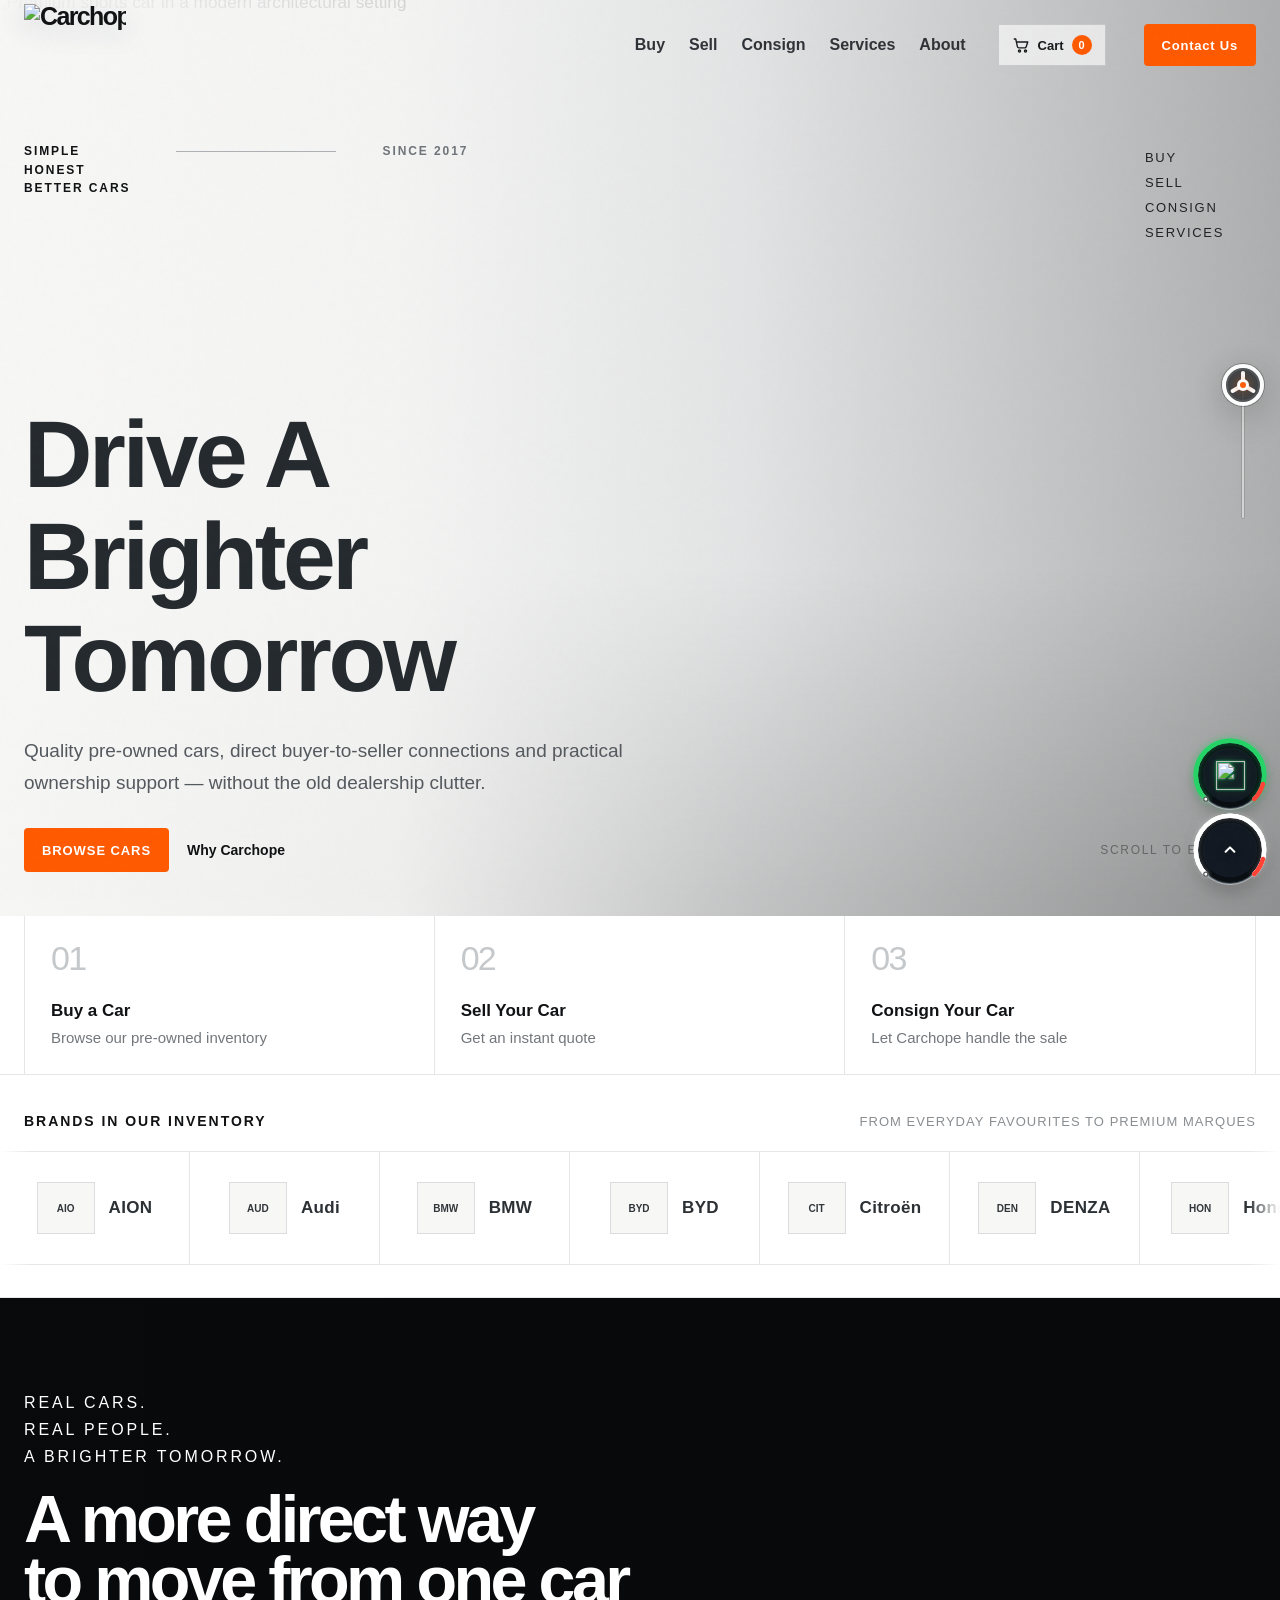
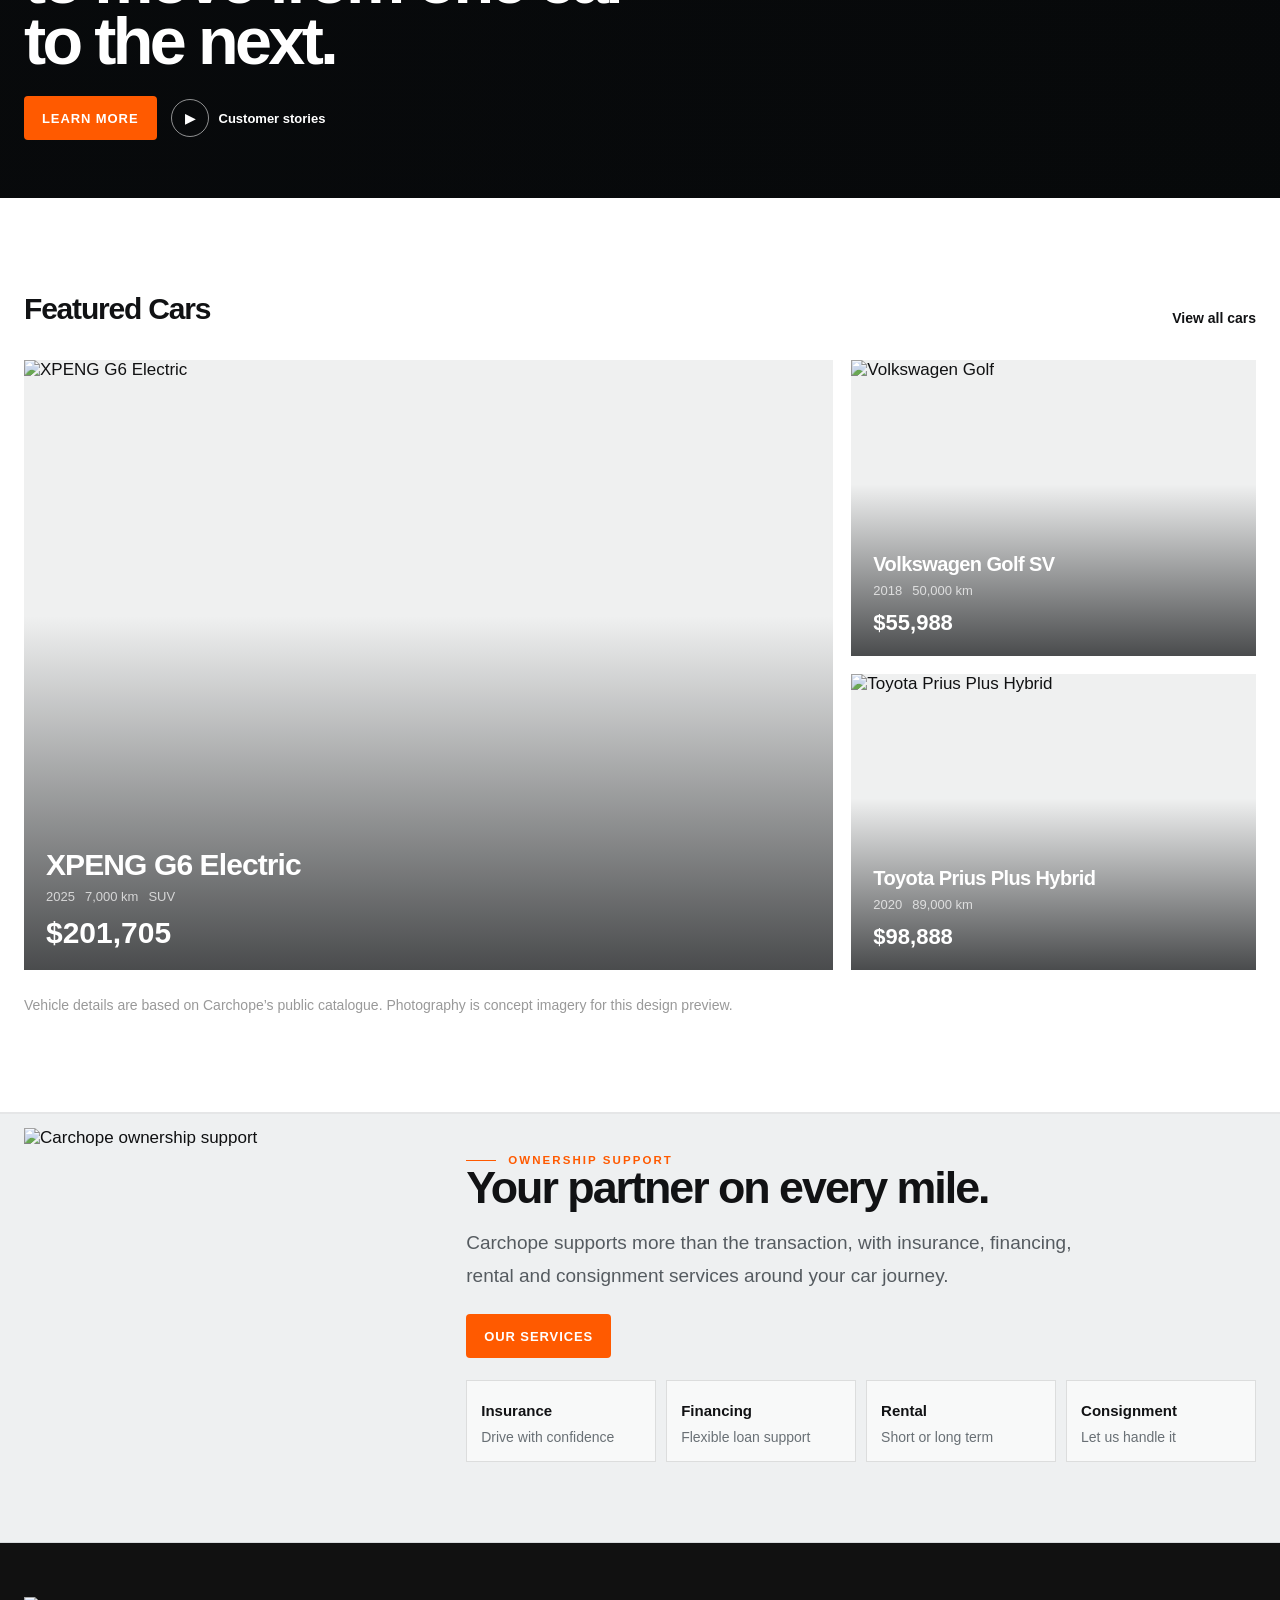
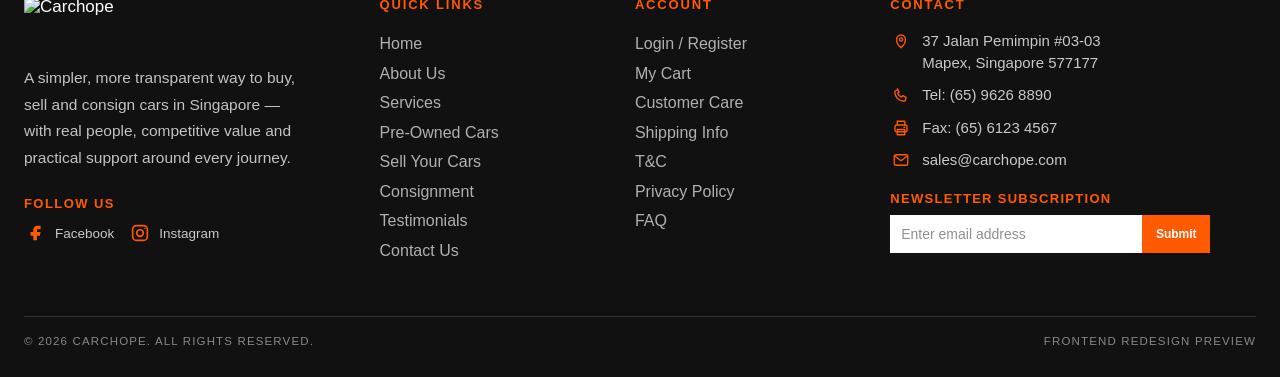
==== index.html @ 50578f13 "Reduce page title weight to 700" ====
<!doctype html>
<html lang="en">
<head>
  <meta charset="utf-8">
  <meta name="viewport" content="width=device-width,initial-scale=1">
  <meta name="theme-color" content="#ffffff">
  <meta name="description" content="Carchope premium automotive frontend redesign preview.">
  <title>Carchope — Drive A Brighter Tomorrow</title>
  <link rel="stylesheet" href="styles.css?v=canonical-page-title-700-1">
</head>
<body>

<a class="skip-link" href="#main">Skip to content</a>
<header class="site-header">
  <div class="container header-inner">
    <a class="logo header-logo" href="index.html" aria-label="Carchope home"><img class="header-brand-logo" src="https://www.carchope.com//image/catalog/Slicing/header/logo.png" alt="Carchope"></a>
    <nav class="desktop-nav" aria-label="Primary navigation">
      <a  href="products.html">Buy</a>
      <a href="https://www.carchope.com/sell-your-cars" target="_blank" rel="noopener">Sell</a>
      <a href="https://www.carchope.com/consignment" target="_blank" rel="noopener">Consign</a>
      <a  href="service.html">Services</a>
      <a  href="about-us.html">About</a>
    </nav>
    <div class="header-cart-wrap">
      <button class="header-cart" id="header-cart-toggle" type="button" aria-label="Open cart menu" aria-expanded="false">
        <svg viewBox="0 0 24 24" aria-hidden="true"><path d="M3 4h2l2.2 10.2a2 2 0 0 0 2 1.6h7.8a2 2 0 0 0 1.9-1.4L21 8H7"></path><circle cx="10" cy="20" r="1.4"></circle><circle cx="18" cy="20" r="1.4"></circle></svg>
        <span class="header-cart-label">Cart</span>
        <span class="header-cart-count" data-cart-count>0</span>
      </button>
      <div class="cart-popover" id="cart-popover" aria-hidden="true">
        <div class="cart-popover-head">
          <div>
            <strong>Your Cart</strong>
            <span><span data-cart-count>0</span> item(s)</span>
          </div>
          <button class="cart-clear-btn" id="cart-clear-btn" type="button">Clear Cart</button>
        </div>
        <div class="cart-popover-items" id="cart-popover-items"></div>
        <div class="cart-popover-empty" id="cart-popover-empty">No cars added yet.</div>
        <a class="cart-popover-link" href="https://www.carchope.com/cart" target="_blank" rel="noopener">View Cart</a>
      </div>
    </div>
    <a class="header-cta" href="https://www.carchope.com/contact-us" target="_blank" rel="noopener">Contact Us</a>
    <button class="menu-toggle" id="menu-toggle" aria-label="Open navigation" aria-expanded="false"><span></span><span></span><span></span></button>
  </div>
</header>
<div class="mobile-panel" id="mobile-panel">
  <a class="mobile-cart-link" href="https://www.carchope.com/cart" target="_blank" rel="noopener">Cart <span data-cart-count>0</span></a>
  <a href="products.html">Buy / Pre-Owned Cars</a>
  <a href="https://www.carchope.com/sell-your-cars" target="_blank" rel="noopener">Sell Your Car</a>
  <a href="https://www.carchope.com/consignment" target="_blank" rel="noopener">Consign</a>
  <a href="service.html">Services</a>
  <a href="about-us.html">About Us</a>
</div>
<main id="main">
  <section class="hero">
    <div class="hero-media">
      <img src="https://images.unsplash.com/photo-1503376780353-7e6692767b70?auto=format&fit=crop&w=2200&q=90" alt="Premium sports car in a modern architectural setting">
    </div>
    <div class="container hero-inner">
      <div class="hero-top reveal">
        <div class="label">Simple<br>Honest<br>Better Cars</div>
        <div class="hero-rule"></div>
        <div class="label muted">Since 2017</div>
      </div>
      <nav class="hero-vertical-nav" aria-label="Quick navigation">
        <a href="products.html">Buy</a>
        <a href="https://www.carchope.com/sell-your-cars" target="_blank" rel="noopener">Sell</a>
        <a href="https://www.carchope.com/consignment" target="_blank" rel="noopener">Consign</a>
        <a href="service.html">Services</a>
      </nav>
      <div class="hero-title reveal" data-delay="1">
        <h1 class="display page-title">Drive A<br>Brighter<br>Tomorrow</h1>
      </div>
      <p class="lead hero-copy reveal" data-delay="2">Quality pre-owned cars, direct buyer-to-seller connections and practical ownership support — without the old dealership clutter.</p>
      <div class="hero-actions reveal" data-delay="3">
        <a class="btn-orange" href="products.html">Browse Cars </a>
        <a class="text-link" href="about-us.html">Why Carchope</a>
        <span class="hero-scroll">Scroll to explore </span>
      </div>
    </div>
  </section>

  <section class="journey-rail">
    <div class="container journey-grid">
      <a class="journey-item reveal" href="products.html">
        <div class="journey-num">01</div>
        <h3>Buy a Car</h3>
        <p>Browse our pre-owned inventory</p>
      </a>
      <a class="journey-item reveal" data-delay="1" href="https://www.carchope.com/sell-your-cars" target="_blank" rel="noopener">
        <div class="journey-num">02</div>
        <h3>Sell Your Car</h3>
        <p>Get an instant quote</p>
      </a>
      <a class="journey-item reveal" data-delay="2" href="https://www.carchope.com/consignment" target="_blank" rel="noopener">
        <div class="journey-num">03</div>
        <h3>Consign Your Car</h3>
        <p>Let Carchope handle the sale</p>
      </a>
    </div>
  </section>

  <section class="brand-marquee-section" aria-label="Car brands available at Carchope">
    <div class="container brand-marquee-head">
      <span class="label">Brands in our inventory</span>
      <span class="brand-marquee-note">From everyday favourites to premium marques</span>
    </div>
    <div class="brand-marquee" aria-label="Vehicle brands">
      <div class="brand-marquee-track" id="brand-marquee-track"></div>
    </div>
  </section>

  <section class="manifesto manifesto-video-section">
    <video class="manifesto-video" data-autoplay-video autoplay muted loop playsinline preload="auto" poster="https://assets.mixkit.co/videos/52427/52427-thumb-720-0.jpg" aria-hidden="true">
      <source src="https://assets.mixkit.co/videos/52427/52427-1080.mp4" type="video/mp4">
      <source src="https://assets.mixkit.co/videos/52427/52427-720.mp4" type="video/mp4">
    </video>
    <div class="container manifesto-inner">
      <div class="manifesto-kicker reveal">Real cars.<br>Real people.<br>A brighter tomorrow.</div>
      <h2 class="display-md reveal" data-delay="1">A more direct way<br>to move from one car<br>to the next.</h2>
      <div class="manifesto-actions reveal" data-delay="2">
        <a class="btn-orange" href="about-us.html">Learn More </a>
        <a class="play-link" href="https://www.carchope.com/testimonial" target="_blank" rel="noopener"><span class="play-circle">▶</span> Customer stories</a>
      </div>
    </div>
  </section>

  <section class="section section-line">
    <div class="container">
      <div class="section-heading reveal">
        <h2 class="section-title">Featured Cars</h2>
        <a class="text-link" href="products.html">View all cars</a>
      </div>
      <div class="featured-grid">
        <a class="feature-car large reveal" href="products.html">
          <img src="https://images.unsplash.com/photo-1619767886558-efdc259cde1a?auto=format&fit=crop&w=1600&q=90" alt="XPENG G6 Electric">
          <div class="feature-copy large"><h3>XPENG G6 Electric</h3><div class="feature-meta"><span>2025</span><span>7,000 km</span><span>SUV</span></div><div class="feature-price">$201,705</div></div>
        </a>
        <a class="feature-car reveal" data-delay="1" href="products.html">
          <img src="https://images.unsplash.com/photo-1549399542-7e3f8b79c341?auto=format&fit=crop&w=1200&q=90" alt="Volkswagen Golf">
          <div class="feature-copy"><h3>Volkswagen Golf SV</h3><div class="feature-meta"><span>2018</span><span>50,000 km</span></div><div class="feature-price">$55,988</div></div>
        </a>
        <a class="feature-car reveal" data-delay="2" href="products.html">
          <img src="https://images.unsplash.com/photo-1542362567-b07e54358753?auto=format&fit=crop&w=1200&q=90" alt="Toyota Prius Plus Hybrid">
          <div class="feature-copy"><h3>Toyota Prius Plus Hybrid</h3><div class="feature-meta"><span>2020</span><span>89,000 km</span></div><div class="feature-price">$98,888</div></div>
        </a>
      </div>
      <div class="preview-caption">Vehicle details are based on Carchope’s public catalogue. Photography is concept imagery for this design preview.</div>
    </div>
  </section>

  <section class="partner-band home-closing-section">
    <div class="container partner-shell">
      <div class="partner-image"><img src="https://www.carchope.com/image/catalog/Slicing/home/home_service3.jpg" alt="Carchope ownership support"></div>
      <div class="partner-copy">
        <div class="eyebrow orange-line reveal">Ownership support</div>
        <h2 class="display-sm reveal" data-delay="1">Your partner on every mile.</h2>
        <p class="lead reveal" data-delay="2">Carchope supports more than the transaction, with insurance, financing, rental and consignment services around your car journey.</p>
        <div class="partner-actions reveal" data-delay="3">
          <a class="btn-orange" href="service.html">Our Services</a>
        </div>
        <div class="partner-services reveal" data-delay="3">
          <a href="service.html"><strong>Insurance</strong><span>Drive with confidence</span></a>
          <a href="service.html"><strong>Financing</strong><span>Flexible loan support</span></a>
          <a href="service.html"><strong>Rental</strong><span>Short or long term</span></a>
          <a href="https://www.carchope.com/consignment" target="_blank" rel="noopener"><strong>Consignment</strong><span>Let us handle it</span></a>
        </div>
      </div>
    </div>
  </section>
</main>

<footer class="site-footer">
  <div class="container">
    <div class="footer-grid footer-grid-four">
      <div class="footer-col footer-brand-col">
        <a class="footer-logo" href="index.html" aria-label="Carchope home">
          <img src="https://www.carchope.com//image/catalog/Slicing/header/logo.png" alt="Carchope">
        </a>
        <p class="footer-brand-copy">A simpler, more transparent way to buy, sell and consign cars in Singapore — with real people, competitive value and practical support around every journey.</p>
        <div class="footer-brand-social">
        <div class="footer-subtitle">Follow Us</div>
        <div class="footer-social-icons">
          <a href="https://m.facebook.com/carchope/" target="_blank" rel="noopener" aria-label="Follow Carchope on Facebook">
            <span class="footer-social-vector" aria-hidden="true">
              <svg viewBox="0 0 24 24"><path d="M14.2 8H17V4h-3.4C10.5 4 9 5.9 9 9v2H6v4h3v5h4v-5h3.2l.8-4H13V9.3c0-.9.3-1.3 1.2-1.3Z"></path></svg>
            </span>
            <span>Facebook</span>
          </a>
          <a href="https://www.instagram.com/invites/contact/?i=u53lhditdk3o&amp;utm_content=n6bo93j" target="_blank" rel="noopener" aria-label="Follow Carchope on Instagram">
            <span class="footer-social-vector" aria-hidden="true">
              <svg viewBox="0 0 24 24"><rect x="4" y="4" width="16" height="16" rx="4"></rect><circle cx="12" cy="12" r="3.6"></circle><circle cx="17.3" cy="6.8" r=".9" class="fill-dot"></circle></svg>
            </span>
            <span>Instagram</span>
          </a>
        </div>
        </div>
      </div>

      <div class="footer-col">
        <div class="footer-title">Quick Links</div>
        <div class="footer-links">
          <a href="index.html">Home</a>
          <a href="about-us.html">About Us</a>
          <a href="service.html">Services</a>
          <a href="products.html">Pre-Owned Cars</a>
          <a href="https://www.carchope.com/sell-your-cars" target="_blank" rel="noopener">Sell Your Cars</a>
          <a href="https://www.carchope.com/consignment" target="_blank" rel="noopener">Consignment</a>
          <a href="https://www.carchope.com/testimonial" target="_blank" rel="noopener">Testimonials</a>
          <a href="https://www.carchope.com/contact-us" target="_blank" rel="noopener">Contact Us</a>
        </div>
      </div>

      <div class="footer-col">
        <div class="footer-title">Account</div>
        <div class="footer-links">
          <a href="https://www.carchope.com/login" target="_blank" rel="noopener">Login / Register</a>
          <a href="https://www.carchope.com/cart" target="_blank" rel="noopener">My Cart</a>
          <a href="https://www.carchope.com/customer-care" target="_blank" rel="noopener">Customer Care</a>
          <a href="https://www.carchope.com/delivery" target="_blank" rel="noopener">Shipping Info</a>
          <a href="https://www.carchope.com/terms" target="_blank" rel="noopener">T&amp;C</a>
          <a href="https://www.carchope.com/privacy" target="_blank" rel="noopener">Privacy Policy</a>
          <a href="https://www.carchope.com/faqs" target="_blank" rel="noopener">FAQ</a>
        </div>
      </div>

      <div class="footer-col footer-contact-col">
        <div class="footer-title">Contact</div>

        <div class="footer-contact-list">
          <a class="footer-contact-item" href="https://www.google.com/maps/search/?api=1&amp;query=37+Jalan+Pemimpin+%2303-03+Mapex+Singapore+577177" target="_blank" rel="noopener">
            <span class="footer-contact-icon" aria-hidden="true">
              <svg viewBox="0 0 24 24"><path d="M12 21s6-5.2 6-11a6 6 0 1 0-12 0c0 5.8 6 11 6 11Z"></path><circle cx="12" cy="10" r="2.2"></circle></svg>
            </span>
            <span>37 Jalan Pemimpin #03-03<br>Mapex, Singapore 577177</span>
          </a>

          <a class="footer-contact-item" href="tel:+6596268890">
            <span class="footer-contact-icon" aria-hidden="true">
              <svg viewBox="0 0 24 24"><path d="M7.2 3.7 9.6 8l-2 1.8c1 2.2 2.8 4 5 5l1.8-2 4.3 2.4-.8 3.8c-.2.8-.9 1.3-1.7 1.3C9.3 20.3 3.7 14.7 3.7 7.8c0-.8.5-1.5 1.3-1.7l2.2-.5Z"></path></svg>
            </span>
            <span>Tel: (65) 9626 8890</span>
          </a>

          <a class="footer-contact-item" href="tel:+6561234567">
            <span class="footer-contact-icon" aria-hidden="true">
              <svg viewBox="0 0 24 24"><path d="M7 8V3h10v5"></path><rect x="4" y="8" width="16" height="9" rx="2"></rect><path d="M7 14h10v7H7z"></path><path d="M16 11h1"></path></svg>
            </span>
            <span>Fax: (65) 6123 4567</span>
          </a>

          <a class="footer-contact-item" href="mailto:sales@carchope.com">
            <span class="footer-contact-icon" aria-hidden="true">
              <svg viewBox="0 0 24 24"><rect x="3" y="5" width="18" height="14" rx="2"></rect><path d="m4 7 8 6 8-6"></path></svg>
            </span>
            <span>sales@carchope.com</span>
          </a>
        </div>



        <div class="footer-newsletter-title">Newsletter Subscription</div>
        <form class="footer-newsletter footer-newsletter-compact" data-footer-newsletter>
          <label class="sr-only" for="footer-email">Email address</label>
          <input id="footer-email" type="email" required placeholder="Enter email address">
          <button type="submit">Submit</button>
        </form>
        <div class="footer-newsletter-note" aria-live="polite"></div>
      </div>
    </div>

    <div class="footer-bottom">
      <span>© 2026 Carchope. All Rights Reserved.</span>
      <span>Frontend redesign preview</span>
    </div>
  </div>
</footer>

<div class="floating-actions" id="floating-actions" aria-hidden="true">
  <a class="floating-btn floating-whatsapp" href="https://api.whatsapp.com/send?phone=96268890" target="_blank" rel="noopener" aria-label="Contact Carchope on WhatsApp">
    <span class="whatsapp-round-icon" aria-hidden="true">
      <img src="https://cdn.simpleicons.org/whatsapp/25D366" alt="">
    </span>
  </a>
  <button class="floating-btn floating-top" id="scroll-top-btn" type="button" aria-label="Scroll to top">
    <svg viewBox="0 0 24 24" aria-hidden="true"><path d="m7 14 5-5 5 5"></path></svg>
  </button>
</div>
<script src="app.js?v=gauge-white-start-1"></script>
<!-- whatsapp-logo-sync -->
</body>
</html>
---- styles.css ----
:root{
  --orange:#ff5a00;
  --ink:#111214;
  --graphite:#17191c;
  --smoke:#6f7479;
  --silver:#c9cccf;
  --line:#e5e6e7;
  --soft:#f3f4f4;
  --paper:#ffffff;
  --max:1460px;
  --ease:cubic-bezier(.16,1,.3,1);
}
*{box-sizing:border-box}
html{scroll-behavior:smooth}
body{
  margin:0;
  color:var(--ink);
  background:var(--paper);
  font-family:"Avenir Next","Helvetica Neue",Arial,sans-serif;
  -webkit-font-smoothing:antialiased;
  text-rendering:optimizeLegibility;
}
body::before{
  content:"";
  position:fixed;
  inset:0;
  pointer-events:none;
  opacity:.018;
  z-index:100;
  background-image:url("data:image/svg+xml,%3Csvg viewBox='0 0 140 140' xmlns='http://www.w3.org/2000/svg'%3E%3Cfilter id='n'%3E%3CfeTurbulence type='fractalNoise' baseFrequency='.95' numOctaves='4' stitchTiles='stitch'/%3E%3C/filter%3E%3Crect width='100%25' height='100%25' filter='url(%23n)' opacity='.8'/%3E%3C/svg%3E");
}
body.menu-open{overflow:hidden}
a{color:inherit;text-decoration:none}
img{display:block;width:100%}
button,input,select,textarea{font:inherit}
button{cursor:pointer}
:focus-visible{outline:2px solid var(--orange);outline-offset:3px}
.container{width:min(var(--max),calc(100% - 64px));margin-inline:auto}
.container-wide{width:min(1600px,calc(100% - 32px));margin-inline:auto}
.muted{color:var(--smoke)}
.orange{color:var(--orange)}
.tabular{font-variant-numeric:tabular-nums}
.skip-link{position:fixed;left:14px;top:-60px;background:#fff;color:#111;padding:10px 14px;z-index:120;border:1px solid var(--line);font-size:12px}
.skip-link:focus{top:14px}

.site-header{
  height:74px;
  position:sticky;
  top:0;
  z-index:50;
  background:rgba(255,255,255,.94);
  backdrop-filter:blur(18px);
  border-bottom:1px solid rgba(17,18,20,.07);
}
.header-inner{height:100%;display:flex;align-items:center;gap:32px}
.logo{
  font-size:20px;
  font-weight:900;
  letter-spacing:-.065em;
  white-space:nowrap;
}
.logo b{color:var(--orange)}
.desktop-nav{display:flex;align-items:center;gap:30px;margin-left:auto}
.desktop-nav a{
  position:relative;
  padding:8px 0;
  font-size:11px;
  font-weight:650;
  color:#2f3337;
}
.desktop-nav a::after{
  content:"";
  position:absolute;
  left:0;
  right:auto;
  bottom:1px;
  width:0;
  height:2px;
  background:var(--orange);
  transition:width .28s var(--ease);
}
.desktop-nav a:hover::after,.desktop-nav a.active::after{width:100%}
.header-cta{
  margin-left:6px;
  min-height:40px;
  display:inline-flex;
  align-items:center;
  padding:0 16px;
  background:var(--orange);
  color:#fff;
  font-size:10px;
  font-weight:800;
  letter-spacing:.06em;
  border-radius:4px;
  transition:transform .2s var(--ease),background .2s;
}
.header-cta:hover{background:#e95000;transform:translateY(-1px)}
.header-cta:active{transform:scale(.98)}
.menu-toggle{
  display:none;
  width:28px;height:28px;border:0;background:none;padding:0;margin-left:auto;
  flex-direction:column;justify-content:center;align-items:flex-end;gap:4px;
}
.menu-toggle span{display:block;height:1.5px;background:#111}
.menu-toggle span:nth-child(1),.menu-toggle span:nth-child(3){width:18px}
.menu-toggle span:nth-child(2){width:12px}
.mobile-panel{
  display:none;
  position:fixed;
  top:74px;left:0;right:0;
  z-index:49;
  background:#fff;
  border-bottom:1px solid var(--line);
}
.mobile-panel.open{display:block}
.mobile-panel a{
  display:flex;
  justify-content:space-between;
  padding:16px 24px;
  border-top:1px solid var(--line);
  font-size:12px;
  font-weight:700;
}
.mobile-panel span{color:var(--orange)}

.eyebrow{
  display:flex;
  align-items:center;
  gap:12px;
  font-size:9px;
  font-weight:800;
  letter-spacing:.18em;
  text-transform:uppercase;
}
.eyebrow::before{
  content:"";
  width:30px;
  height:1px;
  background:currentColor;
  opacity:.55;
}
.eyebrow.orange-line::before{background:var(--orange);opacity:1}
.display{
  margin:0;
  font-size:clamp(58px,7.4vw,120px);
  line-height:.86;
  letter-spacing:-.075em;
  font-weight:800;
  text-wrap:balance;
}
.display-md{
  margin:0;
  font-size:clamp(42px,5.2vw,76px);
  line-height:.92;
  letter-spacing:-.055em;
  font-weight:750;
  text-wrap:balance;
}
.display-sm{
  margin:0;
  font-size:clamp(34px,4vw,58px);
  line-height:.96;
  letter-spacing:-.045em;
  font-weight:720;
}
.lead{
  max-width:52ch;
  margin:0;
  font-size:14px;
  line-height:1.7;
  color:#54595e;
}
.label{
  font-size:9px;
  font-weight:800;
  letter-spacing:.16em;
  text-transform:uppercase;
}
.text-link{
  display:inline-flex;
  align-items:center;
  gap:10px;
  font-size:11px;
  font-weight:750;
}
.text-link::after{content:"→";color:var(--orange);transition:transform .2s var(--ease)}
.text-link:hover::after{transform:translateX(5px)}
.btn-orange{
  display:inline-flex;
  align-items:center;
  justify-content:center;
  min-height:44px;
  padding:0 18px;
  border:0;
  background:var(--orange);
  color:#fff;
  border-radius:4px;
  font-size:10px;
  font-weight:800;
  letter-spacing:.07em;
  text-transform:uppercase;
  transition:transform .2s var(--ease),background .2s;
}
.btn-orange:hover{background:#e95000;transform:translateY(-1px)}
.btn-orange:active{transform:scale(.98)}
.btn-outline{
  display:inline-flex;
  align-items:center;
  justify-content:center;
  min-height:44px;
  padding:0 18px;
  border:1px solid currentColor;
  border-radius:4px;
  font-size:10px;
  font-weight:800;
  letter-spacing:.07em;
  text-transform:uppercase;
  transition:transform .2s var(--ease),background .2s,color .2s;
}
.btn-outline:hover{background:#111;color:#fff;border-color:#111}
.btn-outline:active{transform:scale(.98)}

.reveal{opacity:0;transform:translateY(14px);transition:opacity .7s var(--ease),transform .7s var(--ease)}
.reveal.in{opacity:1;transform:none}
.reveal[data-delay="1"]{transition-delay:.08s}
.reveal[data-delay="2"]{transition-delay:.16s}
.reveal[data-delay="3"]{transition-delay:.24s}

.hero{
  position:relative;
  min-height:calc(100dvh - 74px);
  overflow:hidden;
  background:#dedfe0;
}
.hero-media{position:absolute;inset:0}
.hero-media img{
  width:100%;
  height:100%;
  object-fit:cover;
  object-position:center;
  filter:saturate(.72) contrast(1.02);
  transform:scale(1.015);
}
.hero::after{
  content:"";
  position:absolute;
  inset:0;
  background:
    linear-gradient(90deg,rgba(247,247,246,.98) 0%,rgba(247,247,246,.86) 31%,rgba(247,247,246,.18) 58%,rgba(0,0,0,.22) 100%),
    linear-gradient(0deg,rgba(0,0,0,.18),transparent 38%);
  z-index:1;
}
.hero-inner{
  position:relative;
  z-index:2;
  min-height:calc(100dvh - 74px);
  display:flex;
  flex-direction:column;
  justify-content:flex-end;
  padding:64px 0 44px;
}
.hero-top{
  position:absolute;
  top:52px;
  left:0;
  display:flex;
  align-items:flex-start;
  gap:46px;
}
.hero-top .label{line-height:1.55}
.hero-rule{width:160px;height:1px;background:#aeb1b3;margin-top:9px}
.hero-title{max-width:720px}
.hero-copy{margin-top:24px;max-width:460px}
.hero-actions{display:flex;align-items:center;gap:18px;margin-top:28px}
.hero-scroll{margin-left:auto;font-size:9px;letter-spacing:.14em;text-transform:uppercase;color:#666}
.hero-vertical-nav{
  position:absolute;
  right:32px;
  top:60px;
  display:flex;
  flex-direction:column;
  gap:10px;
  z-index:3;
}
.hero-vertical-nav a{
  font-size:10px;
  letter-spacing:.13em;
  text-transform:uppercase;
  color:#202326;
}
.hero-vertical-nav a:hover{color:var(--orange)}

.journey-rail{border-bottom:1px solid var(--line);background:#fff}
.journey-grid{display:grid;grid-template-columns:repeat(3,1fr)}
.journey-item{
  position:relative;
  min-height:142px;
  padding:25px 26px;
  border-right:1px solid var(--line);
  overflow:hidden;
}
.journey-item:first-child{border-left:1px solid var(--line)}
.journey-num{
  font-size:34px;
  line-height:1;
  font-weight:400;
  color:#c5c8ca;
  letter-spacing:-.05em;
  transition:color .25s;
}
.journey-item h3{margin:26px 0 5px;font-size:14px}
.journey-item p{margin:0;font-size:10px;color:#73777b}
.journey-item::after{
  content:"";
  position:absolute;
  left:0;bottom:0;width:100%;height:3px;
  background:var(--orange);
  transform:scaleX(0);
  transform-origin:left;
  transition:transform .35s var(--ease);
}
.journey-item:hover::after{transform:scaleX(1)}
.journey-item:hover .journey-num{color:var(--orange)}

.manifesto{
  position:relative;
  min-height:500px;
  overflow:hidden;
  background:#111;
  color:#fff;
}
.manifesto img{
  position:absolute;inset:0;width:100%;height:100%;object-fit:cover;
  filter:saturate(.75) brightness(.54) contrast(1.06);
}
.manifesto::after{
  content:"";
  position:absolute;inset:0;
  background:linear-gradient(90deg,rgba(12,14,16,.95),rgba(12,14,16,.56) 52%,rgba(12,14,16,.18));
}
.manifesto-inner{
  position:relative;z-index:2;min-height:500px;
  display:flex;flex-direction:column;justify-content:flex-end;
  padding:58px 0;
}
.manifesto-kicker{font-size:13px;line-height:1.7;letter-spacing:.18em;text-transform:uppercase}
.manifesto h2{max-width:780px;margin:18px 0 24px}
.manifesto-actions{display:flex;gap:14px;align-items:center}
.play-link{
  display:inline-flex;align-items:center;gap:10px;font-size:10px;font-weight:700
}
.play-circle{
  width:38px;height:38px;border:1px solid rgba(255,255,255,.55);border-radius:50%;
  display:grid;place-items:center;
}

.section{padding:94px 0}
.section-compact{padding:68px 0}
.section-line{border-bottom:1px solid var(--line)}
.section-heading{display:flex;justify-content:space-between;align-items:end;gap:40px;margin-bottom:34px}
.section-heading p{margin:0;max-width:420px;font-size:12px;line-height:1.7;color:#6a6f73;text-align:right}
.section-title{font-size:30px;letter-spacing:-.04em;margin:0}

.featured-grid{
  display:grid;
  grid-template-columns:1.6fr .8fr;
  grid-template-rows:1fr 1fr;
  gap:18px;
}
.feature-car{position:relative;overflow:hidden;background:#eff0f0;min-height:250px}
.feature-car.large{grid-row:1/3;min-height:610px}
.feature-car img{position:absolute;inset:0;width:100%;height:100%;object-fit:cover;filter:saturate(.72);transition:transform .6s var(--ease)}
.feature-car:hover img{transform:scale(1.025)}
.feature-car::after{
  content:"";position:absolute;inset:0;background:linear-gradient(0deg,rgba(10,12,14,.72),transparent 58%);
}
.feature-copy{
  position:absolute;z-index:2;left:22px;right:22px;bottom:20px;color:#fff;
}
.feature-copy h3{margin:0;font-size:20px;letter-spacing:-.03em}
.feature-copy.large h3{font-size:30px}
.feature-meta{margin-top:7px;display:flex;gap:10px;flex-wrap:wrap;font-size:9px;color:rgba(255,255,255,.72)}
.feature-price{margin-top:12px;font-size:22px;font-weight:750;font-variant-numeric:tabular-nums}
.feature-copy.large .feature-price{font-size:30px}

.partner-band{
  display:grid;
  grid-template-columns:44% 56%;
  min-height:430px;
  background:#111;
  color:#fff;
}
.partner-image{overflow:hidden;clip-path:polygon(0 0,100% 0,82% 100%,0 100%)}
.partner-image img{height:100%;object-fit:cover;filter:saturate(.7)}
.partner-copy{display:flex;flex-direction:column;justify-content:center;padding:55px 56px 55px 20px}
.partner-copy h2{max-width:700px}
.partner-copy .lead{color:#c5c7c9;margin-top:18px}
.partner-services{
  display:grid;grid-template-columns:repeat(4,1fr);
  border-top:1px solid rgba(255,255,255,.14);
  margin-top:38px;
}
.partner-services a{padding:18px 12px 0 0;border-right:1px solid rgba(255,255,255,.14)}
.partner-services a:last-child{border-right:0}
.partner-services strong{display:block;font-size:12px}
.partner-services span{display:block;margin-top:6px;font-size:9px;color:#a8abad}

.page-hero{
  position:relative;
  min-height:620px;
  overflow:hidden;
  border-bottom:1px solid var(--line);
}
.page-hero-media{position:absolute;inset:0}
.page-hero-media img{height:100%;object-fit:cover;filter:saturate(.74) contrast(1.02)}
.page-hero::after{
  content:"";position:absolute;inset:0;
  background:linear-gradient(90deg,rgba(255,255,255,.97) 0%,rgba(255,255,255,.88) 39%,rgba(255,255,255,.16) 69%,rgba(0,0,0,.1));
}
.page-hero.dark::after{
  background:linear-gradient(90deg,rgba(8,10,12,.94),rgba(8,10,12,.64) 52%,rgba(8,10,12,.17));
}
.page-hero-inner{
  position:relative;z-index:2;min-height:620px;display:flex;align-items:center;
}
.page-hero-copy{max-width:730px;padding:60px 0}
.page-hero-copy .eyebrow{margin-bottom:36px}
.page-hero-copy .lead{margin-top:24px}
.page-hero.dark{color:#fff}
.page-hero.dark .lead{color:#d0d2d4}
.page-hero.dark .eyebrow{color:var(--orange)}
.hero-metrics{
  position:absolute;z-index:3;left:0;right:0;bottom:0;
  background:rgba(255,255,255,.94);
  backdrop-filter:blur(12px);
  border-top:1px solid rgba(17,18,20,.08);
}
.hero-metrics-grid{display:grid;grid-template-columns:repeat(4,1fr)}
.metric{padding:19px 0;border-right:1px solid var(--line)}
.metric:first-child{border-left:1px solid var(--line);padding-left:20px}
.metric:not(:first-child){padding-left:20px}
.metric strong{display:block;font-size:24px;letter-spacing:-.04em}
.metric span{display:block;margin-top:5px;font-size:9px;letter-spacing:.08em;text-transform:uppercase;color:#7b7f82}

.story-grid{
  display:grid;
  grid-template-columns:1.12fr .88fr;
  gap:54px;
  align-items:center;
}
.story-media{min-height:480px;overflow:hidden;background:#eee}
.story-media img{height:100%;object-fit:cover;filter:saturate(.75)}
.story-copy{padding-right:30px}
.story-copy .eyebrow{margin-bottom:26px;color:var(--orange)}
.story-copy .display-sm{max-width:620px}
.story-copy .lead{margin-top:22px}
.story-facts{
  display:grid;grid-template-columns:repeat(2,1fr);
  border-top:1px solid var(--line);
  margin-top:34px;
}
.story-fact{padding:20px 18px 0 0}
.story-fact:nth-child(even){border-left:1px solid var(--line);padding-left:18px}
.story-fact strong{font-size:20px;letter-spacing:-.03em}
.story-fact span{display:block;margin-top:5px;font-size:9px;color:#75797c;text-transform:uppercase;letter-spacing:.1em}

.quote-panel{
  position:relative;
  min-height:420px;
  background:#f2f3f3;
  overflow:hidden;
}
.quote-panel img{
  position:absolute;right:0;top:0;width:50%;height:100%;object-fit:cover;filter:saturate(.7)
}
.quote-panel::after{
  content:"";position:absolute;inset:0;background:linear-gradient(90deg,#f2f3f3 0%,#f2f3f3 42%,rgba(242,243,243,.08) 70%);
}
.quote-inner{position:relative;z-index:2;min-height:420px;display:flex;align-items:center}
.quote-copy{max-width:650px}
.quote-mark{font-size:68px;line-height:.7;color:#d1d3d4}
.quote-copy h2{font-size:32px;line-height:1.2;letter-spacing:-.035em;margin:15px 0 10px}
.quote-copy p{font-size:11px;color:#6d7174;margin:0}

.service-strip{background:#fff;border-bottom:1px solid var(--line)}
.service-strip-grid{display:grid;grid-template-columns:repeat(4,1fr)}
.service-pill{
  position:relative;
  padding:26px 24px;
  border-right:1px solid var(--line);
  min-height:135px;
}
.service-pill:first-child{border-left:1px solid var(--line)}
.service-pill .num{font-size:10px;color:var(--orange);font-weight:800;letter-spacing:.1em}
.service-pill h3{font-size:16px;margin:22px 0 5px}
.service-pill p{font-size:10px;line-height:1.5;color:#74787b;margin:0}
.service-pill::after{content:"→";position:absolute;right:22px;bottom:22px;color:#999;transition:transform .2s var(--ease),color .2s}
.service-pill:hover::after{transform:translateX(4px);color:var(--orange)}

.service-story{
  display:grid;
  grid-template-columns:1fr 1fr;
  min-height:520px;
  border-bottom:1px solid var(--line);
}
.service-story.reverse .service-photo{order:2}
.service-photo{overflow:hidden;background:#eceeee}
.service-photo img{height:100%;object-fit:cover;filter:saturate(.7)}
.service-text{padding:70px;display:flex;flex-direction:column;justify-content:center}
.service-text .eyebrow{color:var(--orange);margin-bottom:28px}
.service-text h2{max-width:620px}
.service-text .lead{margin-top:20px}
.partner-cloud{display:flex;gap:10px 18px;flex-wrap:wrap;margin-top:26px}
.partner-cloud span{font-size:9px;color:#666;border-bottom:1px solid #bfc1c2;padding:7px 0}
.why-grid{display:grid;grid-template-columns:1fr 1fr;gap:44px;align-items:center}
.why-image{min-height:420px;overflow:hidden}
.why-image img{height:100%;object-fit:cover;filter:saturate(.7)}
.why-list{border-top:1px solid var(--line)}
.why-item{display:grid;grid-template-columns:34px 1fr;gap:12px;padding:16px 0;border-bottom:1px solid var(--line)}
.why-bullet{width:18px;height:18px;border-radius:50%;background:var(--orange);color:#fff;display:grid;place-items:center;font-size:10px;margin-top:2px}
.why-item strong{font-size:13px}
.why-item p{margin:4px 0 0;font-size:10px;color:#75797d;line-height:1.5}

.enquiry{background:#f3f4f4}
.form-wrap{display:grid;grid-template-columns:.85fr 1.15fr;gap:60px}
.form-intro h2{margin-top:22px}
.form-intro .lead{margin-top:20px}
.form-grid{display:grid;grid-template-columns:1fr 1fr;gap:14px}
.field{display:flex;flex-direction:column;gap:7px}
.field.full{grid-column:1/-1}
.field label{font-size:9px;font-weight:800;letter-spacing:.12em;text-transform:uppercase}
.field input,.field select,.field textarea{
  border:1px solid #d8dadb;background:#fff;padding:14px 15px;outline:none;border-radius:4px;font-size:13px;
}
.field input:focus,.field select:focus,.field textarea:focus{border-color:#111}
.field textarea{min-height:120px;resize:vertical}
.form-note{margin-top:12px;font-size:10px;color:#777}

.inventory-hero{padding-bottom:0}
.inventory-search{
  margin-top:35px;
  display:grid;
  grid-template-columns:1fr .8fr .8fr 1.4fr 46px;
  background:rgba(255,255,255,.96);
  border:1px solid var(--line);
  box-shadow:0 12px 35px rgba(10,14,18,.07);
}
.inventory-search .filter-field{padding:11px 13px;border-right:1px solid var(--line)}
.inventory-search .filter-field label{display:block;font-size:8px;font-weight:800;letter-spacing:.1em;text-transform:uppercase;color:#999;margin-bottom:4px}
.inventory-search input,.inventory-search select{width:100%;border:0;background:transparent;outline:0;font-size:11px;font-weight:650;padding:2px 0}
.search-btn{border:0;background:var(--orange);color:#fff;font-size:18px}
.inventory-toolbar{display:flex;justify-content:space-between;align-items:center;margin:0 0 26px}
.inventory-toolbar p{margin:0;font-size:10px;color:#767a7e}
.inventory-toolbar select{border:1px solid var(--line);background:#fff;padding:9px 12px;font-size:10px}
.inventory-grid{
  display:grid;
  grid-template-columns:repeat(3,1fr);
  gap:44px 18px;
}
.inventory-card{border-top:1px solid var(--line);padding-top:10px}
.inventory-card:first-child{grid-column:span 2}
.inventory-top{display:flex;justify-content:space-between;margin-bottom:9px;font-size:8px;letter-spacing:.13em;text-transform:uppercase;color:#999}
.inventory-top b{color:var(--orange)}
.inventory-photo{aspect-ratio:1.5/1;overflow:hidden;background:#eff0f0;position:relative}
.inventory-card:first-child .inventory-photo{aspect-ratio:2.05/1}
.inventory-photo img{height:100%;object-fit:cover;filter:saturate(.73);transition:transform .5s var(--ease)}
.inventory-card:hover .inventory-photo img{transform:scale(1.025)}
.inventory-photo .view{
  position:absolute;right:10px;bottom:10px;background:#fff;color:#111;padding:9px 11px;font-size:8px;font-weight:800;letter-spacing:.08em;text-transform:uppercase;
}
.inventory-copy{padding-top:15px}
.inventory-copy h3{font-size:18px;line-height:1.2;letter-spacing:-.025em;margin:0 0 8px;min-height:42px}
.inventory-card:first-child .inventory-copy h3{font-size:24px}
.inventory-price{font-size:24px;font-weight:760;letter-spacing:-.035em;margin:12px 0;font-variant-numeric:tabular-nums}
.inventory-card:first-child .inventory-price{font-size:30px}
.inventory-specs{display:grid;grid-template-columns:repeat(3,1fr);border-top:1px solid var(--line);border-bottom:1px solid var(--line)}
.inventory-spec{padding:10px 8px 10px 0}
.inventory-spec+.inventory-spec{border-left:1px solid var(--line);padding-left:8px}
.inventory-spec span{display:block;font-size:7px;color:#999;text-transform:uppercase;letter-spacing:.1em}
.inventory-spec strong{display:block;margin-top:4px;font-size:10px}
.inventory-empty{display:none;grid-column:1/-1;padding:60px 20px;text-align:center;border-top:1px solid var(--line);border-bottom:1px solid var(--line);color:#777;font-size:12px}
.preview-caption{margin-top:24px;font-size:9px;line-height:1.6;color:#999}

.site-footer{padding:48px 0 34px;background:#111;color:#fff}
.footer-grid{display:grid;grid-template-columns:1.3fr .8fr .9fr;gap:60px}
.footer-title{font-size:9px;font-weight:800;letter-spacing:.14em;text-transform:uppercase;color:#fff;margin-bottom:14px}
.footer-copy,.footer-links a{font-size:11px;color:#aeb1b4;line-height:1.8}
.footer-links{display:flex;flex-direction:column;align-items:flex-start}
.footer-links a:hover{color:#fff}
.footer-bottom{margin-top:38px;padding-top:16px;border-top:1px solid rgba(255,255,255,.14);display:flex;justify-content:space-between;gap:20px;font-size:8px;letter-spacing:.1em;text-transform:uppercase;color:#85898d}

@media (prefers-reduced-motion:reduce){
  html{scroll-behavior:auto}
  .reveal{opacity:1;transform:none;transition:none}
  *{animation:none!important;transition-duration:.01ms!important}
}
@media(max-width:1120px){
  .container{width:calc(100% - 42px)}
  .desktop-nav{gap:20px}
  .hero-vertical-nav{display:none}
  .featured-grid{grid-template-columns:1.35fr .9fr}
  .inventory-grid{grid-template-columns:repeat(2,1fr)}
  .inventory-card:first-child{grid-column:span 2}
}
@media(max-width:860px){
  .desktop-nav,.header-cta{display:none}
  .menu-toggle{display:flex}
  .hero::after{background:linear-gradient(90deg,rgba(247,247,246,.97),rgba(247,247,246,.86) 58%,rgba(247,247,246,.16))}
  .hero-top{top:34px}
  .hero-inner{padding-bottom:38px}
  .hero-scroll{display:none}
  .journey-grid{grid-template-columns:1fr}
  .journey-item{border-left:1px solid var(--line)}
  .featured-grid{grid-template-columns:1fr;grid-template-rows:auto}
  .feature-car.large{grid-row:auto;min-height:480px}
  .feature-car{min-height:350px}
  .partner-band{grid-template-columns:1fr}
  .partner-image{clip-path:none;min-height:320px}
  .partner-copy{padding:44px 28px}
  .page-hero,.page-hero-inner{min-height:560px}
  .hero-metrics{position:relative}
  .hero-metrics-grid{grid-template-columns:repeat(2,1fr)}
  .story-grid,.why-grid,.form-wrap{grid-template-columns:1fr}
  .service-strip-grid{grid-template-columns:repeat(2,1fr)}
  .service-story,.service-story.reverse{grid-template-columns:1fr}
  .service-story.reverse .service-photo{order:0}
  .service-photo{min-height:360px}
  .service-text{padding:48px 24px}
  .quote-panel img{opacity:.25;width:100%}
  .quote-panel::after{background:linear-gradient(90deg,#f2f3f3 0%,rgba(242,243,243,.86) 62%,rgba(242,243,243,.4))}
  .inventory-search{grid-template-columns:1fr 1fr}
  .inventory-search .filter-field{border-bottom:1px solid var(--line)}
  .search-btn{min-height:48px}
  .footer-grid{grid-template-columns:1fr}
}
@media(max-width:580px){
  .container{width:calc(100% - 28px)}
  .site-header{height:68px}
  .mobile-panel{top:68px}
  .display{font-size:49px}
  .display-md{font-size:42px}
  .display-sm{font-size:34px}
  .hero{min-height:650px}
  .hero-inner{min-height:650px}
  .hero-top{gap:18px}
  .hero-rule{width:80px}
  .hero-actions{align-items:flex-start;flex-direction:column}
  .manifesto,.manifesto-inner{min-height:430px}
  .section{padding:72px 0}
  .section-heading{align-items:flex-start;flex-direction:column}
  .section-heading p{text-align:left}
  .feature-car.large{min-height:390px}
  .feature-car{min-height:280px}
  .partner-services{grid-template-columns:repeat(2,1fr)}
  .page-hero,.page-hero-inner{min-height:510px}
  .page-hero::after{background:linear-gradient(90deg,rgba(255,255,255,.96),rgba(255,255,255,.85) 68%,rgba(255,255,255,.25))}
  .page-hero.dark::after{background:linear-gradient(90deg,rgba(8,10,12,.94),rgba(8,10,12,.72) 72%,rgba(8,10,12,.28))}
  .hero-metrics-grid{grid-template-columns:1fr 1fr}
  .metric strong{font-size:20px}
  .story-media{min-height:330px}
  .story-facts{grid-template-columns:1fr}
  .story-fact:nth-child(even){border-left:0;padding-left:0}
  .service-strip-grid{grid-template-columns:1fr}
  .service-pill{border-left:1px solid var(--line)}
  .form-grid{grid-template-columns:1fr}
  .field.full{grid-column:auto}
  .inventory-search{grid-template-columns:1fr}
  .inventory-search .filter-field{border-right:0}
  .inventory-grid{grid-template-columns:1fr}
  .inventory-card:first-child{grid-column:auto}
  .inventory-card:first-child .inventory-photo{aspect-ratio:1.5/1}
  .inventory-card:first-child .inventory-copy h3{font-size:18px}
  .inventory-card:first-child .inventory-price{font-size:24px}
  .footer-bottom{flex-direction:column}
}


/* Product brand filter */
.brand-filter-section{
  padding:30px 0 26px;
  background:#fff;
  border-bottom:1px solid var(--line);
}
.brand-filter-head{
  display:flex;
  align-items:end;
  justify-content:space-between;
  gap:30px;
  margin-bottom:20px;
}
.brand-filter-head .eyebrow{margin-bottom:9px}
.brand-filter-head h2{
  margin:0;
  font-size:22px;
  line-height:1;
  letter-spacing:-.035em;
}
.brand-reset{
  border:0;
  background:transparent;
  padding:8px 0;
  color:#6e7377;
  font-size:9px;
  font-weight:800;
  letter-spacing:.1em;
  text-transform:uppercase;
}
.brand-reset:hover{color:var(--orange)}
.brand-filter-scroll{
  display:flex;
  gap:9px;
  overflow-x:auto;
  padding:1px 1px 8px;
  scroll-snap-type:x proximity;
  scrollbar-width:none;
  -webkit-overflow-scrolling:touch;
}
.brand-filter-scroll::-webkit-scrollbar{display:none}
.brand-filter-btn{
  flex:0 0 108px;
  min-height:78px;
  scroll-snap-align:start;
  border:1px solid var(--line);
  background:#fff;
  border-radius:4px;
  padding:10px 9px 9px;
  display:flex;
  flex-direction:column;
  align-items:center;
  justify-content:center;
  gap:7px;
  color:#4b5054;
  transition:
    border-color .22s var(--ease),
    color .22s var(--ease),
    transform .22s var(--ease),
    box-shadow .22s var(--ease);
}
.brand-filter-btn:hover{
  border-color:#aeb2b5;
  color:#111;
  transform:translateY(-1px);
}
.brand-filter-btn:active{transform:scale(.98)}
.brand-filter-btn.active{
  border-color:#151719;
  color:#111;
  box-shadow:inset 0 -3px 0 var(--orange);
}
.brand-logo-wrap{
  width:34px;
  height:30px;
  display:grid;
  place-items:center;
  font-size:11px;
  font-weight:850;
  letter-spacing:-.03em;
}
.brand-logo-wrap img{
  width:100%;
  height:100%;
  object-fit:contain;
}
.brand-logo-wrap.fallback{
  border:1px solid #d8dadd;
  background:#f7f7f6;
  padding:2px;
}
.brand-filter-name{
  width:100%;
  overflow:hidden;
  text-overflow:ellipsis;
  white-space:nowrap;
  text-align:center;
  font-size:8px;
  font-weight:750;
  letter-spacing:.02em;
}
.brand-filter-btn.all .brand-logo-wrap{
  border:0;
  background:#111;
  color:#fff;
}
.inventory-brand{
  display:inline-flex;
  align-items:center;
  gap:7px;
  color:#5e6367;
}
.inventory-brand-logo{
  width:20px;
  height:16px;
  object-fit:contain;
}

@media(max-width:580px){
  .brand-filter-section{padding:24px 0 20px}
  .brand-filter-head{align-items:flex-start}
  .brand-filter-btn{flex-basis:94px;min-height:72px}
  .brand-logo-wrap{width:30px;height:27px}
}


/* Brand dropdown inside product filter */
.product-filter-section{
  position:relative;
  z-index:20;
  padding:22px 0 26px;
  background:#fff;
  border-bottom:1px solid var(--line);
}
.inventory-search.inventory-search-below{
  margin-top:0;
  grid-template-columns:1.04fr 1.18fr .84fr .84fr 1fr 48px;
  box-shadow:0 14px 34px rgba(10,14,18,.065);
}
.brand-field{position:relative;overflow:visible}
.brand-select{position:relative}
.brand-select-trigger{
  width:100%;
  min-height:24px;
  border:0;
  padding:0;
  display:flex;
  align-items:center;
  justify-content:space-between;
  gap:10px;
  background:transparent;
  color:#111;
  text-align:left;
}
.brand-select-current{
  min-width:0;
  display:flex;
  align-items:center;
  gap:8px;
  font-size:11px;
  font-weight:650;
}
.brand-current-mark{
  width:25px;
  height:20px;
  display:grid;
  place-items:center;
  flex:0 0 auto;
  border:1px solid #d7d9da;
  background:#f7f7f6;
  font-size:6px;
  font-weight:900;
  letter-spacing:.04em;
}
.brand-current-logo{
  width:25px;
  height:20px;
  object-fit:contain;
  flex:0 0 auto;
}
.brand-chevron{color:#5f6468;font-size:13px;transition:transform .2s var(--ease)}
.brand-select.open .brand-chevron{transform:rotate(180deg)}
.brand-select-menu{
  position:absolute;
  left:-14px;
  top:calc(100% + 14px);
  z-index:60;
  width:min(440px,72vw);
  max-height:330px;
  overflow:auto;
  padding:8px;
  display:none;
  grid-template-columns:repeat(2,minmax(0,1fr));
  gap:3px;
  background:#fff;
  border:1px solid #dfe1e2;
  box-shadow:0 22px 60px rgba(16,19,22,.13);
}
.brand-select.open .brand-select-menu{display:grid}
.brand-option{
  min-width:0;
  min-height:47px;
  border:0;
  padding:7px 9px;
  display:flex;
  align-items:center;
  gap:10px;
  background:#fff;
  color:#34393d;
  text-align:left;
  border-radius:3px;
  transition:background .18s,color .18s;
}
.brand-option:hover,.brand-option.active{background:#f2f3f3;color:#111}
.brand-option.active{box-shadow:inset 2px 0 0 var(--orange)}
.brand-option-logo{
  width:31px;
  height:26px;
  display:grid;
  place-items:center;
  flex:0 0 auto;
}
.brand-option-logo img{
  width:100%;
  height:100%;
  object-fit:contain;
}
.brand-option-logo.fallback{
  border:1px solid #d9dbdc;
  background:#f7f7f6;
  font-size:7px;
  font-weight:900;
}
.brand-option-name{
  min-width:0;
  overflow:hidden;
  text-overflow:ellipsis;
  white-space:nowrap;
  font-size:10px;
  font-weight:700;
}
.brand-filter-section{display:none!important}

/* Continuous brand panel on homepage */
.brand-marquee-section{
  padding:24px 0 20px;
  overflow:hidden;
  background:#fff;
  border-bottom:1px solid var(--line);
}
.brand-marquee-head{
  display:flex;
  align-items:center;
  justify-content:space-between;
  gap:24px;
  padding-bottom:16px;
}
.brand-marquee-note{
  color:#8a8e91;
  font-size:9px;
  letter-spacing:.08em;
  text-transform:uppercase;
}
.brand-marquee{
  position:relative;
  width:100%;
  overflow:hidden;
  border-top:1px solid var(--line);
  border-bottom:1px solid var(--line);
  -webkit-mask-image:linear-gradient(90deg,transparent 0,#000 4%,#000 96%,transparent 100%);
  mask-image:linear-gradient(90deg,transparent 0,#000 4%,#000 96%,transparent 100%);
}
.brand-marquee-track{
  width:max-content;
  display:flex;
  animation:carchope-brand-run 48s linear infinite;
}
.brand-marquee:hover .brand-marquee-track,
.brand-marquee:focus-within .brand-marquee-track{animation-play-state:paused}
.brand-marquee-group{display:flex}
.brand-marquee-item{
  width:148px;
  min-height:78px;
  padding:13px 18px;
  border-right:1px solid var(--line);
  display:flex;
  align-items:center;
  justify-content:center;
  gap:10px;
  color:#656a6e;
  transition:color .2s,background .2s;
}
.brand-marquee-item:hover{background:#fafafa;color:#111}
.brand-marquee-logo{
  width:32px;
  height:30px;
  display:grid;
  place-items:center;
  flex:0 0 auto;
}
.brand-marquee-logo img{
  width:100%;
  height:100%;
  object-fit:contain;
  filter:grayscale(1);
  opacity:.78;
  transition:filter .2s,opacity .2s;
}
.brand-marquee-item:hover img{filter:none;opacity:1}
.brand-marquee-logo.fallback{
  border:1px solid #daddde;
  background:#f7f7f6;
  font-size:7px;
  font-weight:900;
}
.brand-marquee-name{
  font-size:9px;
  font-weight:750;
  letter-spacing:.02em;
  white-space:nowrap;
}
@keyframes carchope-brand-run{
  from{transform:translateX(0)}
  to{transform:translateX(-50%)}
}

@media(max-width:1120px){
  .inventory-search.inventory-search-below{
    grid-template-columns:1fr 1fr 1fr;
  }
  .inventory-search.inventory-search-below .brand-field{border-bottom:1px solid var(--line)}
  .inventory-search.inventory-search-below .search-btn{min-height:52px}
}
@media(max-width:860px){
  .product-filter-section{padding-top:18px}
  .brand-select-menu{width:min(420px,88vw)}
  .brand-marquee-head{align-items:flex-start;flex-direction:column;gap:7px}
}
@media(max-width:580px){
  .inventory-search.inventory-search-below{grid-template-columns:1fr}
  .inventory-search.inventory-search-below .filter-field{border-right:0}
  .brand-select-menu{
    left:0;
    width:100%;
    grid-template-columns:1fr;
  }
  .brand-marquee-item{width:124px;min-height:70px;padding:11px 14px}
  .brand-marquee-logo{width:28px;height:26px}
  .brand-marquee-name{font-size:8px}
}
@media(prefers-reduced-motion:reduce){
  .brand-marquee-track{animation:none}
}



/* Typography scale increase — header, descriptions, footer */
.logo{font-size:25px}
.desktop-nav a{font-size:15px}
.header-cta{font-size:12px;min-height:42px;padding:0 18px}
.mobile-panel a{font-size:15px}

.lead{font-size:18px;line-height:1.72;max-width:58ch}
.label{font-size:11px}
.eyebrow{font-size:10.5px}
.text-link{font-size:13px}
.btn-orange,.btn-outline{font-size:11.5px}
.hero-scroll{font-size:11px}
.hero-vertical-nav a{font-size:12px}
.journey-item h3{font-size:16px}
.journey-item p{font-size:14px;line-height:1.55}
.manifesto-kicker{font-size:15px}
.play-link{font-size:12px}
.section-heading p{font-size:16px}
.feature-meta{font-size:12px}
.partner-services strong{font-size:14px}
.partner-services span{font-size:13px}
.metric span{font-size:11.5px}
.story-fact span{font-size:11px}
.quote-copy p{font-size:15px}
.service-pill h3{font-size:18px}
.service-pill p{font-size:14px;line-height:1.6}
.partner-cloud span{font-size:12px}
.why-item strong{font-size:15px}
.why-item p{font-size:14px;line-height:1.6}
.field label{font-size:11px}
.field input,.field select,.field textarea{font-size:16px}
.form-note{font-size:12px}

.inventory-search .filter-field label{font-size:10px}
.inventory-search input,.inventory-search select{font-size:15px}
.inventory-toolbar p{font-size:14px}
.inventory-toolbar select{font-size:13px}
.inventory-top{font-size:10.5px}
.inventory-spec span{font-size:9.5px}
.inventory-spec strong{font-size:13px}
.preview-caption{font-size:13px;line-height:1.7}
.brand-marquee-note{font-size:11px}
.brand-marquee-name{font-size:11.5px}
.brand-option-name{font-size:12.5px}
.brand-select-current{font-size:13px}

.footer-title{font-size:12.5px}
.footer-copy,.footer-links a{font-size:15px;line-height:1.85}
.footer-bottom{font-size:11px}

@media(max-width:860px){
  .mobile-panel a{font-size:15px}
  .lead{font-size:17px}
  .section-heading p{font-size:15px}
}
@media(max-width:580px){
  .logo{font-size:23px}
  .lead{font-size:16px}
  .eyebrow{font-size:10px}
  .journey-item h3{font-size:15px}
  .journey-item p,.service-pill p,.why-item p{font-size:13px}
  .field input,.field select,.field textarea{font-size:16px}
  .footer-title{font-size:11.5px}
  .footer-copy,.footer-links a{font-size:14px}
  .footer-bottom{font-size:10px}
}


/* Larger homepage brand showcase */
.brand-marquee-section{
  padding:38px 0 32px;
}
.brand-marquee-head{
  padding-bottom:22px;
}
.brand-marquee-head .label{
  font-size:13px;
  letter-spacing:.14em;
}
.brand-marquee-note{
  font-size:12px;
}
.brand-marquee-item{
  width:190px;
  min-height:112px;
  padding:20px 24px;
  gap:14px;
}
.brand-marquee-logo{
  width:50px;
  height:46px;
}
.brand-marquee-name{
  font-size:13px;
  font-weight:800;
}
.brand-marquee-logo.fallback{
  font-size:10px;
}

@media(max-width:860px){
  .brand-marquee-section{
    padding:32px 0 27px;
  }
  .brand-marquee-head{
    padding-bottom:18px;
  }
  .brand-marquee-item{
    width:170px;
    min-height:100px;
    padding:17px 20px;
  }
  .brand-marquee-logo{
    width:44px;
    height:40px;
  }
  .brand-marquee-name{
    font-size:12px;
  }
}

@media(max-width:580px){
  .brand-marquee-section{
    padding:28px 0 24px;
  }
  .brand-marquee-item{
    width:148px;
    min-height:90px;
    padding:15px 16px;
    gap:11px;
  }
  .brand-marquee-logo{
    width:39px;
    height:36px;
  }
  .brand-marquee-name{
    font-size:11px;
  }
  .brand-marquee-head .label{
    font-size:11px;
  }
  .brand-marquee-note{
    font-size:10px;
  }
}


/* Pagination and service image-right refinement */
.why-grid-text-left{
  grid-template-columns:1fr 1fr;
}
.why-grid-text-left .why-image{
  order:2;
}
.pagination{
  display:flex;
  align-items:center;
  justify-content:center;
  gap:7px;
  margin-top:52px;
  min-height:44px;
}
.pagination button{
  min-width:42px;
  height:42px;
  border:1px solid var(--line);
  background:#fff;
  color:#33383c;
  border-radius:4px;
  font-size:13px;
  font-weight:750;
  transition:background .2s,color .2s,border-color .2s,transform .2s var(--ease);
}
.pagination button:hover:not(:disabled){
  border-color:#aeb2b5;
  background:#f5f6f6;
}
.pagination button:active:not(:disabled){
  transform:scale(.97);
}
.pagination button.active{
  background:#111;
  border-color:#111;
  color:#fff;
}
.pagination button:disabled{
  opacity:.35;
  cursor:not-allowed;
}
.pagination .pagination-prev,
.pagination .pagination-next{
  padding:0 14px;
  width:auto;
}
.pagination-status{
  padding:0 8px;
  font-size:11px;
  color:#7a7e82;
}
@media(max-width:860px){
  .why-grid-text-left{
    grid-template-columns:1fr;
  }
  .why-grid-text-left .why-image{
    order:2;
  }
}
@media(max-width:580px){
  .pagination{
    gap:5px;
    margin-top:40px;
    flex-wrap:wrap;
  }
  .pagination button{
    min-width:38px;
    height:38px;
    font-size:12px;
  }
  .pagination .pagination-prev,
  .pagination .pagination-next{
    padding:0 11px;
  }
}


/* Official Carchope header logo */
.logo{
  display:inline-flex;
  align-items:center;
  flex:0 0 auto;
  line-height:1;
}
.logo img{
  display:block;
  width:auto;
  height:36px;
  max-width:190px;
  object-fit:contain;
}
@media(max-width:580px){
  .logo img{
    height:32px;
    max-width:168px;
  }
}


/* Full original Carchope footer content */
.sr-only{
  position:absolute!important;
  width:1px!important;
  height:1px!important;
  padding:0!important;
  margin:-1px!important;
  overflow:hidden!important;
  clip:rect(0,0,0,0)!important;
  white-space:nowrap!important;
  border:0!important;
}
.site-footer{
  position:relative;
  padding:58px 0 34px;
  background:#111;
  color:#fff;
}
.footer-grid-full{
  display:grid;
  grid-template-columns:1.25fr 1fr 1fr .8fr 1.35fr;
  gap:46px;
  align-items:start;
}
.footer-title{
  color:var(--orange);
}
.footer-copy{
  display:flex;
  flex-direction:column;
  align-items:flex-start;
  gap:4px;
  font-size:17px;
  line-height:1.75;
}
.footer-copy a{
  color:#c7c9cb;
  transition:color .2s;
}
.footer-copy a:hover{color:#fff}
.footer-contact-gap{height:12px}
.footer-links{
  gap:2px;
}
.footer-links a{
  font-size:16px;
  line-height:1.72;
}
.footer-socials{
  display:flex;
  flex-direction:column;
  gap:15px;
}
.footer-socials a{
  display:flex;
  align-items:center;
  gap:11px;
  color:#c7c9cb;
  font-size:16px;
  line-height:1.4;
  transition:color .2s;
}
.footer-socials a:hover{color:#fff}
.social-mark{
  width:29px;
  height:29px;
  display:grid;
  place-items:center;
  flex:0 0 auto;
  border:1px solid rgba(255,255,255,.3);
  color:#fff;
  font-size:11px;
  font-weight:850;
}
.footer-newsletter{
  display:grid;
  grid-template-columns:minmax(0,1fr) auto;
  margin-top:2px;
}
.footer-newsletter input{
  min-width:0;
  height:52px;
  padding:0 14px;
  border:1px solid rgba(255,255,255,.18);
  border-right:0;
  border-radius:0;
  background:#fff;
  color:#111;
  outline:0;
  font-size:15px;
}
.footer-newsletter input::placeholder{color:#8d9194}
.footer-newsletter input:focus{border-color:var(--orange)}
.footer-newsletter button{
  min-width:86px;
  height:52px;
  border:0;
  background:var(--orange);
  color:#fff;
  font-size:14px;
  font-weight:800;
  transition:background .2s,transform .2s var(--ease);
}
.footer-newsletter button:hover{background:#e95000}
.footer-newsletter button:active{transform:scale(.98)}
.footer-newsletter-note{
  min-height:20px;
  margin-top:9px;
  color:#aeb1b4;
  font-size:12px;
  line-height:1.5;
}
.footer-bottom{
  margin-top:44px;
  padding-top:18px;
  font-size:11px;
}
.whatsapp-float{
  position:fixed;
  right:22px;
  bottom:22px;
  z-index:45;
  width:58px;
  height:58px;
  display:grid;
  place-items:center;
  border-radius:50%;
  background:var(--orange);
  color:#fff;
  box-shadow:0 14px 36px rgba(255,90,0,.28);
  transition:transform .2s var(--ease),box-shadow .2s;
}
.whatsapp-float span{
  width:36px;
  height:36px;
  display:grid;
  place-items:center;
  border:2px solid #fff;
  border-radius:50%;
  font-size:10px;
  font-weight:900;
  letter-spacing:.02em;
}
.whatsapp-float:hover{
  transform:translateY(-2px);
  box-shadow:0 18px 42px rgba(255,90,0,.36);
}
.whatsapp-float:active{transform:scale(.97)}

@media(max-width:1180px){
  .footer-grid-full{
    grid-template-columns:1.2fr 1fr 1fr;
    gap:44px 38px;
  }
  .footer-newsletter-col{
    grid-column:2/4;
  }
}
@media(max-width:760px){
  .footer-grid-full{
    grid-template-columns:1fr 1fr;
    gap:38px 28px;
  }
  .footer-newsletter-col{
    grid-column:1/-1;
  }
  .footer-copy{font-size:16px}
  .footer-links a,.footer-socials a{font-size:15px}
}
@media(max-width:520px){
  .site-footer{padding-top:46px}
  .footer-grid-full{
    grid-template-columns:1fr;
    gap:34px;
  }
  .footer-newsletter-col{grid-column:auto}
  .footer-copy{font-size:16px}
  .footer-links a,.footer-socials a{font-size:15px}
  .footer-bottom{font-size:10px}
  .whatsapp-float{
    width:52px;
    height:52px;
    right:14px;
    bottom:14px;
  }
  .whatsapp-float span{
    width:32px;
    height:32px;
    font-size:9px;
  }
}


/* Final responsive refinement batch */
.logo-text{
  color:var(--orange);
  font-size:26px;
  font-weight:900;
  letter-spacing:-.055em;
  line-height:1;
}
.logo-text:hover{color:#e95000}
.logo img{display:none}
.text-link::after{display:none!important;content:none!important}
.service-pill::after{display:none!important;content:none!important}

/* Home closing section separated from footer */
.home-closing-section{
  background:#eef0f1!important;
  color:var(--ink)!important;
  border-top:1px solid var(--line);
  border-bottom:1px solid #d7dadd;
}
.home-closing-section .partner-copy .lead{color:#555b60!important}
.home-closing-section .partner-services{border-top-color:rgba(17,18,20,.14)!important}
.home-closing-section .partner-services a{border-right-color:rgba(17,18,20,.14)!important}
.home-closing-section .partner-services span{color:#697075!important}
.home-closing-section .eyebrow{color:var(--orange)}
.home-closing-section .partner-image img{filter:saturate(.72) contrast(1.02)}

/* About car: show the entire vehicle */
.quote-panel-car{
  min-height:0;
  background:#f0f2f2;
}
.quote-panel-car::after{display:none}
.quote-car-grid{
  min-height:440px;
  display:grid;
  grid-template-columns:.92fr 1.08fr;
  align-items:stretch;
}
.quote-panel-car .quote-copy{
  max-width:650px;
  padding:76px 50px 76px 0;
  align-self:center;
}
.quote-car-media{
  min-height:440px;
  display:flex;
  align-items:center;
  justify-content:center;
  overflow:hidden;
  background:#e7eaeb;
  padding:24px;
}
.quote-car-media img{
  position:static!important;
  width:100%!important;
  height:100%!important;
  max-height:390px;
  object-fit:contain!important;
  object-position:center!important;
  opacity:1!important;
  filter:saturate(.74) contrast(1.02)!important;
}

/* Product featured cars */
.product-featured-section{
  padding:68px 0 72px;
  background:#fff;
  border-bottom:1px solid var(--line);
}
.product-featured-head{
  display:flex;
  align-items:end;
  justify-content:space-between;
  gap:36px;
  margin-bottom:26px;
}
.product-featured-head .eyebrow{margin-bottom:12px}
.product-featured-head h2{
  margin:0;
  font-size:clamp(32px,3.4vw,50px);
  line-height:.96;
  letter-spacing:-.045em;
}
.product-featured-head p{
  max-width:360px;
  margin:0;
  color:#73787c;
  font-size:14px;
  line-height:1.6;
  text-align:right;
}
.product-featured-grid{
  display:grid;
  grid-template-columns:1fr 1fr;
  gap:18px;
}
.product-featured-card{
  display:grid;
  grid-template-columns:1.25fr .75fr;
  min-height:315px;
  border-top:1px solid #17191c;
  background:#f3f4f4;
  overflow:hidden;
}
.product-featured-image{
  min-height:315px;
  overflow:hidden;
}
.product-featured-image img{
  height:100%;
  object-fit:cover;
  filter:saturate(.75);
  transition:transform .5s var(--ease);
}
.product-featured-card:hover .product-featured-image img{transform:scale(1.025)}
.product-featured-copy{
  padding:30px 28px;
  display:flex;
  flex-direction:column;
  justify-content:flex-end;
}
.product-featured-meta{
  margin-bottom:auto;
  color:#7c8185;
  font-size:10px;
  font-weight:750;
  letter-spacing:.08em;
  text-transform:uppercase;
}
.product-featured-copy h3{
  margin:22px 0 20px;
  font-size:24px;
  line-height:1.08;
  letter-spacing:-.035em;
}
.product-featured-bottom{
  display:flex;
  align-items:end;
  justify-content:space-between;
  gap:18px;
  border-top:1px solid #d6d9da;
  padding-top:15px;
}
.product-featured-bottom strong{
  font-size:26px;
  letter-spacing:-.035em;
  font-variant-numeric:tabular-nums;
}
.product-featured-bottom span{font-size:12px;color:#72777b}

/* Product filters */
.product-filter-section{
  padding:28px 0;
  background:#f7f8f8;
}
.inventory-search.inventory-search-below{
  grid-template-columns:1.16fr 1.08fr .8fr 1.3fr 1.04fr auto;
  align-items:stretch;
}
.inventory-search .filter-field{
  min-width:0;
  padding:13px 15px;
}
.inventory-search .filter-field label{
  font-size:10.5px;
}
.inventory-search input,
.inventory-search select{
  font-size:14px;
}
.search-btn{
  min-width:88px;
  padding:0 16px;
  font-size:13px;
  font-weight:800;
  letter-spacing:.03em;
  text-transform:uppercase;
}

/* Larger brand menu */
.brand-select-trigger{min-height:34px}
.brand-select-current{
  gap:11px;
  font-size:15px;
  font-weight:750;
}
.brand-current-mark{
  width:38px;
  height:31px;
  font-size:8px;
}
.brand-current-logo{
  width:42px;
  height:34px;
}
.brand-menu-plus{
  font-size:19px;
  line-height:1;
  color:#5d6266;
  transition:transform .2s var(--ease);
}
.brand-select.open .brand-menu-plus{transform:rotate(45deg)}
.brand-select-menu{
  width:min(540px,80vw);
  max-height:390px;
  padding:10px;
  grid-template-columns:repeat(2,minmax(0,1fr));
  gap:5px;
}
.brand-option{
  min-height:62px;
  padding:10px 12px;
  gap:13px;
}
.brand-option-logo{
  width:45px;
  height:38px;
}
.brand-option-logo.fallback{font-size:9px}
.brand-option-name{
  font-size:14px;
  font-weight:760;
}

/* Budget range slider */
.budget-range-field{
  display:flex;
  flex-direction:column;
  justify-content:center;
}
.budget-range-head{
  display:flex;
  align-items:center;
  justify-content:space-between;
  gap:12px;
  margin-bottom:7px;
}
.budget-range-head label{margin:0!important}
.budget-range-head span{
  color:#51565a;
  font-size:11px;
  font-weight:750;
  white-space:nowrap;
}
.budget-range{
  width:100%;
  height:18px;
  margin:0;
  padding:0!important;
  appearance:none;
  -webkit-appearance:none;
  background:transparent!important;
  cursor:pointer;
}
.budget-range::-webkit-slider-runnable-track{
  height:4px;
  border-radius:0;
  background:linear-gradient(90deg,var(--orange) 0,var(--orange) var(--budget-progress,100%),#d8dbdc var(--budget-progress,100%),#d8dbdc 100%);
}
.budget-range::-moz-range-track{
  height:4px;
  background:#d8dbdc;
}
.budget-range::-moz-range-progress{
  height:4px;
  background:var(--orange);
}
.budget-range::-webkit-slider-thumb{
  appearance:none;
  -webkit-appearance:none;
  width:18px;
  height:18px;
  margin-top:-7px;
  border:3px solid #fff;
  border-radius:50%;
  background:var(--orange);
  box-shadow:0 0 0 1px #b7bbbd;
}
.budget-range::-moz-range-thumb{
  width:14px;
  height:14px;
  border:3px solid #fff;
  border-radius:50%;
  background:var(--orange);
  box-shadow:0 0 0 1px #b7bbbd;
}

/* Standard 3 x 3 listing, magnifier on mouse hover */
.inventory-card:first-child{grid-column:auto!important}
.inventory-card:first-child .inventory-photo{aspect-ratio:1.5/1!important}
.inventory-card:first-child .inventory-copy h3{font-size:18px!important}
.inventory-card:first-child .inventory-price{font-size:24px!important}
.inventory-photo{
  cursor:zoom-in;
}
.inventory-photo::before,
.inventory-photo::after{
  content:"";
  position:absolute;
  z-index:3;
  pointer-events:none;
  opacity:0;
  transition:opacity .2s var(--ease),transform .2s var(--ease);
}
.inventory-photo::before{
  left:50%;
  top:50%;
  width:44px;
  height:44px;
  border:2px solid #111;
  border-radius:50%;
  background:rgba(255,255,255,.88);
  transform:translate(-50%,-50%) scale(.86);
}
.inventory-photo::after{
  left:calc(50% + 14px);
  top:calc(50% + 15px);
  width:17px;
  height:2px;
  background:#111;
  transform:rotate(45deg) scale(.86);
  transform-origin:left center;
}
@media(hover:hover) and (pointer:fine){
  .inventory-photo:hover::before,
  .inventory-photo:hover::after{opacity:1}
  .inventory-photo:hover::before{transform:translate(-50%,-50%) scale(1)}
  .inventory-photo:hover::after{transform:rotate(45deg) scale(1)}
}
.inventory-photo .view{
  right:12px;
  bottom:12px;
  font-size:9px;
}

/* Pagination no arrows */
.pagination .pagination-prev,
.pagination .pagination-next{
  min-width:92px;
}

/* Footer: 4 columns */
.footer-grid-four{
  display:grid;
  grid-template-columns:1.25fr .82fr .82fr 1.45fr;
  gap:54px;
  align-items:start;
}
.footer-logo{
  display:inline-flex;
  align-items:center;
  margin-bottom:24px;
}
.footer-logo img{
  display:block;
  width:auto;
  height:44px;
  max-width:220px;
  object-fit:contain;
}
.footer-brand-copy{
  max-width:36ch;
  margin:0;
  color:#c0c3c5;
  font-size:15px;
  line-height:1.75;
}
.footer-contact-copy{
  font-size:15px;
  line-height:1.75;
}
.footer-social-row{
  display:flex;
  flex-wrap:wrap;
  gap:10px 18px;
  margin-top:18px;
}
.footer-social-row a{
  color:#c7c9cb;
  font-size:14px;
}
.footer-social-row a:hover{color:#fff}
.footer-newsletter-title{
  margin:25px 0 10px;
  color:var(--orange);
  font-size:12.5px;
  font-weight:800;
  letter-spacing:.1em;
  text-transform:uppercase;
}
.footer-newsletter input{font-size:15px}
.footer-newsletter button{font-size:13px}

/* Floating controls appear after first screen */
.floating-actions{
  position:fixed;
  right:22px;
  bottom:22px;
  z-index:46;
  display:flex;
  flex-direction:column;
  gap:10px;
  opacity:0;
  visibility:hidden;
  transform:translateY(12px);
  transition:opacity .25s var(--ease),transform .25s var(--ease),visibility .25s;
}
.floating-actions.visible{
  opacity:1;
  visibility:visible;
  transform:none;
}
.floating-btn{
  width:54px;
  height:54px;
  display:grid;
  place-items:center;
  border:0;
  border-radius:50%;
  font-size:10px;
  font-weight:900;
  letter-spacing:.03em;
  box-shadow:0 12px 30px rgba(10,14,18,.18);
  transition:transform .2s var(--ease),background .2s,color .2s;
}
.floating-btn:hover{transform:translateY(-2px)}
.floating-btn:active{transform:scale(.97)}
.floating-whatsapp{
  background:var(--orange);
  color:#fff;
}
.floating-top{
  background:#fff;
  color:#111;
  border:1px solid #d6d8d9;
}

/* Laptop refinement: 1180–1366 */
@media(max-width:1366px){
  .container{width:min(var(--max),calc(100% - 44px))}
  .desktop-nav{gap:24px}
  .product-featured-copy{padding:25px 22px}
  .inventory-search.inventory-search-below{
    grid-template-columns:1.08fr 1fr .78fr 1.15fr 1fr auto;
  }
  .footer-grid-four{gap:38px}
}
@media(max-width:1180px){
  .desktop-nav{gap:18px}
  .inventory-search.inventory-search-below{
    grid-template-columns:repeat(3,1fr);
  }
  .inventory-search.inventory-search-below .filter-field{
    border-bottom:1px solid var(--line);
  }
  .search-btn{min-height:58px}
  .footer-grid-four{
    grid-template-columns:1.15fr .85fr .85fr;
    gap:42px 34px;
  }
  .footer-contact-col{grid-column:1/-1}
}
@media(max-width:860px){
  .quote-car-grid{
    grid-template-columns:1fr;
  }
  .quote-panel-car .quote-copy{
    padding:58px 0 32px;
  }
  .quote-car-media{
    min-height:340px;
    padding:18px;
  }
  .quote-car-media img{max-height:310px}
  .product-featured-head{
    align-items:flex-start;
    flex-direction:column;
  }
  .product-featured-head p{text-align:left}
  .product-featured-grid{
    grid-template-columns:1fr;
  }
  .product-featured-card{
    grid-template-columns:1.15fr .85fr;
  }
  .inventory-search.inventory-search-below{
    grid-template-columns:1fr 1fr;
  }
  .search-btn{min-height:58px}
  .brand-select-menu{
    width:min(560px,92vw);
  }
  .footer-grid-four{
    grid-template-columns:1fr 1fr;
    gap:40px 28px;
  }
  .footer-contact-col{grid-column:auto}
}
@media(max-width:580px){
  .logo-text{font-size:23px}
  .product-featured-section{padding:52px 0 56px}
  .product-featured-card{
    grid-template-columns:1fr;
  }
  .product-featured-image{min-height:230px}
  .product-featured-copy{padding:22px 18px}
  .product-featured-copy h3{font-size:22px}
  .product-featured-bottom strong{font-size:23px}
  .inventory-search.inventory-search-below{
    grid-template-columns:1fr;
  }
  .inventory-search .filter-field{
    border-right:0!important;
    border-bottom:1px solid var(--line);
  }
  .brand-select-menu{
    left:0;
    width:100%;
    grid-template-columns:1fr;
  }
  .brand-option{
    min-height:58px;
  }
  .brand-option-logo{
    width:42px;
    height:35px;
  }
  .brand-option-name{font-size:14px}
  .inventory-grid{grid-template-columns:1fr}
  .footer-grid-four{
    grid-template-columns:1fr;
    gap:34px;
  }
  .footer-logo img{height:40px}
  .footer-brand-copy{font-size:14px}
  .floating-actions{
    right:14px;
    bottom:14px;
  }
  .floating-btn{
    width:50px;
    height:50px;
  }
}


/* Home closing services refinement */
.home-closing-section .partner-actions{
  display:flex;
  align-items:center;
  margin-top:28px;
}
.home-closing-section .partner-services{
  margin-top:28px;
  border-top:0!important;
  display:grid;
  grid-template-columns:repeat(4,minmax(0,1fr));
  gap:10px;
}
.home-closing-section .partner-services a{
  min-width:0;
  min-height:96px;
  padding:17px 16px!important;
  display:flex;
  flex-direction:column;
  justify-content:flex-end;
  border:1px solid rgba(17,18,20,.12)!important;
  background:rgba(255,255,255,.62);
  transition:background .2s var(--ease),border-color .2s var(--ease),transform .2s var(--ease);
}
.home-closing-section .partner-services a:hover{
  background:#fff;
  border-color:rgba(17,18,20,.24)!important;
  transform:translateY(-2px);
}
.home-closing-section .partner-services strong{
  font-size:14px;
  line-height:1.25;
}
.home-closing-section .partner-services span{
  margin-top:7px;
  font-size:13px;
  line-height:1.4;
}
@media(max-width:1180px){
  .home-closing-section .partner-services{
    grid-template-columns:repeat(2,minmax(0,1fr));
  }
}
@media(max-width:580px){
  .home-closing-section .partner-actions{
    margin-top:24px;
  }
  .home-closing-section .partner-services{
    grid-template-columns:1fr;
    margin-top:24px;
  }
  .home-closing-section .partner-services a{
    min-height:84px;
    padding:15px 16px!important;
  }
}


/* Cart, hover zoom, featured image and floating button refinement */
.header-cart{
  min-height:42px;
  padding:0 13px;
  display:inline-flex;
  align-items:center;
  gap:8px;
  border:1px solid #d9dcde;
  background:#fff;
  color:#17191b;
  font-size:12px;
  font-weight:800;
  transition:border-color .2s var(--ease),background .2s var(--ease);
}
.header-cart:hover{
  border-color:#b9bdc0;
  background:#f7f8f8;
}
.header-cart svg{
  width:18px;
  height:18px;
  fill:none;
  stroke:currentColor;
  stroke-width:1.8;
  stroke-linecap:round;
  stroke-linejoin:round;
}
.header-cart-count{
  min-width:20px;
  height:20px;
  padding:0 5px;
  display:grid;
  place-items:center;
  border-radius:999px;
  background:var(--orange);
  color:#fff;
  font-size:10px;
  line-height:1;
}
.mobile-cart-link{
  display:flex!important;
  align-items:center;
  justify-content:space-between;
}
.mobile-cart-link span{
  min-width:24px;
  height:24px;
  display:grid;
  place-items:center;
  border-radius:999px;
  background:var(--orange);
  color:#fff;
  font-size:10px;
  font-weight:800;
}

/* Featured cards use the car image across the whole card */
.product-featured-card{
  position:relative;
  display:block;
  min-height:390px;
  overflow:hidden;
  border-top:1px solid #17191c;
  background:#151719;
  color:#fff;
}
.product-featured-image{
  position:absolute;
  inset:0;
  min-height:0;
}
.product-featured-image img{
  width:100%;
  height:100%;
  object-fit:cover;
  object-position:center;
  filter:saturate(.78) contrast(1.03);
  transition:transform .6s var(--ease);
}
.product-featured-card:hover .product-featured-image img{transform:scale(1.035)}
.product-featured-overlay{
  position:absolute;
  inset:0;
  background:
    linear-gradient(90deg,rgba(8,10,12,.12) 0%,rgba(8,10,12,.08) 38%,rgba(8,10,12,.64) 76%,rgba(8,10,12,.88) 100%),
    linear-gradient(0deg,rgba(8,10,12,.48),transparent 55%);
}
.product-featured-copy{
  position:relative;
  z-index:2;
  width:min(48%,360px);
  min-height:390px;
  margin-left:auto;
  padding:30px 28px;
  display:flex;
  flex-direction:column;
  justify-content:flex-end;
}
.product-featured-meta{
  margin-bottom:auto;
  color:rgba(255,255,255,.72);
}
.product-featured-copy h3{
  color:#fff;
  text-shadow:0 1px 18px rgba(0,0,0,.2);
}
.product-featured-bottom{
  border-top-color:rgba(255,255,255,.28);
}
.product-featured-bottom strong{color:#fff}
.product-featured-bottom span{color:rgba(255,255,255,.7)}

/* Inventory card actions sit beside price */
.inventory-photo .view{display:none!important}
.inventory-card{display:block}
.inventory-price-actions{
  display:flex;
  align-items:center;
  justify-content:space-between;
  gap:14px;
  margin:12px 0;
}
.inventory-price-actions .inventory-price{margin:0}
.inventory-actions{
  display:flex;
  align-items:center;
  gap:7px;
  flex:0 0 auto;
}
.inventory-view-btn,
.inventory-cart-btn{
  min-height:38px;
  border:1px solid #d6d9da;
  background:#fff;
  color:#111;
  font-size:10px;
  font-weight:850;
  letter-spacing:.04em;
  text-transform:uppercase;
  transition:background .2s,border-color .2s,color .2s,transform .2s var(--ease);
}
.inventory-view-btn{
  padding:0 12px;
  display:inline-flex;
  align-items:center;
  justify-content:center;
}
.inventory-cart-btn{
  width:40px;
  display:grid;
  place-items:center;
  padding:0;
}
.inventory-view-btn:hover,
.inventory-cart-btn:hover:not(:disabled){
  background:#111;
  border-color:#111;
  color:#fff;
}
.inventory-cart-btn:active:not(:disabled){transform:scale(.96)}
.inventory-cart-btn:disabled{opacity:.35;cursor:not-allowed}
.inventory-cart-btn.added{
  background:var(--orange)!important;
  border-color:var(--orange)!important;
  color:#fff!important;
}
.inventory-cart-btn svg{
  width:18px;
  height:18px;
  fill:none;
  stroke:currentColor;
  stroke-width:1.8;
  stroke-linecap:round;
  stroke-linejoin:round;
}

/* Cursor-led image zoom */
.inventory-photo{
  overflow:hidden;
  cursor:zoom-in;
}
.inventory-photo::before,
.inventory-photo::after{
  display:none!important;
  content:none!important;
}
.inventory-photo img{
  transform:scale(1);
  transform-origin:50% 50%;
  will-change:transform,transform-origin;
  transition:transform .28s ease-out;
}
@media(hover:hover) and (pointer:fine){
  .inventory-photo.is-zooming img{
    transform:scale(1.7);
    transition:transform .16s ease-out;
  }
}
@media(hover:none),(pointer:coarse){
  .inventory-photo{cursor:default}
  .inventory-photo img{transform:none!important}
}

/* WhatsApp and scroll-to-top controls */
.floating-actions{
  right:24px;
  bottom:24px;
  gap:12px;
}
.floating-whatsapp{
  position:relative;
  width:74px;
  height:74px;
  background:transparent;
  box-shadow:none;
  overflow:visible;
}
.whatsapp-ring{
  position:absolute;
  inset:0;
  border-radius:50%;
  border:1px solid rgba(37,211,102,.17);
  background:rgba(37,211,102,.055);
  pointer-events:none;
}
.whatsapp-ring-one{transform:scale(.86)}
.whatsapp-ring-two{transform:scale(1.08);opacity:.72}
.whatsapp-core{
  position:relative;
  z-index:2;
  width:50px;
  height:50px;
  display:grid;
  place-items:center;
  border-radius:50%;
  background:#fff;
  box-shadow:0 8px 22px rgba(20,60,38,.16);
}
.whatsapp-core img{
  width:30px;
  height:30px;
  object-fit:contain;
}
.floating-whatsapp:hover{transform:translateY(-2px)}
.floating-top{
  width:50px;
  height:50px;
  margin-left:auto;
  border:1px solid #d6d8d9;
  background:#fff;
  color:#111;
  font-size:22px;
  font-weight:500;
  line-height:1;
}

@media(max-width:1180px){
  .header-cart-label{display:none}
  .header-cart{padding:0 10px}
  .product-featured-card{min-height:360px}
  .product-featured-copy{min-height:360px;width:min(50%,330px)}
}
@media(max-width:860px){
  .header-cart{display:none}
  .product-featured-card{min-height:360px}
  .product-featured-copy{
    width:min(58%,340px);
    min-height:360px;
  }
  .product-featured-overlay{
    background:
      linear-gradient(90deg,rgba(8,10,12,.08) 0%,rgba(8,10,12,.12) 34%,rgba(8,10,12,.74) 75%,rgba(8,10,12,.88) 100%),
      linear-gradient(0deg,rgba(8,10,12,.52),transparent 54%);
  }
}
@media(max-width:580px){
  .product-featured-card{min-height:330px}
  .product-featured-copy{
    width:100%;
    min-height:330px;
    padding:22px 18px;
  }
  .product-featured-overlay{
    background:linear-gradient(0deg,rgba(8,10,12,.88) 0%,rgba(8,10,12,.62) 46%,rgba(8,10,12,.08) 82%);
  }
  .inventory-price-actions{align-items:flex-end}
  .inventory-actions{gap:6px}
  .inventory-view-btn{padding:0 10px}
  .inventory-cart-btn{width:38px}
  .floating-actions{right:12px;bottom:12px}
  .floating-whatsapp{width:68px;height:68px}
  .whatsapp-core{width:46px;height:46px}
  .whatsapp-core img{width:28px;height:28px}
  .floating-top{width:46px;height:46px;font-size:20px}
}


/* Ensure cursor-led zoom wins over the base card hover scale */
@media(hover:hover) and (pointer:fine){
  .inventory-card .inventory-photo.is-zooming img{
    transform:scale(1.7);
  }
}


/* Footer contact icon refinement */
.footer-contact-list{
  display:flex;
  flex-direction:column;
  gap:12px;
}
.footer-contact-item{
  display:flex;
  align-items:flex-start;
  gap:11px;
  color:#c7c9cb;
  font-size:14.5px;
  line-height:1.55;
}
a.footer-contact-item{
  transition:color .2s var(--ease);
}
a.footer-contact-item:hover{color:#fff}
.footer-contact-icon{
  width:29px;
  height:29px;
  flex:0 0 29px;
  display:grid;
  place-items:center;
  border:1px solid rgba(255,255,255,.16);
  background:rgba(255,255,255,.035);
}
.footer-contact-icon svg{
  width:15px;
  height:15px;
  fill:none;
  stroke:var(--orange);
  stroke-width:1.7;
  stroke-linecap:round;
  stroke-linejoin:round;
}
.footer-subtitle{
  margin:24px 0 11px;
  color:var(--orange);
  font-size:12px;
  font-weight:800;
  letter-spacing:.11em;
  text-transform:uppercase;
}
.footer-social-icons{
  display:flex;
  flex-wrap:wrap;
  gap:10px 12px;
}
.footer-social-icons a{
  min-height:40px;
  padding:7px 10px 7px 7px;
  display:inline-flex;
  align-items:center;
  gap:8px;
  border:1px solid rgba(255,255,255,.14);
  color:#c7c9cb;
  font-size:13px;
  transition:border-color .2s var(--ease),background .2s var(--ease),color .2s var(--ease);
}
.footer-social-icons a:hover{
  border-color:rgba(255,255,255,.3);
  background:rgba(255,255,255,.045);
  color:#fff;
}
.footer-social-icons img{
  width:24px;
  height:24px;
  flex:0 0 24px;
  object-fit:contain;
}
.footer-newsletter-title{
  margin-top:24px;
}
.footer-newsletter-compact{
  width:min(100%,360px);
  grid-template-columns:minmax(0,1fr) 74px;
}
.footer-newsletter-compact input{
  height:42px;
  padding:0 12px;
  font-size:13px;
}
.footer-newsletter-compact button{
  min-width:74px;
  height:42px;
  padding:0 11px;
  font-size:12px;
}
.footer-newsletter-compact + .footer-newsletter-note{
  max-width:360px;
}

@media(max-width:1180px){
  .footer-contact-list{
    max-width:520px;
  }
}
@media(max-width:580px){
  .footer-contact-item{
    font-size:14px;
  }
  .footer-contact-icon{
    width:27px;
    height:27px;
    flex-basis:27px;
  }
  .footer-social-icons a{
    min-height:38px;
    font-size:12.5px;
  }
  .footer-social-icons img{
    width:22px;
    height:22px;
    flex-basis:22px;
  }
  .footer-newsletter-compact{
    width:100%;
    max-width:340px;
    grid-template-columns:minmax(0,1fr) 70px;
  }
  .footer-newsletter-compact input,
  .footer-newsletter-compact button{
    height:40px;
  }
}


/* Floating buttons and featured labels refinement */
.floating-actions{
  right:24px;
  bottom:24px;
  gap:12px;
  align-items:flex-end;
}
.floating-btn{
  width:82px;
  height:82px;
  border-radius:50%;
}
.floating-whatsapp{
  position:relative;
  width:82px;
  height:82px;
  display:grid;
  place-items:center;
  background:transparent;
  border:0;
  box-shadow:none;
}
.whatsapp-ring,
.whatsapp-core{display:none!important}
.whatsapp-clip{
  width:70px;
  height:70px;
  display:grid;
  place-items:center;
  border-radius:50%;
  background:#55c83f;
  box-shadow:0 12px 30px rgba(31,112,53,.23);
  transition:transform .2s var(--ease),box-shadow .2s var(--ease);
}
.whatsapp-clip svg{
  width:100%;
  height:100%;
  display:block;
}
.whatsapp-clip circle{
  fill:#55c83f;
}
.whatsapp-clip path{
  fill:#fff;
  stroke:none;
}
.floating-whatsapp:hover .whatsapp-clip{
  transform:scale(1.04);
  box-shadow:0 16px 34px rgba(31,112,53,.3);
}
.floating-top{
  width:82px;
  height:82px;
  margin-left:0;
  display:grid;
  place-items:center;
  border:1px solid #d3d6d8;
  background:#fff;
  color:#111;
  box-shadow:0 12px 30px rgba(10,14,18,.15);
  font-size:34px;
  font-weight:400;
}
.floating-top span{
  display:block;
  transform:translateY(-2px);
}

/* Featured image identity moves to the upper-left */
.product-featured-overlay{
  background:
    linear-gradient(180deg,rgba(8,10,12,.55) 0%,rgba(8,10,12,.14) 34%,rgba(8,10,12,.08) 58%,rgba(8,10,12,.72) 100%),
    linear-gradient(90deg,rgba(8,10,12,.38) 0%,rgba(8,10,12,.08) 42%,rgba(8,10,12,.14) 100%);
}
.product-featured-identity{
  position:absolute;
  z-index:3;
  top:24px;
  left:24px;
  max-width:min(68%,420px);
}
.product-featured-identity h3{
  margin:0 0 12px;
  color:#fff;
  font-size:26px;
  line-height:1.04;
  letter-spacing:-.035em;
  text-shadow:0 2px 18px rgba(0,0,0,.28);
}
.product-featured-tags{
  display:flex;
  flex-wrap:wrap;
  gap:7px;
}
.product-featured-tags span{
  min-height:28px;
  padding:0 10px;
  display:inline-flex;
  align-items:center;
  border:1px solid rgba(255,255,255,.45);
  background:rgba(8,10,12,.26);
  backdrop-filter:blur(7px);
  color:#fff;
  font-size:9px;
  font-weight:800;
  letter-spacing:.1em;
  text-transform:uppercase;
}
.product-featured-copy{
  position:absolute;
  z-index:3;
  left:24px;
  right:24px;
  bottom:22px;
  width:auto;
  min-height:0;
  margin:0;
  padding:0;
}
.product-featured-bottom{
  display:flex;
  align-items:end;
  justify-content:space-between;
  gap:18px;
  border-top:1px solid rgba(255,255,255,.34);
  padding-top:14px;
}
.product-featured-bottom strong{
  font-size:28px;
  color:#fff;
}
.product-featured-bottom span{
  font-size:12px;
  color:rgba(255,255,255,.76);
}

@media(max-width:860px){
  .floating-btn,
  .floating-whatsapp,
  .floating-top{
    width:74px;
    height:74px;
  }
  .whatsapp-clip{
    width:64px;
    height:64px;
  }
  .floating-top{
    font-size:31px;
  }
  .product-featured-identity{
    top:20px;
    left:20px;
    max-width:72%;
  }
  .product-featured-identity h3{
    font-size:24px;
  }
  .product-featured-copy{
    left:20px;
    right:20px;
    bottom:20px;
  }
}
@media(max-width:580px){
  .floating-actions{
    right:12px;
    bottom:12px;
    gap:10px;
  }
  .floating-btn,
  .floating-whatsapp,
  .floating-top{
    width:68px;
    height:68px;
  }
  .whatsapp-clip{
    width:58px;
    height:58px;
  }
  .floating-top{
    font-size:28px;
  }
  .product-featured-identity{
    top:17px;
    left:17px;
    max-width:82%;
  }
  .product-featured-identity h3{
    font-size:22px;
    margin-bottom:9px;
  }
  .product-featured-tags span{
    min-height:25px;
    padding:0 8px;
    font-size:8px;
  }
  .product-featured-copy{
    left:17px;
    right:17px;
    bottom:16px;
  }
  .product-featured-bottom strong{
    font-size:24px;
  }
}


/* Final filter cart and footer refinement */

/* Header cart popover */
.header-cart-wrap{
  position:relative;
  flex:0 0 auto;
}
.header-cart{
  cursor:pointer;
}
.cart-popover{
  position:absolute;
  right:0;
  top:calc(100% + 14px);
  z-index:90;
  width:340px;
  padding:18px;
  display:none;
  background:#fff;
  border:1px solid #dfe2e4;
  box-shadow:0 24px 70px rgba(12,16,20,.18);
}
.cart-popover.open{display:block}
.cart-popover-head{
  display:flex;
  align-items:center;
  justify-content:space-between;
  gap:20px;
  padding-bottom:13px;
  border-bottom:1px solid #e3e5e6;
}
.cart-popover-head strong{
  font-size:16px;
  letter-spacing:-.02em;
}
.cart-popover-head span{
  color:#777d81;
  font-size:11px;
}
.cart-popover-items{
  display:flex;
  flex-direction:column;
}
.cart-popover-item{
  display:grid;
  grid-template-columns:minmax(0,1fr) auto;
  gap:14px;
  padding:13px 0;
  border-bottom:1px solid #eceeef;
}
.cart-popover-item span{
  min-width:0;
  color:#33383c;
  font-size:12px;
  line-height:1.4;
  overflow:hidden;
  text-overflow:ellipsis;
  white-space:nowrap;
}
.cart-popover-item strong{
  font-size:12px;
  font-variant-numeric:tabular-nums;
}
.cart-popover-more,
.cart-popover-empty{
  padding:14px 0;
  color:#7d8286;
  font-size:11px;
}
.cart-popover-link{
  min-height:44px;
  margin-top:6px;
  display:flex;
  align-items:center;
  justify-content:center;
  background:var(--orange);
  color:#fff;
  font-size:11px;
  font-weight:850;
  letter-spacing:.05em;
  text-transform:uppercase;
}
.cart-popover-link:hover{background:#e95000}

/* Sticky product filters */
.product-filter-section{
  position:sticky!important;
  top:74px;
  z-index:40!important;
  padding:14px 0!important;
  background:rgba(247,248,248,.96)!important;
  backdrop-filter:blur(16px);
  box-shadow:0 8px 24px rgba(15,19,22,.065);
}
.inventory-search.inventory-search-below{
  box-shadow:none!important;
  border:1px solid #dadddf;
  background:#fff;
}
.brand-field,
.bodytype-field{
  overflow:visible!important;
}
.brand-select,
.type-select{
  position:relative;
}
.multi-filter-trigger{
  width:100%;
  min-height:34px;
  border:0;
  padding:0;
  display:flex;
  align-items:center;
  justify-content:space-between;
  gap:10px;
  background:transparent;
  color:#111;
  text-align:left;
}
.brand-select-current,
#type-current{
  min-width:0;
  overflow:hidden;
  text-overflow:ellipsis;
  white-space:nowrap;
  font-size:14px;
  font-weight:750;
}
.brand-select-current{
  display:flex;
  align-items:center;
  gap:10px;
}
.brand-current-logo-wrap{
  width:34px;
  height:28px;
  flex:0 0 auto;
  display:grid;
  place-items:center;
}
.brand-current-logo-wrap img{
  width:100%;
  height:100%;
  object-fit:contain;
}
.filter-chevron{
  width:17px;
  height:17px;
  flex:0 0 auto;
  fill:none;
  stroke:#60666a;
  stroke-width:1.8;
  stroke-linecap:round;
  stroke-linejoin:round;
  transition:transform .2s var(--ease);
}
.multi-filter.open .filter-chevron{transform:rotate(180deg)}
.brand-menu-plus,
.brand-current-mark{display:none!important}

/* Premium multi-select menus */
.premium-filter-menu{
  position:absolute;
  top:calc(100% + 14px);
  left:-15px;
  z-index:100;
  display:none;
  overflow:auto;
  max-height:430px;
  background:#fff;
  border:1px solid #d9dddf;
  box-shadow:0 24px 70px rgba(12,16,20,.18);
}
.brand-select.open .brand-select-menu{
  display:grid;
}
.type-select.open .type-select-menu{
  display:flex;
}
.brand-select-menu{
  width:min(620px,82vw)!important;
  grid-template-columns:repeat(2,minmax(0,1fr))!important;
  gap:0!important;
  padding:10px!important;
}
.type-select-menu{
  width:300px;
  padding:8px;
  flex-direction:column;
}
.multi-option{
  min-width:0;
  min-height:60px;
  padding:9px 11px;
  display:flex;
  align-items:center;
  gap:12px;
  border:0;
  background:#fff;
  color:#292e32;
  text-align:left;
  border-radius:0;
  transition:background .16s,color .16s;
}
.multi-option:hover{
  background:#f5f6f6;
  color:#111;
}
.multi-option.active{
  background:#f1f3f3;
  box-shadow:inset 2px 0 0 var(--orange);
}
.multi-option-check{
  width:18px;
  height:18px;
  flex:0 0 18px;
  display:grid;
  place-items:center;
  border:1px solid #cbd0d3;
  background:#fff;
}
.multi-option-check svg{
  width:12px;
  height:12px;
  fill:none;
  stroke:#fff;
  stroke-width:2.2;
  stroke-linecap:round;
  stroke-linejoin:round;
  opacity:0;
}
.multi-option.active .multi-option-check{
  border-color:var(--orange);
  background:var(--orange);
}
.multi-option.active .multi-option-check svg{opacity:1}
.brand-option-logo{
  width:46px!important;
  height:34px!important;
  flex:0 0 46px!important;
  display:grid!important;
  place-items:center!important;
  overflow:hidden!important;
  padding:2px!important;
  background:#fff;
}
.brand-option-logo img{
  width:100%!important;
  height:100%!important;
  object-fit:contain!important;
  filter:none!important;
  opacity:1!important;
}
.brand-option-logo.fallback{
  border:1px solid #d8dcde;
  font-size:9px!important;
}
.brand-option-name,
.type-option-name{
  min-width:0;
  overflow:hidden;
  text-overflow:ellipsis;
  white-space:nowrap;
  font-size:14px!important;
  font-weight:750!important;
}
.brand-option:first-child{
  grid-column:1/-1;
  min-height:48px;
  border-bottom:1px solid #e5e7e8;
  margin-bottom:4px;
}
.brand-option:first-child .brand-option-name{
  color:#555b5f;
}
.type-option{
  min-height:48px;
}

/* Product card action refinements */
.inventory-view-btn{
  min-width:58px;
}
.inventory-cart-btn{
  position:relative;
  width:42px;
}
.cart-plus{
  position:absolute;
  right:3px;
  top:2px;
  width:14px;
  height:14px;
  display:grid;
  place-items:center;
  border-radius:50%;
  background:var(--orange);
  color:#fff;
  font-size:10px;
  font-weight:900;
  line-height:1;
}
.inventory-cart-btn:hover:not(:disabled) .cart-plus{
  background:#fff;
  color:#111;
}

/* Footer cleanup and balance */
.site-footer{
  padding:54px 0 30px!important;
}
.footer-grid-four{
  grid-template-columns:minmax(250px,1.15fr) .78fr .78fr minmax(300px,1.35fr)!important;
  gap:44px!important;
}
.footer-col{
  min-width:0;
}
.footer-title{
  margin-bottom:18px!important;
}
.footer-brand-col{
  padding-right:14px;
}
.footer-brand-copy{
  max-width:33ch!important;
  font-size:14.5px!important;
  line-height:1.72!important;
}
.footer-contact-col{
  min-width:0;
}
.footer-contact-list{
  gap:10px!important;
}
.footer-contact-item{
  font-size:14px!important;
  line-height:1.48!important;
}
.footer-contact-icon{
  width:28px!important;
  height:28px!important;
  flex-basis:28px!important;
}
.footer-social-icons{
  gap:8px!important;
}
.footer-social-icons a{
  min-height:36px!important;
  padding:5px 9px 5px 5px!important;
  font-size:12px!important;
}
.footer-social-icons img{
  width:22px!important;
  height:22px!important;
  flex-basis:22px!important;
}
.footer-newsletter-title{
  margin:20px 0 9px!important;
}
.footer-newsletter-compact{
  width:min(100%,320px)!important;
  grid-template-columns:minmax(0,1fr) 68px!important;
}
.footer-newsletter-compact input,
.footer-newsletter-compact button{
  height:38px!important;
}
.footer-newsletter-compact input{
  padding:0 10px!important;
  font-size:12.5px!important;
}
.footer-newsletter-compact button{
  min-width:68px!important;
  padding:0 8px!important;
  font-size:11px!important;
}
.footer-bottom{
  margin-top:34px!important;
}

/* Laptop */
@media(max-width:1180px){
  .footer-grid-four{
    grid-template-columns:1.15fr .75fr .75fr 1.25fr!important;
    gap:30px!important;
  }
  .footer-brand-copy{font-size:14px!important}
  .footer-contact-item{font-size:13.5px!important}
  .inventory-search.inventory-search-below{
    grid-template-columns:repeat(3,1fr)!important;
  }
}

/* Tablet */
@media(max-width:900px){
  .header-cart-wrap{
    margin-left:auto;
  }
  .header-cart{
    display:inline-flex!important;
    min-height:40px;
    padding:0 10px!important;
  }
  .header-cart-label{display:none!important}
  .cart-popover{
    position:fixed;
    top:76px;
    right:18px;
    width:min(340px,calc(100vw - 36px));
  }
  .product-filter-section{
    top:68px;
  }
  .footer-grid-four{
    grid-template-columns:1fr 1fr!important;
    gap:38px 30px!important;
  }
  .footer-contact-col{
    grid-column:auto!important;
  }
  .brand-select-menu{
    width:min(560px,90vw)!important;
  }
}

/* Mobile */
@media(max-width:580px){
  .cart-popover{
    top:68px;
    left:14px;
    right:14px;
    width:auto;
  }
  .product-filter-section{
    top:68px;
    padding:9px 0!important;
  }
  .inventory-search.inventory-search-below{
    grid-template-columns:1fr!important;
  }
  .premium-filter-menu{
    left:0!important;
    width:100%!important;
  }
  .brand-select-menu{
    grid-template-columns:1fr!important;
    max-height:360px;
  }
  .brand-option:first-child{
    grid-column:auto;
  }
  .footer-grid-four{
    grid-template-columns:1fr!important;
    gap:32px!important;
  }
  .footer-brand-col{
    padding-right:0;
  }
  .footer-newsletter-compact{
    width:100%!important;
    max-width:300px;
  }
}


/* Footer icons floating buttons cart quantities featured wording */

/* Footer contact + social icons: clean vector treatment with no boxes */
.footer-contact-icon{
  width:22px!important;
  height:22px!important;
  flex:0 0 22px!important;
  border:0!important;
  background:transparent!important;
}
.footer-contact-icon svg{
  width:18px!important;
  height:18px!important;
  stroke:var(--orange)!important;
  stroke-width:1.8!important;
}
.footer-contact-item{
  align-items:flex-start!important;
  gap:10px!important;
}
.footer-contact-item:hover .footer-contact-icon svg{
  stroke:#fff!important;
}
.footer-social-icons{
  gap:14px!important;
}
.footer-social-icons a{
  min-height:auto!important;
  padding:0!important;
  border:0!important;
  background:transparent!important;
  gap:8px!important;
}
.footer-social-icons a:hover{
  border:0!important;
  background:transparent!important;
}
.footer-social-vector{
  width:23px;
  height:23px;
  display:grid;
  place-items:center;
  flex:0 0 23px;
}
.footer-social-vector svg{
  width:22px;
  height:22px;
  display:block;
}
.footer-social-icons a:first-child .footer-social-vector path{
  fill:var(--orange);
  stroke:none;
}
.footer-social-icons a:nth-child(2) .footer-social-vector rect,
.footer-social-icons a:nth-child(2) .footer-social-vector circle{
  fill:none;
  stroke:var(--orange);
  stroke-width:1.8;
}
.footer-social-icons a:nth-child(2) .footer-social-vector .fill-dot{
  fill:var(--orange);
  stroke:none;
}
.footer-social-icons a:hover .footer-social-vector path{
  fill:#fff;
}
.footer-social-icons a:nth-child(2):hover .footer-social-vector rect,
.footer-social-icons a:nth-child(2):hover .footer-social-vector circle{
  stroke:#fff;
}
.footer-social-icons a:nth-child(2):hover .footer-social-vector .fill-dot{
  fill:#fff;
}

/* Header cart: quantity controls, remove and clear */
.cart-popover{
  width:370px;
}
.cart-popover-head{
  align-items:flex-start;
}
.cart-popover-head > div{
  display:flex;
  flex-direction:column;
  gap:4px;
}
.cart-clear-btn{
  border:0;
  padding:3px 0;
  background:transparent;
  color:#8a8e91;
  font-size:10px;
  font-weight:800;
  letter-spacing:.05em;
  text-transform:uppercase;
  cursor:pointer;
  transition:color .18s;
}
.cart-clear-btn:hover:not(:disabled){color:var(--orange)}
.cart-clear-btn:disabled{
  opacity:.35;
  cursor:not-allowed;
}
.cart-popover-item{
  display:block!important;
  padding:13px 0!important;
}
.cart-item-main{
  display:grid;
  grid-template-columns:minmax(0,1fr) 28px;
  gap:10px;
  align-items:start;
}
.cart-item-copy{
  min-width:0;
  display:flex;
  flex-direction:column;
  gap:4px;
}
.cart-item-name{
  min-width:0;
  overflow:hidden;
  text-overflow:ellipsis;
  white-space:nowrap;
  color:#252a2e;
  font-size:12px;
  font-weight:700;
}
.cart-item-price{
  color:#5f6569;
  font-size:11px;
  font-weight:700;
  font-variant-numeric:tabular-nums;
}
.cart-item-remove{
  width:28px;
  height:28px;
  border:0;
  background:transparent;
  color:#8c9195;
  font-size:20px;
  line-height:1;
  cursor:pointer;
  transition:color .18s,background .18s;
}
.cart-item-remove:hover{
  color:#111;
  background:#f1f3f3;
}
.cart-item-controls{
  margin-top:10px;
  display:inline-flex;
  align-items:center;
  border:1px solid #dfe2e4;
}
.cart-qty-btn{
  width:30px;
  height:30px;
  border:0;
  background:#fff;
  color:#111;
  font-size:16px;
  line-height:1;
  cursor:pointer;
}
.cart-qty-btn:hover:not(:disabled){background:#f1f3f3}
.cart-qty-btn:disabled{
  color:#c2c5c7;
  cursor:not-allowed;
}
.cart-qty-value{
  min-width:34px;
  height:30px;
  display:grid;
  place-items:center;
  border-left:1px solid #e2e4e5;
  border-right:1px solid #e2e4e5;
  font-size:11px;
  font-weight:800;
}

/* Floating controls: smaller, stacked, same size like the reference */
.floating-actions{
  right:20px!important;
  bottom:20px!important;
  gap:10px!important;
  align-items:center!important;
}
.floating-btn,
.floating-whatsapp,
.floating-top{
  width:64px!important;
  height:64px!important;
}
.floating-whatsapp{
  display:grid!important;
  place-items:center!important;
}
.whatsapp-clip{
  width:52px!important;
  height:52px!important;
  background:#168442!important;
  box-shadow:
    0 0 0 6px rgba(22,132,66,.10),
    0 0 0 11px rgba(22,132,66,.055),
    0 8px 20px rgba(22,80,48,.18)!important;
}
.whatsapp-clip circle{
  fill:#168442!important;
}
.floating-top{
  width:64px!important;
  height:64px!important;
  margin:0!important;
  border:0!important;
  background:#19395d!important;
  color:#fff!important;
  box-shadow:0 9px 22px rgba(14,34,56,.2)!important;
  font-size:24px!important;
}
.floating-top:hover{
  background:#102f50!important;
}

/* Featured car top-left wording restored to the compact previous format */
.product-featured-identity{
  top:24px!important;
  left:24px!important;
}
.product-featured-identity .product-featured-meta{
  margin:0!important;
  padding:0!important;
  color:rgba(255,255,255,.82)!important;
  font-size:10px!important;
  font-weight:800!important;
  letter-spacing:.11em!important;
  text-transform:uppercase!important;
  text-shadow:0 2px 12px rgba(0,0,0,.3);
}
.product-featured-copy h3{
  margin:0 0 12px!important;
  color:#fff!important;
  font-size:24px!important;
  line-height:1.08!important;
  letter-spacing:-.035em!important;
  text-shadow:0 2px 18px rgba(0,0,0,.28);
}

@media(max-width:900px){
  .cart-popover{
    width:min(370px,calc(100vw - 36px));
  }
  .floating-actions{
    right:16px!important;
    bottom:16px!important;
  }
  .floating-btn,
  .floating-whatsapp,
  .floating-top{
    width:58px!important;
    height:58px!important;
  }
  .whatsapp-clip{
    width:48px!important;
    height:48px!important;
  }
  .floating-top{
    font-size:22px!important;
  }
  .product-featured-identity{
    top:20px!important;
    left:20px!important;
  }
}
@media(max-width:580px){
  .floating-actions{
    right:12px!important;
    bottom:12px!important;
    gap:9px!important;
  }
  .floating-btn,
  .floating-whatsapp,
  .floating-top{
    width:54px!important;
    height:54px!important;
  }
  .whatsapp-clip{
    width:44px!important;
    height:44px!important;
    box-shadow:
      0 0 0 5px rgba(22,132,66,.10),
      0 0 0 9px rgba(22,132,66,.05),
      0 7px 18px rgba(22,80,48,.17)!important;
  }
  .floating-top{
    font-size:20px!important;
  }
  .product-featured-identity{
    top:17px!important;
    left:17px!important;
  }
  .product-featured-identity .product-featured-meta{
    font-size:8.5px!important;
  }
  .product-featured-copy h3{
    font-size:21px!important;
  }
}


/* Supplied WhatsApp logo refinement */
.whatsapp-clip{
  overflow:hidden!important;
  background:#fff!important;
}
.whatsapp-clip svg{
  display:none!important;
}
.whatsapp-clip img{
  width:100%!important;
  height:100%!important;
  display:block!important;
  object-fit:cover!important;
  border-radius:50%!important;
}


/* Mobile filter footer two-column and floating control refinement */

/* Social links live with the brand description */
.footer-brand-social{
  margin-top:24px;
}
.footer-brand-social .footer-subtitle{
  margin-top:0!important;
}

/* Floating controls: smaller, fully round, no square treatment */
.floating-actions{
  right:18px!important;
  bottom:18px!important;
  gap:9px!important;
}
.floating-btn,
.floating-whatsapp,
.floating-top{
  width:58px!important;
  height:58px!important;
  min-width:58px!important;
  min-height:58px!important;
  border-radius:50%!important;
}
.floating-whatsapp{
  display:grid!important;
  place-items:center!important;
  overflow:visible!important;
  border:0!important;
  background:#168442!important;
  box-shadow:
    0 0 0 5px rgba(22,132,66,.10),
    0 0 0 10px rgba(22,132,66,.045),
    0 9px 22px rgba(22,80,48,.2)!important;
}
.whatsapp-round-icon{
  width:42px;
  height:42px;
  display:grid;
  place-items:center;
}
.whatsapp-round-icon svg{
  width:42px;
  height:42px;
  display:block;
}
.whatsapp-round-icon .wa-bubble{
  fill:none;
  stroke:#fff;
  stroke-width:3;
  stroke-linejoin:round;
}
.whatsapp-round-icon .wa-phone{
  fill:#fff;
  stroke:none;
}
.whatsapp-clip,
.whatsapp-logo-image{
  display:none!important;
}
.floating-top{
  display:grid!important;
  place-items:center!important;
  border:0!important;
  background:#19395d!important;
  color:#fff!important;
  box-shadow:0 9px 22px rgba(14,34,56,.2)!important;
}
.floating-top svg{
  width:24px;
  height:24px;
  fill:none;
  stroke:#fff;
  stroke-width:2;
  stroke-linecap:round;
  stroke-linejoin:round;
}
.floating-top:hover{
  background:#102f50!important;
}

/* Mobile product filters collapse into one control */
.mobile-filter-toggle{
  display:none;
}
@media(max-width:580px){
  .product-filter-section{
    padding:9px 0!important;
  }
  .mobile-filter-toggle{
    width:100%;
    min-height:54px;
    padding:10px 14px;
    display:flex;
    align-items:center;
    justify-content:space-between;
    gap:16px;
    border:1px solid #dadddf;
    background:#fff;
    color:#111;
    text-align:left;
  }
  .mobile-filter-toggle-copy{
    min-width:0;
    display:flex;
    flex-direction:column;
    gap:3px;
  }
  .mobile-filter-toggle-copy strong{
    font-size:13px;
    line-height:1.2;
  }
  .mobile-filter-toggle-copy small{
    min-width:0;
    overflow:hidden;
    text-overflow:ellipsis;
    white-space:nowrap;
    color:#777d81;
    font-size:10px;
    line-height:1.3;
  }
  .mobile-filter-toggle-icon{
    width:18px;
    height:18px;
    flex:0 0 auto;
    fill:none;
    stroke:#5e6468;
    stroke-width:1.8;
    stroke-linecap:round;
    stroke-linejoin:round;
    transition:transform .2s var(--ease);
  }
  .product-filter-section.mobile-filters-open .mobile-filter-toggle-icon{
    transform:rotate(180deg);
  }
  .product-filter-section .inventory-search.inventory-search-below{
    display:none!important;
    margin-top:8px!important;
    max-height:calc(100vh - 150px);
    overflow:auto;
    box-shadow:0 16px 34px rgba(10,14,18,.08)!important;
  }
  .product-filter-section.mobile-filters-open .inventory-search.inventory-search-below{
    display:grid!important;
  }
  .product-filter-section .inventory-search .filter-field{
    background:#fff;
  }
  .product-filter-section .premium-filter-menu{
    position:relative!important;
    top:auto!important;
    left:auto!important;
    width:100%!important;
    max-height:280px!important;
    margin-top:10px;
    box-shadow:none!important;
    border:1px solid #e0e3e4!important;
  }
  .product-filter-section .brand-select-menu{
    grid-template-columns:1fr!important;
  }
  .product-filter-section .type-select-menu{
    width:100%!important;
  }
}

/* Footer stays two columns on mobile, same structural layout as tablet */
@media(max-width:580px){
  .footer-grid-four{
    grid-template-columns:1fr 1fr!important;
    gap:30px 22px!important;
  }
  .footer-brand-col{
    padding-right:0!important;
  }
  .footer-brand-copy{
    font-size:13px!important;
    line-height:1.65!important;
  }
  .footer-title{
    font-size:10.5px!important;
    margin-bottom:14px!important;
  }
  .footer-links a{
    font-size:13px!important;
    line-height:1.7!important;
  }
  .footer-contact-item{
    font-size:12.5px!important;
  }
  .footer-brand-social{
    margin-top:18px;
  }
  .footer-social-icons{
    flex-direction:column;
    align-items:flex-start;
    gap:9px!important;
  }
  .footer-social-icons a{
    font-size:11.5px!important;
  }
  .footer-newsletter-compact{
    width:100%!important;
    max-width:none!important;
    grid-template-columns:minmax(0,1fr) 62px!important;
  }
  .footer-newsletter-compact input,
  .footer-newsletter-compact button{
    height:36px!important;
  }
  .footer-newsletter-compact button{
    min-width:62px!important;
    font-size:10px!important;
  }
  .footer-bottom{
    grid-column:1/-1;
  }
  .floating-actions{
    right:12px!important;
    bottom:12px!important;
    gap:8px!important;
  }
  .floating-btn,
  .floating-whatsapp,
  .floating-top{
    width:52px!important;
    height:52px!important;
    min-width:52px!important;
    min-height:52px!important;
  }
  .floating-whatsapp{
    box-shadow:
      0 0 0 4px rgba(22,132,66,.10),
      0 0 0 8px rgba(22,132,66,.04),
      0 7px 18px rgba(22,80,48,.18)!important;
  }
  .whatsapp-round-icon,
  .whatsapp-round-icon svg{
    width:38px;
    height:38px;
  }
  .floating-top svg{
    width:21px;
    height:21px;
  }
}


/* Clean WhatsApp vector icon */
.whatsapp-round-icon{
  width:36px!important;
  height:36px!important;
  display:grid!important;
  place-items:center!important;
}
.whatsapp-round-icon svg{
  display:none!important;
}
.whatsapp-round-icon img{
  width:31px!important;
  height:31px!important;
  display:block!important;
  object-fit:contain!important;
  filter:none!important;
}
.floating-whatsapp{
  overflow:visible!important;
}
@media(max-width:580px){
  .whatsapp-round-icon{
    width:33px!important;
    height:33px!important;
  }
  .whatsapp-round-icon img{
    width:28px!important;
    height:28px!important;
  }
}


/* Always-visible WhatsApp refinement */
.floating-actions{
  opacity:1!important;
  visibility:visible!important;
  transform:none!important;
  pointer-events:none;
}
.floating-whatsapp{
  opacity:1!important;
  visibility:visible!important;
  pointer-events:auto;
}
.floating-top{
  opacity:0!important;
  visibility:hidden!important;
  transform:translateY(8px)!important;
  pointer-events:none;
  transition:opacity .22s var(--ease),transform .22s var(--ease),visibility .22s!important;
}
.floating-actions.show-top .floating-top{
  opacity:1!important;
  visibility:visible!important;
  transform:none!important;
  pointer-events:auto;
}

/* Smaller WhatsApp mark inside the same round button */
.whatsapp-round-icon{
  width:30px!important;
  height:30px!important;
}
.whatsapp-round-icon img{
  width:24px!important;
  height:24px!important;
}
@media(max-width:580px){
  .whatsapp-round-icon{
    width:28px!important;
    height:28px!important;
  }
  .whatsapp-round-icon img{
    width:22px!important;
    height:22px!important;
  }
}


/* Homepage brand marquee speed and logo clarity */
.brand-marquee{
  -webkit-mask-image:linear-gradient(90deg,transparent 0,#000 2.5%,#000 97.5%,transparent 100%)!important;
  mask-image:linear-gradient(90deg,transparent 0,#000 2.5%,#000 97.5%,transparent 100%)!important;
}
.brand-marquee-track{
  animation-duration:86s!important;
}
.brand-marquee-item{
  color:#31363a!important;
  background:#fff;
}
.brand-marquee-logo{
  width:58px!important;
  height:52px!important;
}
.brand-marquee-logo img{
  width:100%!important;
  height:100%!important;
  object-fit:contain!important;
  filter:none!important;
  opacity:1!important;
  image-rendering:auto;
}
.brand-marquee-name{
  color:#2c3135!important;
  font-size:13px!important;
  font-weight:800!important;
}
.brand-marquee-item:hover{
  background:#f7f8f8!important;
}
.brand-marquee-item:hover .brand-marquee-logo img{
  filter:none!important;
  opacity:1!important;
}

@media(max-width:860px){
  .brand-marquee-track{
    animation-duration:80s!important;
  }
  .brand-marquee-logo{
    width:52px!important;
    height:47px!important;
  }
}
@media(max-width:580px){
  .brand-marquee-track{
    animation-duration:74s!important;
  }
  .brand-marquee-logo{
    width:46px!important;
    height:42px!important;
  }
  .brand-marquee-name{
    font-size:11.5px!important;
  }
}


/* Global non-title typography enlargement */

/* Slower homepage brand marquee */
.brand-marquee-track{
  animation-duration:150s!important;
}
@media(max-width:860px){
  .brand-marquee-track{animation-duration:140s!important}
}
@media(max-width:580px){
  .brand-marquee-track{animation-duration:130s!important}
}

/* Keep headings/titles unchanged; increase supporting UI/body text */
body{
  font-size:17px;
}

.desktop-nav a{
  font-size:16px!important;
}
.header-cta{
  font-size:13px!important;
}
.header-cart,
.mobile-panel a{
  font-size:15px!important;
}
.header-cart-count{
  font-size:11px!important;
}

.lead{
  font-size:19px!important;
  line-height:1.7!important;
}
.eyebrow{
  font-size:11.5px!important;
}
.label{
  font-size:12.5px!important;
}
.text-link{
  font-size:14px!important;
}
.btn-orange,
.btn-outline{
  font-size:12.5px!important;
}
.hero-scroll,
.hero-vertical-nav a{
  font-size:12.5px!important;
}
.journey-item p{
  font-size:15px!important;
}
.manifesto-kicker{
  font-size:16px!important;
}
.play-link{
  font-size:13px!important;
}
.section-heading p{
  font-size:17px!important;
}

.feature-meta{
  font-size:13px!important;
}
.partner-services strong{
  font-size:15px!important;
}
.partner-services span{
  font-size:14px!important;
}
.metric span{
  font-size:12.5px!important;
}
.story-fact span{
  font-size:12px!important;
}
.quote-copy p{
  font-size:16px!important;
}
.service-pill p{
  font-size:15px!important;
}
.partner-cloud span{
  font-size:13px!important;
}
.why-item p{
  font-size:15px!important;
}
.field label{
  font-size:12px!important;
}
.field input,
.field select,
.field textarea{
  font-size:16px!important;
}
.form-note{
  font-size:13px!important;
}

/* Product filters and product metadata */
.inventory-search .filter-field label{
  font-size:11px!important;
}
.inventory-search input,
.inventory-search select,
.brand-select-current,
#type-current{
  font-size:15px!important;
}
.budget-range-head span{
  font-size:12px!important;
}
.search-btn{
  font-size:14px!important;
}
.brand-option-name,
.type-option-name{
  font-size:15px!important;
}
.inventory-toolbar p{
  font-size:15px!important;
}
.inventory-top{
  font-size:11.5px!important;
}
.inventory-spec span{
  font-size:10.5px!important;
}
.inventory-spec strong{
  font-size:14px!important;
}
.preview-caption{
  font-size:14px!important;
  line-height:1.7!important;
}
.inventory-view-btn,
.inventory-cart-btn{
  font-size:11px!important;
}
.pagination button{
  font-size:14px!important;
}

/* Featured / marquee supporting copy */
.brand-marquee-head .label{
  font-size:14px!important;
}
.brand-marquee-note{
  font-size:13px!important;
}
.brand-marquee-name{
  font-size:14px!important;
}
.product-featured-head p{
  font-size:15px!important;
}
.product-featured-meta{
  font-size:11px!important;
}
.product-featured-bottom span{
  font-size:13px!important;
}

/* Cart popover */
.cart-popover-head span{
  font-size:12px!important;
}
.cart-clear-btn{
  font-size:11px!important;
}
.cart-item-name{
  font-size:13px!important;
}
.cart-item-price,
.cart-popover-more,
.cart-popover-empty{
  font-size:12px!important;
}
.cart-popover-link{
  font-size:12px!important;
}
.cart-qty-value{
  font-size:12px!important;
}

/* Footer */
.footer-brand-copy{
  font-size:15.5px!important;
}
.footer-title,
.footer-subtitle,
.footer-newsletter-title{
  font-size:13px!important;
}
.footer-links a{
  font-size:16px!important;
}
.footer-contact-item{
  font-size:15px!important;
}
.footer-social-icons a{
  font-size:13px!important;
}
.footer-newsletter-compact input{
  font-size:14px!important;
}
.footer-newsletter-compact button{
  font-size:12px!important;
}
.footer-newsletter-note{
  font-size:13px!important;
}
.footer-bottom{
  font-size:12px!important;
}

/* Mobile: still larger, without breaking layouts */
@media(max-width:860px){
  .lead{
    font-size:18px!important;
  }
  .section-heading p{
    font-size:16px!important;
  }
  .mobile-panel a{
    font-size:16px!important;
  }
}

@media(max-width:580px){
  body{
    font-size:16px;
  }
  .lead{
    font-size:17px!important;
  }
  .eyebrow{
    font-size:11px!important;
  }
  .label{
    font-size:12px!important;
  }
  .journey-item p,
  .service-pill p,
  .why-item p{
    font-size:14px!important;
  }
  .brand-marquee-head .label{
    font-size:12px!important;
  }
  .brand-marquee-note{
    font-size:11px!important;
  }
  .brand-marquee-name{
    font-size:12px!important;
  }
  .footer-title,
  .footer-subtitle,
  .footer-newsletter-title{
    font-size:11.5px!important;
  }
  .footer-brand-copy{
    font-size:13.5px!important;
  }
  .footer-links a{
    font-size:13.5px!important;
  }
  .footer-contact-item{
    font-size:13px!important;
  }
  .footer-social-icons a{
    font-size:12px!important;
  }
  .footer-bottom{
    font-size:10.5px!important;
  }
}


/* Global non-title font enlargement and slower marquee */

/* Much slower homepage brand marquee */
.brand-marquee-track{
  animation-duration:140s!important;
}
@media(max-width:860px){
  .brand-marquee-track{
    animation-duration:132s!important;
  }
}
@media(max-width:580px){
  .brand-marquee-track{
    animation-duration:124s!important;
  }
}

/* Keep main titles/headlines unchanged; enlarge supporting typography */
body{
  font-size:17px;
}
.desktop-nav a{
  font-size:16px!important;
}
.header-cta{
  font-size:13px!important;
}
.header-cart,
.header-cart-label{
  font-size:13px!important;
}
.mobile-panel a{
  font-size:16px!important;
}

.lead{
  font-size:19px!important;
  line-height:1.72!important;
}
.label{
  font-size:12px!important;
}
.eyebrow{
  font-size:11.5px!important;
}
.text-link{
  font-size:14px!important;
}
.btn-orange,
.btn-outline{
  font-size:13px!important;
}
.hero-scroll{
  font-size:12px!important;
}
.hero-vertical-nav a{
  font-size:13px!important;
}

.journey-item h3{
  font-size:17px!important;
}
.journey-item p{
  font-size:15px!important;
}
.manifesto-kicker{
  font-size:16px!important;
}
.play-link{
  font-size:13px!important;
}
.section-heading p{
  font-size:17px!important;
}

.feature-meta{
  font-size:13px!important;
}
.partner-services strong{
  font-size:15px!important;
}
.partner-services span{
  font-size:14px!important;
}
.metric span{
  font-size:12.5px!important;
}
.story-fact span{
  font-size:12px!important;
}
.quote-copy p{
  font-size:16px!important;
}
.service-pill h3{
  font-size:19px!important;
}
.service-pill p{
  font-size:15px!important;
}
.partner-cloud span{
  font-size:13px!important;
}
.why-item strong{
  font-size:16px!important;
}
.why-item p{
  font-size:15px!important;
}

.field label{
  font-size:12px!important;
}
.field input,
.field select,
.field textarea{
  font-size:17px!important;
}
.form-note{
  font-size:13px!important;
}

/* Product filters and cards */
.inventory-search .filter-field label{
  font-size:11px!important;
}
.inventory-search input,
.inventory-search select,
.brand-select-current,
#type-current{
  font-size:16px!important;
}
.budget-range-head span{
  font-size:12.5px!important;
}
.search-btn{
  font-size:14px!important;
}
.inventory-toolbar p{
  font-size:15px!important;
}
.inventory-toolbar select{
  font-size:14px!important;
}
.inventory-top{
  font-size:11.5px!important;
}
.inventory-copy h3{
  font-size:19px!important;
}
.inventory-price{
  font-size:25px!important;
}
.inventory-spec span{
  font-size:10.5px!important;
}
.inventory-spec strong{
  font-size:14px!important;
}
.inventory-view-btn{
  font-size:11px!important;
}
.preview-caption{
  font-size:14px!important;
  line-height:1.7!important;
}

.brand-marquee-note{
  font-size:13px!important;
}
.brand-marquee-name{
  font-size:14px!important;
}
.brand-option-name,
.type-option-name{
  font-size:15px!important;
}
.multi-option{
  font-size:15px!important;
}

/* Featured-car supporting text only; heading sizes remain unchanged */
.product-featured-meta{
  font-size:11px!important;
}
.product-featured-bottom span{
  font-size:13px!important;
}

/* Cart popover */
.cart-popover-head span,
.cart-popover-empty,
.cart-popover-more{
  font-size:12px!important;
}
.cart-item-name{
  font-size:13px!important;
}
.cart-item-price{
  font-size:12px!important;
}
.cart-qty-value{
  font-size:12px!important;
}
.cart-clear-btn,
.cart-popover-link{
  font-size:11.5px!important;
}

/* Footer */
.footer-title{
  font-size:13px!important;
}
.footer-brand-copy{
  font-size:15.5px!important;
}
.footer-links a{
  font-size:16px!important;
}
.footer-contact-item{
  font-size:15px!important;
}
.footer-subtitle,
.footer-newsletter-title{
  font-size:13px!important;
}
.footer-social-icons a{
  font-size:13.5px!important;
}
.footer-newsletter-compact input{
  font-size:14px!important;
}
.footer-newsletter-compact button{
  font-size:12px!important;
}
.footer-bottom{
  font-size:11.5px!important;
}

/* Tablet */
@media(max-width:860px){
  body{
    font-size:16px;
  }
  .lead{
    font-size:18px!important;
  }
  .section-heading p{
    font-size:16px!important;
  }
  .footer-brand-copy{
    font-size:15px!important;
  }
  .footer-links a{
    font-size:15px!important;
  }
  .footer-contact-item{
    font-size:14px!important;
  }
}

/* Mobile */
@media(max-width:580px){
  body{
    font-size:15px;
  }
  .mobile-panel a{
    font-size:16px!important;
  }
  .lead{
    font-size:17px!important;
  }
  .eyebrow{
    font-size:11px!important;
  }
  .journey-item h3{
    font-size:16px!important;
  }
  .journey-item p,
  .service-pill p,
  .why-item p{
    font-size:14px!important;
  }
  .inventory-search input,
  .inventory-search select,
  .brand-select-current,
  #type-current{
    font-size:16px!important;
  }
  .inventory-copy h3{
    font-size:18px!important;
  }
  .footer-brand-copy{
    font-size:14px!important;
  }
  .footer-links a{
    font-size:14px!important;
  }
  .footer-contact-item{
    font-size:13.5px!important;
  }
  .footer-social-icons a{
    font-size:12.5px!important;
  }
  .footer-bottom{
    font-size:10.5px!important;
  }
}


/* Extra-slow homepage brand marquee */
.brand-marquee-track{
  animation-duration:220s!important;
}
@media(max-width:860px){
  .brand-marquee-track{
    animation-duration:210s!important;
  }
}
@media(max-width:580px){
  .brand-marquee-track{
    animation-duration:200s!important;
  }
}


/* Homepage manifesto video background */
.manifesto-video-section{
  position:relative;
  overflow:hidden;
  background:#0d0f11;
}
.manifesto-video{
  position:absolute;
  inset:0;
  width:100%;
  height:100%;
  object-fit:cover;
  object-position:center;
  z-index:0;
  filter:saturate(.72) contrast(1.08) brightness(.66);
}
.manifesto-video-section::after{
  content:"";
  position:absolute;
  inset:0;
  z-index:1;
  background:
    linear-gradient(90deg,rgba(8,10,12,.88) 0%,rgba(8,10,12,.66) 48%,rgba(8,10,12,.42) 100%),
    linear-gradient(0deg,rgba(8,10,12,.3),rgba(8,10,12,.08));
}
.manifesto-video-section .manifesto-inner{
  position:relative;
  z-index:2;
}
@media(max-width:860px){
  .manifesto-video{
    object-position:center center;
    filter:saturate(.68) contrast(1.06) brightness(.6);
  }
  .manifesto-video-section::after{
    background:linear-gradient(90deg,rgba(8,10,12,.9),rgba(8,10,12,.7) 70%,rgba(8,10,12,.46));
  }
}
@media(prefers-reduced-motion:reduce){
  .manifesto-video{
    display:none;
  }
  .manifesto-video-section{
    background:
      linear-gradient(90deg,rgba(8,10,12,.88),rgba(8,10,12,.62)),
      url("https://images.unsplash.com/photo-1562141961-b5d37d7d7f6c?auto=format&fit=crop&w=2200&q=90") center/cover no-repeat;
  }
}


/* Homepage manifesto video reliability + original sizing */
.manifesto-video-section{
  min-height:500px!important;
  height:500px!important;
}
.manifesto-video-section .manifesto-inner{
  min-height:500px!important;
  height:500px!important;
}
.manifesto-video{
  display:block;
  background:#0d0f11;
}
.manifesto-video-section.video-fallback{
  background:
    linear-gradient(90deg,rgba(8,10,12,.88),rgba(8,10,12,.58)),
    url("https://images.unsplash.com/photo-1562141961-b5d37d7d7f6c?auto=format&fit=crop&w=2200&q=90") center/cover no-repeat;
}
.manifesto-video-section.video-fallback .manifesto-video{
  opacity:0;
}
@media(max-width:580px){
  .manifesto-video-section,
  .manifesto-video-section .manifesto-inner{
    min-height:430px!important;
    height:430px!important;
  }
}


/* Wider About story and Home ownership titles */
.story-grid{
  grid-template-columns:1.04fr .96fr;
  gap:48px;
}
.story-copy{
  padding-right:0!important;
}
.story-copy .display-sm{
  max-width:760px!important;
}
.home-closing-section{
  grid-template-columns:40% 60%!important;
}
.home-closing-section .partner-copy{
  padding-right:48px!important;
}
.home-closing-section .partner-copy h2{
  max-width:860px!important;
}
@media(max-width:1180px){
  .story-grid{
    grid-template-columns:1fr 1fr;
  }
  .story-copy .display-sm{
    max-width:700px!important;
  }
  .home-closing-section{
    grid-template-columns:42% 58%!important;
  }
}
@media(max-width:860px){
  .story-grid,
  .home-closing-section{
    grid-template-columns:1fr!important;
  }
  .story-copy .display-sm,
  .home-closing-section .partner-copy h2{
    max-width:none!important;
  }
}


/* Force widened section titles to one row */
@media(min-width:861px){
  .home-closing-section{
    grid-template-columns:32% 68%!important;
  }
  .home-closing-section .partner-copy{
    padding-left:34px!important;
    padding-right:44px!important;
  }
  .home-closing-section .partner-copy h2{
    max-width:none!important;
    width:100%!important;
    white-space:nowrap!important;
    font-size:clamp(38px,3.5vw,58px)!important;
  }

  .story-grid{
    grid-template-columns:.92fr 1.08fr!important;
  }
  .story-copy{
    min-width:0;
    padding-right:0!important;
  }
  .story-copy .display-sm{
    max-width:none!important;
    width:100%!important;
    white-space:nowrap!important;
    font-size:clamp(36px,3.25vw,58px)!important;
  }
}

@media(min-width:861px) and (max-width:1180px){
  .home-closing-section{
    grid-template-columns:28% 72%!important;
  }
  .home-closing-section .partner-copy h2{
    font-size:clamp(36px,4.1vw,48px)!important;
  }
  .story-grid{
    grid-template-columns:.84fr 1.16fr!important;
  }
  .story-copy .display-sm{
    font-size:clamp(34px,3.8vw,46px)!important;
  }
}


/* Unified site content width */
:root{
  --max:1400px;
}

.container,
.container-wide{
  width:min(1400px,calc(100% - 48px))!important;
  max-width:1400px!important;
  margin-left:auto!important;
  margin-right:auto!important;
}

@media(max-width:1180px){
  .container,
  .container-wide{
    width:calc(100% - 40px)!important;
  }
}

@media(max-width:860px){
  .container,
  .container-wide{
    width:calc(100% - 32px)!important;
  }
}

@media(max-width:580px){
  .container,
  .container-wide{
    width:calc(100% - 24px)!important;
  }
}


/* Visible 1400px alignment for split sections */
.partner-band,
.service-story{
  display:block!important;
  width:100%;
}

.partner-shell,
.service-story-shell{
  width:min(1400px,calc(100% - 48px))!important;
  max-width:1400px!important;
  margin-left:auto!important;
  margin-right:auto!important;
}

/* Home ownership now aligns to the same left/right content edges */
.home-closing-section .partner-shell{
  min-height:430px;
  display:grid;
  grid-template-columns:32% 68%;
  align-items:stretch;
}
.home-closing-section .partner-image{
  min-width:0;
  clip-path:none!important;
}
.home-closing-section .partner-copy{
  min-width:0;
  padding:55px 0 55px 48px!important;
}
.home-closing-section .partner-copy h2{
  width:100%!important;
  max-width:none!important;
}

/* Service split sections use the same exact 1400px content shell */
.service-story-shell{
  min-height:520px;
  display:grid;
  grid-template-columns:1fr 1fr;
  align-items:stretch;
}
.service-story .service-photo{
  min-width:0;
}
.service-story .service-text{
  min-width:0;
  padding:64px 0 64px 56px;
}
.service-story.reverse .service-photo{
  order:2;
}
.service-story.reverse .service-text{
  order:1;
  padding:64px 56px 64px 0;
}

@media(max-width:1180px){
  .partner-shell,
  .service-story-shell{
    width:calc(100% - 40px)!important;
  }
  .home-closing-section .partner-shell{
    grid-template-columns:34% 66%;
  }
  .home-closing-section .partner-copy{
    padding-left:38px!important;
  }
  .service-story .service-text{
    padding-left:42px;
  }
  .service-story.reverse .service-text{
    padding-right:42px;
  }
}

@media(max-width:860px){
  .partner-shell,
  .service-story-shell{
    width:calc(100% - 32px)!important;
  }
  .home-closing-section .partner-shell,
  .service-story-shell{
    grid-template-columns:1fr!important;
  }
  .home-closing-section .partner-image,
  .service-story .service-photo{
    min-height:320px;
  }
  .home-closing-section .partner-copy,
  .service-story .service-text,
  .service-story.reverse .service-text{
    padding:42px 0!important;
  }
  .service-story.reverse .service-photo{
    order:0;
  }
  .service-story.reverse .service-text{
    order:1;
  }
}

@media(max-width:580px){
  .partner-shell,
  .service-story-shell{
    width:calc(100% - 24px)!important;
  }
}


/* About story image + natural title wrap fix */
.story-grid{
  grid-template-columns:minmax(0,.95fr) minmax(0,1.05fr)!important;
  gap:48px!important;
  align-items:stretch!important;
}
.story-media{
  min-height:500px!important;
  height:auto!important;
  overflow:hidden!important;
  background:#eef0f1!important;
}
.story-media img{
  width:100%!important;
  height:100%!important;
  min-height:500px!important;
  display:block!important;
  object-fit:cover!important;
  object-position:center!important;
  filter:saturate(.82) contrast(1.02)!important;
}
.story-copy{
  min-width:0!important;
  padding-right:0!important;
  align-self:center!important;
}
.story-copy .display-sm{
  width:auto!important;
  max-width:760px!important;
  white-space:normal!important;
  overflow-wrap:normal!important;
  word-break:normal!important;
  text-wrap:balance;
}
@media(max-width:1180px){
  .story-grid{
    grid-template-columns:minmax(0,1fr) minmax(0,1fr)!important;
    gap:38px!important;
  }
  .story-copy .display-sm{
    max-width:620px!important;
    font-size:clamp(34px,4vw,48px)!important;
  }
  .story-media,
  .story-media img{
    min-height:460px!important;
  }
}
@media(max-width:860px){
  .story-grid{
    grid-template-columns:1fr!important;
    gap:32px!important;
  }
  .story-media,
  .story-media img{
    min-height:360px!important;
  }
  .story-copy .display-sm{
    max-width:none!important;
    white-space:normal!important;
  }
}
@media(max-width:580px){
  .story-media,
  .story-media img{
    min-height:300px!important;
  }
}


/* Homepage brand marquee — larger brand names only */
.brand-marquee-name{
  font-size:17px!important;
  font-weight:850!important;
}
@media(max-width:860px){
  .brand-marquee-name{
    font-size:16px!important;
  }
}
@media(max-width:580px){
  .brand-marquee-name{
    font-size:15px!important;
  }
}


/* Lighter manifesto video overlay */
.manifesto-video{
  filter:saturate(.86) contrast(1.04) brightness(.82)!important;
}
.manifesto-video-section::after{
  background:
    linear-gradient(90deg,rgba(8,10,12,.62) 0%,rgba(8,10,12,.34) 48%,rgba(8,10,12,.12) 100%),
    linear-gradient(0deg,rgba(8,10,12,.16),rgba(8,10,12,.02))!important;
}
@media(max-width:860px){
  .manifesto-video{
    filter:saturate(.82) contrast(1.04) brightness(.76)!important;
  }
  .manifesto-video-section::after{
    background:linear-gradient(90deg,rgba(8,10,12,.68) 0%,rgba(8,10,12,.44) 70%,rgba(8,10,12,.20) 100%)!important;
  }
}


/* Compact homepage ownership section height */
.home-closing-section .partner-shell{
  min-height:0!important;
  align-items:center!important;
}
.home-closing-section .partner-image{
  height:360px!important;
  min-height:0!important;
  align-self:center!important;
  overflow:hidden!important;
}
.home-closing-section .partner-image img{
  width:100%!important;
  height:100%!important;
  object-fit:cover!important;
  object-position:center!important;
}
.home-closing-section .partner-copy{
  padding-top:40px!important;
  padding-bottom:40px!important;
}
.home-closing-section .partner-actions{
  margin-top:22px!important;
}
.home-closing-section .partner-services{
  margin-top:22px!important;
}
.home-closing-section .partner-services a{
  min-height:82px!important;
  padding:14px 14px!important;
}

@media(max-width:1180px){
  .home-closing-section .partner-image{
    height:330px!important;
  }
  .home-closing-section .partner-copy{
    padding-top:34px!important;
    padding-bottom:34px!important;
  }
}
@media(max-width:860px){
  .home-closing-section .partner-image{
    height:280px!important;
    min-height:280px!important;
  }
  .home-closing-section .partner-copy{
    padding:32px 0!important;
  }
}
@media(max-width:580px){
  .home-closing-section .partner-image{
    height:230px!important;
    min-height:230px!important;
  }
  .home-closing-section .partner-services a{
    min-height:72px!important;
  }
}

/* Global steering-wheel scroll indicator */
.global-wheel-scroll{
  --gws-size:46px;
  --gws-progress:0;
  position:fixed;
  right:14px;
  top:50%;
  z-index:46;
  width:var(--gws-size);
  height:176px;
  transform:translateY(-50%);
  pointer-events:none;
  opacity:.96;
  filter:drop-shadow(0 8px 18px rgba(0,0,0,.24));
}
.global-wheel-track{
  position:absolute;
  top:20px;
  bottom:20px;
  left:50%;
  width:2px;
  transform:translateX(-50%);
  border-radius:999px;
  background:rgba(255,255,255,.48);
  box-shadow:0 0 0 1px rgba(0,0,0,.12);
}
.global-wheel-track::after{
  content:"";
  position:absolute;
  left:0;
  top:0;
  width:100%;
  height:calc(var(--gws-progress) * 100%);
  border-radius:inherit;
  background:var(--orange);
  box-shadow:0 0 10px rgba(255,90,0,.48);
}
.global-wheel-thumb{
  position:absolute;
  left:0;
  top:0;
  width:var(--gws-size);
  height:var(--gws-size);
  transform:translateY(var(--gws-y,0px)) rotate(var(--gws-rotation,0deg));
  transform-origin:50% 50%;
  will-change:transform;
}
.global-wheel-rim{
  position:absolute;
  inset:2px;
  border:4px solid #fff;
  border-radius:50%;
  background:rgba(39,42,45,.84);
  box-shadow:0 0 0 1px rgba(0,0,0,.28),inset 0 0 0 2px rgba(255,255,255,.10);
}
.global-wheel-spoke{
  position:absolute;
  left:50%;
  top:50%;
  width:4px;
  height:15px;
  margin-left:-2px;
  margin-top:-14px;
  border-radius:999px;
  background:#fff;
  transform-origin:50% 14px;
}
.global-wheel-spoke-a{transform:rotate(0deg)}
.global-wheel-spoke-b{transform:rotate(120deg)}
.global-wheel-spoke-c{transform:rotate(240deg)}
.global-wheel-hub{
  position:absolute;
  left:50%;
  top:50%;
  width:12px;
  height:12px;
  transform:translate(-50%,-50%);
  border:3px solid #fff;
  border-radius:50%;
  background:var(--orange);
  box-shadow:0 0 10px rgba(255,90,0,.45);
}
.road-wheel-scroll{display:none!important}
@media(max-width:860px){
  .global-wheel-scroll{--gws-size:42px;right:10px;height:152px}
  .global-wheel-spoke{height:13px;margin-top:-12px;transform-origin:50% 12px}
}
@media(max-width:580px){
  .global-wheel-scroll{--gws-size:38px;right:8px;height:128px}
  .global-wheel-rim{border-width:3px}
  .global-wheel-hub{width:10px;height:10px;border-width:2px}
}

/* Liquid-glass global header + overflowing Carchope logo */

/* Keep the bar compact while the real logo intentionally hangs below it. */
.site-header{
  height:74px!important;
  overflow:visible!important;
  background:
    linear-gradient(135deg,
      rgba(255,255,255,.68) 0%,
      rgba(255,255,255,.44) 42%,
      rgba(255,255,255,.28) 100%)!important;
  -webkit-backdrop-filter:blur(26px) saturate(185%) contrast(104%)!important;
  backdrop-filter:blur(26px) saturate(185%) contrast(104%)!important;
  border-bottom:1px solid rgba(255,255,255,.52)!important;
  box-shadow:
    0 10px 32px rgba(15,23,42,.10),
    inset 0 1px 0 rgba(255,255,255,.88),
    inset 0 -1px 0 rgba(255,255,255,.24)!important;
}

.site-header::before{
  content:"";
  position:absolute;
  inset:0;
  z-index:0;
  pointer-events:none;
  background:
    linear-gradient(115deg,
      rgba(255,255,255,.46) 0%,
      rgba(255,255,255,.08) 31%,
      rgba(255,255,255,.24) 52%,
      rgba(255,255,255,.04) 72%,
      rgba(255,255,255,.30) 100%);
  opacity:.64;
}

.header-inner{
  position:relative!important;
  z-index:2!important;
  overflow:visible!important;
}

.site-header .header-logo{
  position:relative!important;
  align-self:flex-start!important;
  flex:0 0 230px!important;
  width:230px!important;
  height:74px!important;
  margin:0 10px 0 0!important;
  overflow:visible!important;
  z-index:4!important;
}

.site-header .header-logo .header-brand-logo{
  position:absolute!important;
  top:0!important;
  left:0!important;
  width:auto!important;
  height:116px!important;
  max-width:none!important;
  object-fit:contain!important;
  object-position:left top!important;
  filter:drop-shadow(0 8px 14px rgba(15,23,42,.14));
}

.site-header .desktop-nav,
.site-header .header-cart-wrap,
.site-header .header-cta,
.site-header .menu-toggle{
  position:relative;
  z-index:3;
}

.site-header .desktop-nav{
  margin-left:auto!important;
}

@media(max-width:1180px){
  .site-header .header-logo{
    flex-basis:205px!important;
    width:205px!important;
  }
  .site-header .header-logo .header-brand-logo{
    height:104px!important;
    top:0!important;
  }
}

@media(max-width:860px){
  .site-header{
    height:64px!important;
  }
  .site-header .header-logo{
    flex-basis:175px!important;
    width:175px!important;
    height:64px!important;
    margin-right:0!important;
  }
  .site-header .header-logo .header-brand-logo{
    height:92px!important;
    top:0!important;
  }
  .mobile-panel{
    top:64px!important;
    background:rgba(255,255,255,.86)!important;
    -webkit-backdrop-filter:blur(24px) saturate(175%)!important;
    backdrop-filter:blur(24px) saturate(175%)!important;
    border-bottom:1px solid rgba(255,255,255,.58)!important;
    box-shadow:0 14px 30px rgba(15,23,42,.10)!important;
  }
}

@media(max-width:580px){
  .site-header .header-logo{
    flex-basis:145px!important;
    width:145px!important;
  }
  .site-header .header-logo .header-brand-logo{
    height:78px!important;
    top:0!important;
  }
}

/* Header logo visible wordmark crop fix */
.site-header .header-logo{
  flex:0 0 292px!important;
  width:292px!important;
  height:74px!important;
}

.site-header .header-logo .header-brand-logo-crop{
  position:absolute!important;
  left:0!important;
  top:2px!important;
  display:block!important;
  width:286px!important;
  height:72px!important;
  max-width:none!important;
  background-image:url("https://media.i-sgcm.com/article/articleImages/gallery/37769/37769_1.jpg")!important;
  background-repeat:no-repeat!important;
  background-size:900px 600px!important;
  background-position:-342px -100px!important;
  border-radius:6px!important;
  box-shadow:0 8px 18px rgba(15,23,42,.12)!important;
  transform:none!important;
  overflow:hidden!important;
}

@media(max-width:1180px){
  .site-header .header-logo{
    flex-basis:246px!important;
    width:246px!important;
  }
  .site-header .header-logo .header-brand-logo-crop{
    width:240px!important;
    height:66px!important;
    top:4px!important;
    background-size:760px 507px!important;
    background-position:-289px -84px!important;
  }
}

@media(max-width:860px){
  .site-header .header-logo{
    flex-basis:198px!important;
    width:198px!important;
    height:64px!important;
  }
  .site-header .header-logo .header-brand-logo-crop{
    width:194px!important;
    height:58px!important;
    top:3px!important;
    background-size:620px 414px!important;
    background-position:-236px -69px!important;
  }
}

@media(max-width:580px){
  .site-header .header-logo{
    flex-basis:168px!important;
    width:168px!important;
  }
  .site-header .header-logo .header-brand-logo-crop{
    width:164px!important;
    height:52px!important;
    top:5px!important;
    background-size:530px 354px!important;
    background-position:-201px -59px!important;
  }
}

/* Exact square Carchope header logo */
.site-header .header-logo{
  position:relative!important;
  align-self:flex-start!important;
  flex:0 0 132px!important;
  width:132px!important;
  height:74px!important;
  margin:0 18px 0 0!important;
  overflow:visible!important;
  z-index:5!important;
}

.site-header .header-logo .header-brand-logo{
  position:absolute!important;
  top:0!important;
  left:0!important;
  display:block!important;
  width:auto!important;
  height:138px!important;
  max-width:none!important;
  object-fit:contain!important;
  object-position:left top!important;
  border-radius:0!important;
  background:none!important;
  filter:drop-shadow(0 10px 18px rgba(15,23,42,.18))!important;
}

@media(max-width:1180px){
  .site-header .header-logo{
    flex-basis:120px!important;
    width:120px!important;
    margin-right:14px!important;
  }
  .site-header .header-logo .header-brand-logo{
    height:126px!important;
  }
}

@media(max-width:860px){
  .site-header .header-logo{
    flex-basis:106px!important;
    width:106px!important;
    height:64px!important;
    margin-right:10px!important;
  }
  .site-header .header-logo .header-brand-logo{
    height:112px!important;
  }
}

@media(max-width:580px){
  .site-header .header-logo{
    flex-basis:94px!important;
    width:94px!important;
    margin-right:8px!important;
  }
  .site-header .header-logo .header-brand-logo{
    height:100px!important;
  }
}

/* Final transparent header + smaller square logo */
.site-header{
  height:74px!important;
  overflow:visible!important;
  background:rgba(255,255,255,.10)!important;
  -webkit-backdrop-filter:blur(20px) saturate(155%)!important;
  backdrop-filter:blur(20px) saturate(155%)!important;
  border-bottom:1px solid rgba(255,255,255,.30)!important;
  box-shadow:
    0 8px 24px rgba(15,23,42,.06),
    inset 0 1px 0 rgba(255,255,255,.32)!important;
}

.site-header::before{
  content:"";
  position:absolute;
  inset:0;
  z-index:0;
  pointer-events:none;
  background:
    linear-gradient(115deg,
      rgba(255,255,255,.16) 0%,
      rgba(255,255,255,.03) 34%,
      rgba(255,255,255,.10) 56%,
      rgba(255,255,255,.02) 78%,
      rgba(255,255,255,.12) 100%)!important;
  opacity:.55!important;
}

.site-header .header-logo{
  position:relative!important;
  align-self:flex-start!important;
  flex:0 0 96px!important;
  width:96px!important;
  height:74px!important;
  margin:0 14px 0 0!important;
  overflow:visible!important;
  z-index:5!important;
}

.site-header .header-logo .header-brand-logo{
  position:absolute!important;
  top:4px!important;
  left:0!important;
  display:block!important;
  width:auto!important;
  height:96px!important;
  max-width:none!important;
  object-fit:contain!important;
  object-position:left top!important;
  filter:drop-shadow(0 7px 12px rgba(15,23,42,.14))!important;
}

@media(max-width:1180px){
  .site-header .header-logo{
    flex-basis:90px!important;
    width:90px!important;
    margin-right:12px!important;
  }
  .site-header .header-logo .header-brand-logo{
    height:90px!important;
    top:5px!important;
  }
}

@media(max-width:860px){
  .site-header{
    height:64px!important;
  }
  .site-header .header-logo{
    flex-basis:80px!important;
    width:80px!important;
    height:64px!important;
    margin-right:8px!important;
  }
  .site-header .header-logo .header-brand-logo{
    height:82px!important;
    top:3px!important;
  }
}

@media(max-width:580px){
  .site-header .header-logo{
    flex-basis:72px!important;
    width:72px!important;
  }
  .site-header .header-logo .header-brand-logo{
    height:74px!important;
    top:3px!important;
  }
}

/* First-screen transparent overlay header */
.site-header{
  position:sticky!important;
  top:0!important;
  z-index:50!important;
  margin-bottom:-74px!important;
  background:rgba(255,255,255,.045)!important;
  -webkit-backdrop-filter:blur(14px) saturate(145%)!important;
  backdrop-filter:blur(14px) saturate(145%)!important;
  border-bottom:1px solid rgba(255,255,255,.18)!important;
  box-shadow:
    0 8px 22px rgba(15,23,42,.035),
    inset 0 1px 0 rgba(255,255,255,.18)!important;
}

.site-header::before{
  background:
    linear-gradient(115deg,
      rgba(255,255,255,.09) 0%,
      rgba(255,255,255,.018) 36%,
      rgba(255,255,255,.06) 58%,
      rgba(255,255,255,.01) 80%,
      rgba(255,255,255,.07) 100%)!important;
  opacity:.46!important;
}

/* Keep the first hero beginning behind the transparent header. */
.hero,
.page-hero,
.road-experience-page .hero{
  padding-top:74px;
}

/* Road Experience already has a fixed video background, so let it remain visible behind the glass. */
.road-experience-page .site-header{
  background:rgba(255,255,255,.035)!important;
  -webkit-backdrop-filter:blur(12px) saturate(145%)!important;
  backdrop-filter:blur(12px) saturate(145%)!important;
}

@media(max-width:860px){
  .site-header{
    margin-bottom:-64px!important;
  }
  .hero,
  .page-hero,
  .road-experience-page .hero{
    padding-top:64px;
  }
}

/* Hero-integrated header: invisible at top, glass after scroll */
.site-header{
  transition:
    background .32s ease,
    backdrop-filter .32s ease,
    -webkit-backdrop-filter .32s ease,
    border-color .32s ease,
    box-shadow .32s ease!important;
}

/* At page top: there should be no visible 'header bar'. */
.site-header:not(.is-scrolled){
  background:transparent!important;
  -webkit-backdrop-filter:none!important;
  backdrop-filter:none!important;
  border-bottom-color:transparent!important;
  box-shadow:none!important;
}

.site-header:not(.is-scrolled)::before{
  opacity:0!important;
  background:transparent!important;
}

/* Road Experience must behave exactly the same at the top. */
.road-experience-page .site-header:not(.is-scrolled){
  background:transparent!important;
  -webkit-backdrop-filter:none!important;
  backdrop-filter:none!important;
  border-bottom-color:transparent!important;
  box-shadow:none!important;
}

/* After leaving the hero top, fade the liquid glass back in. */
.site-header.is-scrolled{
  background:rgba(255,255,255,.18)!important;
  -webkit-backdrop-filter:blur(22px) saturate(165%)!important;
  backdrop-filter:blur(22px) saturate(165%)!important;
  border-bottom:1px solid rgba(255,255,255,.34)!important;
  box-shadow:
    0 10px 28px rgba(15,23,42,.08),
    inset 0 1px 0 rgba(255,255,255,.34)!important;
}

.site-header.is-scrolled::before{
  opacity:.55!important;
  background:
    linear-gradient(115deg,
      rgba(255,255,255,.18) 0%,
      rgba(255,255,255,.035) 34%,
      rgba(255,255,255,.11) 56%,
      rgba(255,255,255,.025) 78%,
      rgba(255,255,255,.13) 100%)!important;
}

/* Keep first-screen media physically behind the floating header controls. */
.hero,
.page-hero,
.road-experience-page .hero{
  position:relative;
}

/* Smaller logo + automatic dark-section header contrast */
/* Smaller square logo */
.site-header .header-logo{
  flex:0 0 82px!important;
  width:82px!important;
  margin-right:10px!important;
}
.site-header .header-logo .header-brand-logo{
  height:82px!important;
  top:2px!important;
}

@media(max-width:1180px){
  .site-header .header-logo{
    flex-basis:76px!important;
    width:76px!important;
  }
  .site-header .header-logo .header-brand-logo{
    height:76px!important;
    top:3px!important;
  }
}
@media(max-width:860px){
  .site-header .header-logo{
    flex-basis:68px!important;
    width:68px!important;
    margin-right:6px!important;
  }
  .site-header .header-logo .header-brand-logo{
    height:70px!important;
    top:1px!important;
  }
}
@media(max-width:580px){
  .site-header .header-logo{
    flex-basis:62px!important;
    width:62px!important;
  }
  .site-header .header-logo .header-brand-logo{
    height:64px!important;
    top:1px!important;
  }
}

/* Smooth contrast transition as the sticky header moves across sections. */
.site-header .desktop-nav a,
.site-header .header-cart,
.site-header .menu-toggle span{
  transition:
    color .28s ease,
    background-color .28s ease,
    border-color .28s ease,
    opacity .28s ease!important;
}

/* Light section state */
.site-header:not(.on-dark) .desktop-nav a{
  color:#2f3337!important;
}
.site-header:not(.on-dark) .header-cart{
  color:#17191b!important;
  background:rgba(255,255,255,.62)!important;
  border-color:rgba(17,18,20,.15)!important;
}
.site-header:not(.on-dark) .menu-toggle span{
  background:#111!important;
}

/* Dark section state */
.site-header.on-dark .desktop-nav a{
  color:#fff!important;
  text-shadow:0 1px 12px rgba(0,0,0,.32);
}
.site-header.on-dark .header-cart{
  color:#fff!important;
  background:rgba(12,14,16,.24)!important;
  border-color:rgba(255,255,255,.42)!important;
  -webkit-backdrop-filter:blur(14px)!important;
  backdrop-filter:blur(14px)!important;
}
.site-header.on-dark .header-cart:hover{
  color:#fff!important;
  background:rgba(12,14,16,.36)!important;
  border-color:rgba(255,255,255,.62)!important;
}
.site-header.on-dark .menu-toggle span{
  background:#fff!important;
}

/* When glass is visible over a dark section, use a darker glass tint. */
.site-header.is-scrolled.on-dark{
  background:rgba(8,10,12,.28)!important;
  border-bottom-color:rgba(255,255,255,.22)!important;
  box-shadow:
    0 10px 28px rgba(0,0,0,.15),
    inset 0 1px 0 rgba(255,255,255,.14)!important;
}
.site-header.is-scrolled.on-dark::before{
  background:
    linear-gradient(115deg,
      rgba(255,255,255,.10) 0%,
      rgba(255,255,255,.015) 35%,
      rgba(255,255,255,.07) 58%,
      rgba(255,255,255,.01) 80%,
      rgba(255,255,255,.06) 100%)!important;
}

/* Products hero first-screen white header */
body:has(.inventory-hero) .site-header:not(.is-scrolled) .desktop-nav a{
  color:#fff!important;
  text-shadow:0 1px 12px rgba(0,0,0,.34);
}
body:has(.inventory-hero) .site-header:not(.is-scrolled) .header-cart{
  color:#fff!important;
  background:rgba(10,12,14,.22)!important;
  border-color:rgba(255,255,255,.38)!important;
  -webkit-backdrop-filter:blur(12px)!important;
  backdrop-filter:blur(12px)!important;
}
body:has(.inventory-hero) .site-header:not(.is-scrolled) .menu-toggle span{
  background:#fff!important;
}

/* About hero first-screen white header */
body:has(.page-hero:not(.inventory-hero):not(.dark)) .site-header:not(.is-scrolled) .desktop-nav a{
  color:#fff!important;
  text-shadow:0 1px 12px rgba(0,0,0,.34);
}
body:has(.page-hero:not(.inventory-hero):not(.dark)) .site-header:not(.is-scrolled) .header-cart{
  color:#fff!important;
  background:rgba(10,12,14,.22)!important;
  border-color:rgba(255,255,255,.38)!important;
  -webkit-backdrop-filter:blur(12px)!important;
  backdrop-filter:blur(12px)!important;
}
body:has(.page-hero:not(.inventory-hero):not(.dark)) .site-header:not(.is-scrolled) .menu-toggle span{
  background:#fff!important;
}

/* Brand dropdown logo containment repair */
.brand-select-menu .brand-option{
  min-height:54px!important;
  padding:8px 10px!important;
  gap:10px!important;
  overflow:hidden!important;
}

.brand-select-menu .brand-option-logo{
  width:46px!important;
  height:34px!important;
  flex:0 0 46px!important;
  min-width:46px!important;
  max-width:46px!important;
  overflow:hidden!important;
  display:grid!important;
  place-items:center!important;
  padding:2px!important;
  background:#fff!important;
}

.brand-select-menu .brand-option-logo img{
  display:block!important;
  width:100%!important;
  height:100%!important;
  max-width:100%!important;
  max-height:100%!important;
  object-fit:contain!important;
  object-position:center!important;
  transform:none!important;
}

.brand-select-menu .brand-option-name{
  min-width:0!important;
  overflow:hidden!important;
  text-overflow:ellipsis!important;
  white-space:nowrap!important;
  line-height:1.25!important;
}

.brand-select-menu .multi-option-check{
  flex:0 0 18px!important;
  width:18px!important;
  height:18px!important;
}

@media(max-width:860px){
  .brand-select-menu{
    width:min(460px,calc(100vw - 32px))!important;
    grid-template-columns:1fr!important;
  }

  .brand-select-menu .brand-option{
    min-height:52px!important;
  }
}

/* Product image circular lens magnifier */
.inventory-photo{
  position:relative!important;
  overflow:hidden!important;
  cursor:zoom-in!important;
}

/* Keep the base product photo stable; only the lens magnifies. */
.inventory-card:hover .inventory-photo > img,
.inventory-photo.is-zooming > img,
.inventory-photo > img{
  transform:none!important;
  transform-origin:50% 50%!important;
  transition:filter .24s ease!important;
}

.inventory-photo.is-lens-active > img{
  filter:saturate(.78) brightness(.96)!important;
}

.inventory-lens{
  --lens-size:170px;
  position:absolute;
  left:0;
  top:0;
  z-index:8;
  width:var(--lens-size);
  height:var(--lens-size);
  border-radius:50%;
  pointer-events:none;
  opacity:0;
  transform:
    translate(
      calc(var(--lens-x, 50%) - (var(--lens-size) / 2)),
      calc(var(--lens-y, 50%) - (var(--lens-size) / 2))
    )
    scale(.62);
  transform-origin:center;
  overflow:hidden;
  border:2px solid rgba(255,255,255,.94);
  background-color:#111;
  background-repeat:no-repeat;
  box-shadow:
    0 14px 34px rgba(0,0,0,.28),
    0 0 0 1px rgba(17,18,20,.22),
    inset 0 0 0 1px rgba(255,255,255,.34);
  transition:
    opacity .13s ease,
    scale .13s ease,
    box-shadow .13s ease;
  will-change:transform,opacity,background-position;
}

.inventory-lens::after{
  content:"";
  position:absolute;
  inset:0;
  border-radius:inherit;
  pointer-events:none;
  background:
    linear-gradient(135deg,rgba(255,255,255,.18),transparent 34%),
    radial-gradient(circle at 32% 26%,rgba(255,255,255,.16),transparent 27%);
}

.inventory-photo.is-lens-active .inventory-lens{
  opacity:1;
  transform:
    translate(
      calc(var(--lens-x, 50%) - (var(--lens-size) / 2)),
      calc(var(--lens-y, 50%) - (var(--lens-size) / 2))
    )
    scale(1);
}

/* Make the featured first inventory card's lens a little larger. */
.inventory-card:first-child .inventory-lens{
  --lens-size:190px;
}

@media(max-width:1180px){
  .inventory-lens{
    --lens-size:155px;
  }
  .inventory-card:first-child .inventory-lens{
    --lens-size:170px;
  }
}

@media(hover:none),(pointer:coarse){
  .inventory-photo{
    cursor:default!important;
  }
  .inventory-lens{
    display:none!important;
  }
}

/* Unified filter dropdown typography + sort menu + brand logo hover preview */

/* All dropdown controls use the same regular-weight visual language. */
.brand-field,
.bodytype-field,
.sort-field{
  overflow:visible!important;
}

.brand-select,
.type-select,
.sort-select{
  position:relative!important;
}

.multi-filter-trigger,
.brand-select-current,
#type-current,
#sort-current{
  font-weight:500!important;
}

.brand-select-current,
#type-current,
#sort-current{
  font-size:14px!important;
  line-height:1.3!important;
}

.brand-option-name,
.type-option-name,
.sort-option-name,
.brand-select-menu .multi-option,
.type-select-menu .multi-option,
.sort-select-menu .multi-option{
  font-weight:500!important;
}

/* Sort By now visually matches Brand / Body Type. */
.sort-native-select{
  position:absolute!important;
  width:1px!important;
  height:1px!important;
  overflow:hidden!important;
  opacity:0!important;
  pointer-events:none!important;
  clip:rect(0 0 0 0)!important;
  white-space:nowrap!important;
}

.sort-select.open .sort-select-menu{
  display:flex!important;
}

.sort-select-menu{
  left:auto!important;
  right:-14px!important;
  width:280px!important;
  padding:8px!important;
  flex-direction:column!important;
}

.sort-option{
  min-height:48px!important;
  padding:9px 11px!important;
  gap:12px!important;
}

.sort-option-name{
  min-width:0!important;
  overflow:hidden!important;
  text-overflow:ellipsis!important;
  white-space:nowrap!important;
  font-size:14px!important;
}

/* Small, stable brand logo rows. */
.brand-select-menu .brand-option-logo{
  width:46px!important;
  height:34px!important;
  flex:0 0 46px!important;
}

/* Floating brand-logo zoom window. */
.brand-logo-hover-preview{
  position:fixed;
  left:0;
  top:0;
  z-index:10000;
  width:164px;
  min-height:132px;
  padding:20px 16px 13px;
  display:flex;
  flex-direction:column;
  align-items:center;
  justify-content:center;
  gap:8px;
  pointer-events:none;
  opacity:0;
  visibility:hidden;
  transform:translateY(7px) scale(.95);
  transform-origin:center;
  border:1px solid rgba(17,18,20,.12);
  border-radius:10px;
  background:rgba(255,255,255,.96);
  box-shadow:0 18px 50px rgba(12,16,20,.22);
  -webkit-backdrop-filter:blur(14px) saturate(150%);
  backdrop-filter:blur(14px) saturate(150%);
  transition:opacity .14s ease,transform .14s ease,visibility .14s ease;
}

.brand-logo-hover-preview.is-visible{
  opacity:1;
  visibility:visible;
  transform:translateY(0) scale(1);
}

.brand-logo-hover-preview-icon{
  position:absolute;
  right:9px;
  top:9px;
  width:24px;
  height:24px;
  display:grid;
  place-items:center;
  border-radius:50%;
  background:#111;
  color:#fff;
}

.brand-logo-hover-preview-icon svg{
  width:13px;
  height:13px;
  fill:none;
  stroke:currentColor;
  stroke-width:1.8;
  stroke-linecap:round;
  stroke-linejoin:round;
}

.brand-logo-hover-preview-image{
  width:116px;
  height:74px;
  display:grid;
  place-items:center;
  overflow:hidden;
  color:#111;
  font-size:22px;
  font-weight:700;
}

.brand-logo-hover-preview-image img{
  display:block;
  width:100%;
  height:100%;
  object-fit:contain;
}

.brand-logo-hover-preview-image.fallback{
  border:1px solid #e2e4e5;
  background:#f7f8f8;
}

.brand-logo-hover-preview-name{
  max-width:132px;
  overflow:hidden;
  text-overflow:ellipsis;
  white-space:nowrap;
  color:#4f555a;
  font-size:12px;
  font-weight:500;
}

@media(hover:none),(pointer:coarse){
  .brand-logo-hover-preview{
    display:none!important;
  }
}

@media(max-width:860px){
  .sort-select-menu{
    left:0!important;
    right:auto!important;
    width:min(320px,calc(100vw - 32px))!important;
  }
}

/* Speedometer floating controls — scroll-reactive */
.floating-actions{
  --gauge-speed:0;
  --gauge-angle:-128deg;
  --gauge-sweep:0deg;
  right:18px!important;
  bottom:18px!important;
  gap:10px!important;
  align-items:center!important;
}

.floating-btn,
.floating-whatsapp,
.floating-top{
  --gauge-accent:#21d879;
  position:relative!important;
  width:68px!important;
  height:68px!important;
  min-width:68px!important;
  min-height:68px!important;
  border-radius:50%!important;
  overflow:visible!important;
  border:2px solid rgba(238,244,248,.94)!important;
  background:
    radial-gradient(circle at 50% 50%,
      #10161d 0 54%,
      #0a0f14 55% 61%,
      #28323b 62% 66%,
      #0a0e12 67% 100%)!important;
  box-shadow:
    0 11px 26px rgba(7,11,15,.28),
    inset 0 0 0 1px rgba(255,255,255,.08),
    0 0 12px rgba(33,216,121,.12)!important;
  isolation:isolate;
  transition:
    transform .18s ease,
    box-shadow .18s ease!important;
}

/* Outer tick ring + illuminated acceleration arc. */
.floating-btn::before{
  content:"";
  position:absolute;
  inset:5px;
  z-index:0;
  border-radius:50%;
  pointer-events:none;
  background:
    repeating-conic-gradient(
      from 225deg,
      rgba(255,255,255,.92) 0deg 1.2deg,
      transparent 1.2deg 12deg
    ),
    conic-gradient(
      from 225deg,
      var(--gauge-accent) 0deg var(--gauge-sweep),
      rgba(255,255,255,.10) var(--gauge-sweep) 270deg,
      transparent 270deg 360deg
    );
  -webkit-mask:
    radial-gradient(circle,
      transparent 0 61%,
      #000 62% 78%,
      transparent 79% 100%);
  mask:
    radial-gradient(circle,
      transparent 0 61%,
      #000 62% 78%,
      transparent 79% 100%);
  filter:drop-shadow(0 0 5px var(--gauge-accent));
  opacity:.95;
}

/* Speedometer needle. */
.floating-btn::after{
  content:"";
  position:absolute;
  left:50%;
  top:50%;
  z-index:1;
  width:23px;
  height:2px;
  border-radius:999px;
  background:linear-gradient(90deg,#fff 0 25%,var(--gauge-accent) 26% 100%);
  box-shadow:0 0 8px var(--gauge-accent);
  transform-origin:1px 50%;
  transform:translateY(-50%) rotate(var(--gauge-angle));
  transition:transform .035s linear;
  pointer-events:none;
}

/* WhatsApp = green illuminated speedometer. */
.floating-whatsapp{
  --gauge-accent:#21d879;
  color:#fff!important;
}

.floating-whatsapp .whatsapp-round-icon{
  position:relative!important;
  z-index:3!important;
  width:30px!important;
  height:30px!important;
  border-radius:50%!important;
  display:grid!important;
  place-items:center!important;
  background:#10a84f!important;
  box-shadow:
    0 0 0 2px rgba(255,255,255,.86),
    0 0 10px rgba(33,216,121,.58)!important;
}

.floating-whatsapp .whatsapp-round-icon img{
  width:20px!important;
  height:20px!important;
  display:block!important;
  object-fit:contain!important;
}

/* Scroll-to-top = performance gauge with warm red/orange redline. */
.floating-top{
  --gauge-accent:#ff5a00;
  color:#fff!important;
}

.floating-top::before{
  background:
    repeating-conic-gradient(
      from 225deg,
      rgba(255,255,255,.92) 0deg 1.2deg,
      transparent 1.2deg 12deg
    ),
    conic-gradient(
      from 225deg,
      transparent 0deg 216deg,
      rgba(255,59,24,.92) 216deg 258deg,
      transparent 258deg 360deg
    ),
    conic-gradient(
      from 225deg,
      #ffb000 0deg var(--gauge-sweep),
      rgba(255,255,255,.10) var(--gauge-sweep) 270deg,
      transparent 270deg 360deg
    );
  filter:drop-shadow(0 0 5px rgba(255,90,0,.8));
}

.floating-top svg{
  position:relative!important;
  z-index:3!important;
  width:22px!important;
  height:22px!important;
  stroke:#fff!important;
  filter:drop-shadow(0 1px 5px rgba(0,0,0,.5));
}

/* Slight punch while the user is actively accelerating the scroll. */
.floating-actions.is-accelerating .floating-btn{
  transform:scale(1.035)!important;
}

.floating-btn:hover{
  transform:translateY(-2px) scale(1.025)!important;
}

@media(max-width:900px){
  .floating-btn,
  .floating-whatsapp,
  .floating-top{
    width:62px!important;
    height:62px!important;
    min-width:62px!important;
    min-height:62px!important;
  }
  .floating-btn::after{
    width:21px;
  }
}

@media(max-width:580px){
  .floating-actions{
    right:10px!important;
    bottom:10px!important;
    gap:8px!important;
  }
  .floating-btn,
  .floating-whatsapp,
  .floating-top{
    width:56px!important;
    height:56px!important;
    min-width:56px!important;
    min-height:56px!important;
  }
  .floating-btn::before{
    inset:4px;
  }
  .floating-btn::after{
    width:18px;
  }
  .floating-whatsapp .whatsapp-round-icon{
    width:26px!important;
    height:26px!important;
  }
  .floating-whatsapp .whatsapp-round-icon img{
    width:18px!important;
    height:18px!important;
  }
  .floating-top svg{
    width:19px!important;
    height:19px!important;
  }
}

@media(prefers-reduced-motion:reduce){
  .floating-btn::after,
  .floating-actions.is-accelerating .floating-btn{
    transition:none!important;
    transform:none!important;
  }
}

/* Speedometer active glow compatibility */
.floating-actions.is-accelerating .floating-whatsapp{
  box-shadow:
    0 11px 28px rgba(7,11,15,.30),
    inset 0 0 0 1px rgba(255,255,255,.08),
    0 0 24px rgba(33,216,121,.30)!important;
}
.floating-actions.is-accelerating .floating-top{
  box-shadow:
    0 11px 28px rgba(7,11,15,.30),
    inset 0 0 0 1px rgba(255,255,255,.08),
    0 0 22px rgba(255,90,0,.28)!important;
}

/* Reference-faithful speedometer floating controls */
.floating-actions{
  --gauge-sweep:0deg;
  right:18px!important;
  bottom:18px!important;
  gap:8px!important;
  align-items:center!important;
}

/* Base gauge body */
.floating-whatsapp,
.floating-top{
  position:relative!important;
  border-radius:50%!important;
  overflow:visible!important;
  border:3px solid #dfe4e7!important;
  background:
    radial-gradient(circle at 50% 50%,
      #111922 0 53%,
      #070c11 54% 60%,
      #1f2a33 61% 66%,
      #080c10 67% 100%)!important;
  box-shadow:
    inset 0 0 0 1px rgba(0,0,0,.85),
    inset 0 0 0 4px rgba(255,255,255,.035),
    0 10px 22px rgba(0,0,0,.24)!important;
  isolation:isolate!important;
}

/* Top gauge is visibly larger like the reference. */
.floating-whatsapp{
  width:82px!important;
  height:82px!important;
  min-width:82px!important;
  min-height:82px!important;
  --gauge-accent:#35f58b;
  box-shadow:
    inset 0 0 0 1px rgba(0,0,0,.85),
    inset 0 0 0 4px rgba(255,255,255,.035),
    0 10px 24px rgba(0,0,0,.25),
    0 0 20px rgba(53,245,139,.18)!important;
}

/* Bottom gauge is slightly smaller. */
.floating-top{
  width:72px!important;
  height:72px!important;
  min-width:72px!important;
  min-height:72px!important;
  --gauge-accent:#ffffff;
}

/* Tick ring + static reference arcs + dynamic scroll-speed highlight. */
.floating-whatsapp::before,
.floating-top::before{
  content:""!important;
  display:block!important;
  position:absolute!important;
  inset:7px!important;
  z-index:1!important;
  border-radius:50%!important;
  pointer-events:none!important;
  background:
    repeating-conic-gradient(
      from 207deg,
      rgba(255,255,255,.94) 0deg 1.4deg,
      transparent 1.4deg 11.25deg
    ),
    conic-gradient(
      from 207deg,
      rgba(255,255,255,.12) 0deg 18deg,
      var(--gauge-base-arc) 18deg 190deg,
      rgba(255,255,255,.08) 190deg 229deg,
      #ff2d20 229deg 263deg,
      rgba(255,255,255,.06) 263deg 270deg,
      transparent 270deg 360deg
    ),
    conic-gradient(
      from 207deg,
      var(--gauge-live-arc) 0deg var(--gauge-sweep),
      transparent var(--gauge-sweep) 360deg
    )!important;
  -webkit-mask:
    radial-gradient(circle,
      transparent 0 62%,
      #000 63% 80%,
      transparent 81% 100%)!important;
  mask:
    radial-gradient(circle,
      transparent 0 62%,
      #000 63% 80%,
      transparent 81% 100%)!important;
  opacity:1!important;
  filter:none!important;
  transform:none!important;
}

.floating-whatsapp{
  --gauge-base-arc:#33f38a;
  --gauge-live-arc:rgba(92,255,166,.92);
}
.floating-top{
  --gauge-base-arc:#f5f7f8;
  --gauge-live-arc:rgba(255,255,255,.96);
}

/* Remove the old needle completely — reference uses illuminated arcs, not a needle. */
.floating-whatsapp::after,
.floating-top::after{
  display:none!important;
  content:none!important;
}

/* Recessed central disc. */
.floating-whatsapp .whatsapp-round-icon{
  position:absolute!important;
  left:50%!important;
  top:50%!important;
  z-index:4!important;
  width:40px!important;
  height:40px!important;
  transform:translate(-50%,-50%)!important;
  border-radius:50%!important;
  display:grid!important;
  place-items:center!important;
  background:
    radial-gradient(circle at 42% 36%,
      #17cf68 0 48%,
      #0ca84e 70%,
      #08773a 100%)!important;
  box-shadow:
    0 0 0 2px rgba(255,255,255,.92),
    0 0 14px rgba(53,245,139,.78),
    0 0 26px rgba(53,245,139,.28)!important;
}

.floating-whatsapp .whatsapp-round-icon img{
  width:25px!important;
  height:25px!important;
  display:block!important;
  object-fit:contain!important;
  filter:drop-shadow(0 0 4px rgba(255,255,255,.38))!important;
}

/* Bottom arrow sits on the recessed black center. */
.floating-top svg{
  position:absolute!important;
  left:50%!important;
  top:50%!important;
  z-index:4!important;
  width:24px!important;
  height:24px!important;
  transform:translate(-50%,-50%)!important;
  fill:none!important;
  stroke:#fff!important;
  stroke-width:2.6!important;
  stroke-linecap:round!important;
  stroke-linejoin:round!important;
  filter:drop-shadow(0 2px 4px rgba(0,0,0,.48))!important;
}

/* Silver rim highlight, closer to a machined gauge bezel. */
.floating-whatsapp{
  outline:1px solid rgba(72,82,90,.70)!important;
  outline-offset:-1px!important;
}
.floating-top{
  outline:1px solid rgba(72,82,90,.70)!important;
  outline-offset:-1px!important;
}

/* Acceleration: keep the reference look, only boost illumination/glow. */
.floating-actions.is-accelerating .floating-whatsapp{
  box-shadow:
    inset 0 0 0 1px rgba(0,0,0,.85),
    inset 0 0 0 4px rgba(255,255,255,.035),
    0 10px 25px rgba(0,0,0,.26),
    0 0 28px rgba(53,245,139,.36)!important;
}
.floating-actions.is-accelerating .floating-whatsapp .whatsapp-round-icon{
  box-shadow:
    0 0 0 2px rgba(255,255,255,.95),
    0 0 19px rgba(53,245,139,.92),
    0 0 34px rgba(53,245,139,.40)!important;
}
.floating-actions.is-accelerating .floating-top{
  box-shadow:
    inset 0 0 0 1px rgba(0,0,0,.85),
    inset 0 0 0 4px rgba(255,255,255,.035),
    0 10px 24px rgba(0,0,0,.26),
    0 0 16px rgba(255,255,255,.12)!important;
}

/* Keep hover restrained so it still looks like a gauge, not a floating app button. */
.floating-whatsapp:hover,
.floating-top:hover{
  transform:translateY(-2px)!important;
}

@media(max-width:900px){
  .floating-whatsapp{
    width:76px!important;
    height:76px!important;
    min-width:76px!important;
    min-height:76px!important;
  }
  .floating-top{
    width:67px!important;
    height:67px!important;
    min-width:67px!important;
    min-height:67px!important;
  }
  .floating-whatsapp .whatsapp-round-icon{
    width:37px!important;
    height:37px!important;
  }
  .floating-whatsapp .whatsapp-round-icon img{
    width:23px!important;
    height:23px!important;
  }
}

@media(max-width:580px){
  .floating-actions{
    right:9px!important;
    bottom:9px!important;
    gap:7px!important;
  }
  .floating-whatsapp{
    width:68px!important;
    height:68px!important;
    min-width:68px!important;
    min-height:68px!important;
  }
  .floating-top{
    width:60px!important;
    height:60px!important;
    min-width:60px!important;
    min-height:60px!important;
  }
  .floating-whatsapp::before,
  .floating-top::before{
    inset:6px!important;
  }
  .floating-whatsapp .whatsapp-round-icon{
    width:34px!important;
    height:34px!important;
  }
  .floating-whatsapp .whatsapp-round-icon img{
    width:21px!important;
    height:21px!important;
  }
  .floating-top svg{
    width:21px!important;
    height:21px!important;
  }
}

/* Cleaner speed-indicator gauges */
.floating-actions{
  --gauge-sweep:0deg;
  --gauge-speed:0;
  right:16px!important;
  bottom:16px!important;
  gap:7px!important;
}

/* Cleaner, less bulky housings */
.floating-whatsapp{
  width:76px!important;
  height:76px!important;
  min-width:76px!important;
  min-height:76px!important;
}

.floating-top{
  width:66px!important;
  height:66px!important;
  min-width:66px!important;
  min-height:66px!important;
}

.floating-whatsapp,
.floating-top{
  border:2px solid #d7dde0!important;
  outline:1px solid rgba(55,64,72,.72)!important;
  outline-offset:-1px!important;
  background:
    radial-gradient(circle at 50% 47%,
      #121a22 0 52%,
      #080d12 53% 62%,
      #202b34 63% 67%,
      #090d11 68% 100%)!important;
  box-shadow:
    inset 0 0 0 1px rgba(255,255,255,.04),
    0 8px 18px rgba(0,0,0,.22)!important;
}

/*
  Tick marks stay visible.
  The active green/white line starts at zero and grows with scroll speed.
  Redline stays fixed on the right.
*/
.floating-whatsapp::before,
.floating-top::before{
  inset:6px!important;
  background:
    repeating-conic-gradient(
      from 214deg,
      rgba(255,255,255,.86) 0deg 1deg,
      transparent 1deg 12deg
    ),
    conic-gradient(
      from 214deg,
      transparent 0deg 220deg,
      #ff3128 220deg 249deg,
      transparent 249deg 360deg
    ),
    conic-gradient(
      from 214deg,
      var(--gauge-live-color) 0deg var(--gauge-sweep),
      rgba(255,255,255,.055) var(--gauge-sweep) 258deg,
      transparent 258deg 360deg
    )!important;
  -webkit-mask:
    radial-gradient(circle,
      transparent 0 63%,
      #000 64% 78%,
      transparent 79% 100%)!important;
  mask:
    radial-gradient(circle,
      transparent 0 63%,
      #000 64% 78%,
      transparent 79% 100%)!important;
  filter:none!important;
  opacity:.98!important;
}

.floating-whatsapp{
  --gauge-live-color:#3cff91;
}
.floating-top{
  --gauge-live-color:#ffffff;
}

/* No needle — only the speed arc moves, like the reference. */
.floating-whatsapp::after,
.floating-top::after{
  display:none!important;
  content:none!important;
}

/* Cleaner center discs */
.floating-whatsapp .whatsapp-round-icon{
  width:36px!important;
  height:36px!important;
  background:#13ad55!important;
  box-shadow:
    0 0 0 2px rgba(255,255,255,.90),
    0 0 10px rgba(60,255,145,.46)!important;
}

.floating-whatsapp .whatsapp-round-icon img{
  width:22px!important;
  height:22px!important;
}

.floating-top svg{
  width:21px!important;
  height:21px!important;
  stroke-width:2.4!important;
}

/* Resting state: almost no halo. */
.floating-whatsapp{
  box-shadow:
    inset 0 0 0 1px rgba(255,255,255,.04),
    0 8px 18px rgba(0,0,0,.22),
    0 0 7px rgba(60,255,145,.08)!important;
}

/* Moving state: arc/glow behaves like acceleration. */
.floating-actions.is-accelerating .floating-whatsapp{
  box-shadow:
    inset 0 0 0 1px rgba(255,255,255,.04),
    0 8px 18px rgba(0,0,0,.23),
    0 0 20px rgba(60,255,145,.28)!important;
}

.floating-actions.is-accelerating .floating-whatsapp .whatsapp-round-icon{
  box-shadow:
    0 0 0 2px rgba(255,255,255,.94),
    0 0 15px rgba(60,255,145,.66)!important;
}

.floating-actions.is-accelerating .floating-top{
  box-shadow:
    inset 0 0 0 1px rgba(255,255,255,.04),
    0 8px 18px rgba(0,0,0,.23),
    0 0 11px rgba(255,255,255,.10)!important;
}

/* No pulse/scale: cleaner dashboard behavior. */
.floating-actions.is-accelerating .floating-btn,
.floating-actions.is-accelerating .floating-whatsapp,
.floating-actions.is-accelerating .floating-top{
  transform:none!important;
}

.floating-whatsapp:hover,
.floating-top:hover{
  transform:translateY(-1px)!important;
}

@media(max-width:900px){
  .floating-whatsapp{
    width:70px!important;
    height:70px!important;
    min-width:70px!important;
    min-height:70px!important;
  }
  .floating-top{
    width:62px!important;
    height:62px!important;
    min-width:62px!important;
    min-height:62px!important;
  }
}

@media(max-width:580px){
  .floating-actions{
    right:8px!important;
    bottom:8px!important;
    gap:6px!important;
  }
  .floating-whatsapp{
    width:64px!important;
    height:64px!important;
    min-width:64px!important;
    min-height:64px!important;
  }
  .floating-top{
    width:56px!important;
    height:56px!important;
    min-width:56px!important;
    min-height:56px!important;
  }
  .floating-whatsapp::before,
  .floating-top::before{
    inset:5px!important;
  }
  .floating-whatsapp .whatsapp-round-icon{
    width:31px!important;
    height:31px!important;
  }
  .floating-whatsapp .whatsapp-round-icon img{
    width:19px!important;
    height:19px!important;
  }
  .floating-top svg{
    width:19px!important;
    height:19px!important;
  }
}

/* Reference WhatsApp center ring */
.floating-whatsapp .whatsapp-round-icon{
  width:40px!important;
  height:40px!important;
  background:rgba(5,24,18,.30)!important;
  border:2px solid #39f28b!important;
  box-shadow:
    0 0 0 1px rgba(255,255,255,.10),
    inset 0 0 10px rgba(57,242,139,.18),
    0 0 10px rgba(57,242,139,.70),
    0 0 20px rgba(57,242,139,.28)!important;
}

.floating-whatsapp .whatsapp-round-icon img{
  width:25px!important;
  height:25px!important;
  filter:
    brightness(0) invert(1)
    drop-shadow(0 0 3px rgba(255,255,255,.45))
    drop-shadow(0 0 6px rgba(57,242,139,.40))!important;
}

.floating-actions.is-accelerating .floating-whatsapp .whatsapp-round-icon{
  border-color:#67ffac!important;
  box-shadow:
    0 0 0 1px rgba(255,255,255,.14),
    inset 0 0 12px rgba(57,242,139,.24),
    0 0 14px rgba(57,242,139,.90),
    0 0 28px rgba(57,242,139,.38)!important;
}

@media(max-width:900px){
  .floating-whatsapp .whatsapp-round-icon{
    width:37px!important;
    height:37px!important;
  }
  .floating-whatsapp .whatsapp-round-icon img{
    width:23px!important;
    height:23px!important;
  }
}

@media(max-width:580px){
  .floating-whatsapp .whatsapp-round-icon{
    width:33px!important;
    height:33px!important;
  }
  .floating-whatsapp .whatsapp-round-icon img{
    width:20px!important;
    height:20px!important;
  }
}

/* WhatsApp neon glyph only — no center ring */
.floating-whatsapp .whatsapp-round-icon{
  width:38px!important;
  height:38px!important;
  display:grid!important;
  place-items:center!important;
  background:transparent!important;
  border:0!important;
  box-shadow:none!important;
}

.floating-whatsapp .whatsapp-round-icon img{
  width:27px!important;
  height:27px!important;
  display:block!important;
  object-fit:contain!important;
  filter:
    drop-shadow(0 0 2px rgba(57,242,139,.98))
    drop-shadow(0 0 5px rgba(57,242,139,.82))
    drop-shadow(0 0 10px rgba(57,242,139,.42))!important;
}

.floating-actions.is-accelerating .floating-whatsapp .whatsapp-round-icon{
  background:transparent!important;
  border:0!important;
  box-shadow:none!important;
}

.floating-actions.is-accelerating .floating-whatsapp .whatsapp-round-icon img{
  filter:
    drop-shadow(0 0 2px rgba(103,255,172,1))
    drop-shadow(0 0 7px rgba(57,242,139,.98))
    drop-shadow(0 0 14px rgba(57,242,139,.62))
    drop-shadow(0 0 22px rgba(57,242,139,.30))!important;
}

@media(max-width:900px){
  .floating-whatsapp .whatsapp-round-icon{
    width:35px!important;
    height:35px!important;
  }
  .floating-whatsapp .whatsapp-round-icon img{
    width:25px!important;
    height:25px!important;
  }
}

@media(max-width:580px){
  .floating-whatsapp .whatsapp-round-icon{
    width:31px!important;
    height:31px!important;
  }
  .floating-whatsapp .whatsapp-round-icon img{
    width:22px!important;
    height:22px!important;
  }
}

/* Outer-rim speed indicator — no inner tick marks */
.floating-whatsapp,
.floating-top{
  overflow:visible!important;
}

/* Remove all interior gauge ticks / labels. */
.floating-whatsapp::before,
.floating-top::before{
  content:""!important;
  display:block!important;
  position:absolute!important;
  inset:-1px!important;
  z-index:2!important;
  border-radius:50%!important;
  pointer-events:none!important;
  background:
    conic-gradient(
      from 214deg,
      var(--gauge-live-color) 0deg var(--gauge-sweep),
      rgba(255,255,255,.055) var(--gauge-sweep) 258deg,
      transparent 258deg 360deg
    )!important;

  /* Only keep a thin ring at the OUTER edge. */
  -webkit-mask:
    radial-gradient(circle,
      transparent 0 83%,
      #000 84% 94%,
      transparent 95% 100%)!important;
  mask:
    radial-gradient(circle,
      transparent 0 83%,
      #000 84% 94%,
      transparent 95% 100%)!important;

  opacity:1!important;
  transform:none!important;
}

.floating-whatsapp{
  --gauge-live-color:#42ff98;
}
.floating-top{
  --gauge-live-color:#ffffff;
}

/* Soft glow follows the live outer rim. */
.floating-whatsapp::before{
  filter:
    drop-shadow(0 0 2px rgba(66,255,152,.9))
    drop-shadow(0 0 6px rgba(66,255,152,.35))!important;
}

.floating-top::before{
  filter:
    drop-shadow(0 0 2px rgba(255,255,255,.85))
    drop-shadow(0 0 5px rgba(255,255,255,.20))!important;
}

/* Keep the base silver bezel clean and visible beneath the live light. */
.floating-whatsapp,
.floating-top{
  border:2px solid #cfd6da!important;
  outline:1px solid rgba(55,64,72,.72)!important;
  outline-offset:-1px!important;
}

.floating-actions.is-accelerating .floating-whatsapp::before{
  filter:
    drop-shadow(0 0 3px rgba(66,255,152,1))
    drop-shadow(0 0 9px rgba(66,255,152,.58))
    drop-shadow(0 0 15px rgba(66,255,152,.24))!important;
}

.floating-actions.is-accelerating .floating-top::before{
  filter:
    drop-shadow(0 0 3px rgba(255,255,255,.95))
    drop-shadow(0 0 8px rgba(255,255,255,.34))!important;
}

/* Keep the centers visually quiet so the rim animation is the focus. */
.floating-whatsapp .whatsapp-round-icon{
  background:transparent!important;
  border:0!important;
  box-shadow:none!important;
}

.floating-top{
  background:
    radial-gradient(circle at 50% 48%,
      #121922 0 58%,
      #090e13 59% 70%,
      #202a32 71% 76%,
      #090d11 77% 100%)!important;
}

/* Exact border-line speed growth */
/*
  The speed line now lives exactly on the button bezel.
  No interior ticks, no inner progress ring.
*/
.floating-whatsapp::before,
.floating-top::before{
  content:""!important;
  display:block!important;
  position:absolute!important;
  inset:-2px!important;
  z-index:6!important;
  border-radius:50%!important;
  pointer-events:none!important;

  background:
    conic-gradient(
      from 214deg,
      var(--gauge-live-color) 0deg var(--gauge-sweep),
      transparent var(--gauge-sweep) 360deg
    )!important;

  /* Thin illuminated line exactly at the outside edge. */
  -webkit-mask:
    radial-gradient(
      circle,
      transparent 0 91%,
      #000 92% 100%
    )!important;
  mask:
    radial-gradient(
      circle,
      transparent 0 91%,
      #000 92% 100%
    )!important;

  opacity:1!important;
  transform:none!important;
}

/* Neutral metallic bezel remains visible where the speed line has not reached. */
.floating-whatsapp,
.floating-top{
  border:2px solid #aeb8be!important;
  outline:1px solid rgba(42,50,57,.78)!important;
  outline-offset:-1px!important;
}

/* WhatsApp = green live border. */
.floating-whatsapp{
  --gauge-live-color:#42ff98!important;
}
.floating-whatsapp::before{
  filter:
    drop-shadow(0 0 2px rgba(66,255,152,.88))
    drop-shadow(0 0 5px rgba(66,255,152,.28))!important;
}

/* Scroll-to-top = white live border. */
.floating-top{
  --gauge-live-color:#ffffff!important;
}
.floating-top::before{
  filter:
    drop-shadow(0 0 2px rgba(255,255,255,.82))
    drop-shadow(0 0 4px rgba(255,255,255,.18))!important;
}

/* Faster scrolling increases light intensity, while JS controls line length. */
.floating-actions.is-accelerating .floating-whatsapp::before{
  filter:
    drop-shadow(0 0 2px rgba(66,255,152,1))
    drop-shadow(0 0 7px rgba(66,255,152,.56))
    drop-shadow(0 0 12px rgba(66,255,152,.18))!important;
}

.floating-actions.is-accelerating .floating-top::before{
  filter:
    drop-shadow(0 0 2px rgba(255,255,255,1))
    drop-shadow(0 0 6px rgba(255,255,255,.32))!important;
}

/* Car-style dashboard sweep on the button bezel */
.floating-actions{
  --gauge-sweep:0deg;
  --gauge-speed:0;
}

/*
  Car dashboard geometry:
  start = lower-left (225deg)
  finish = lower-right after a 270deg sweep
*/
.floating-whatsapp::before,
.floating-top::before{
  inset:-2px!important;
  background:
    conic-gradient(
      from 225deg,
      var(--gauge-live-color) 0deg var(--gauge-sweep),
      rgba(255,255,255,.055) var(--gauge-sweep) 270deg,
      transparent 270deg 360deg
    )!important;

  -webkit-mask:
    radial-gradient(
      circle,
      transparent 0 90%,
      #000 91% 100%
    )!important;
  mask:
    radial-gradient(
      circle,
      transparent 0 90%,
      #000 91% 100%
    )!important;
}

/* The unlit portion of the speedometer remains a subtle metallic track. */
.floating-whatsapp,
.floating-top{
  border:2px solid rgba(177,188,195,.78)!important;
}

/* Stronger dashboard glow when the arc gets into the high-speed region. */
.floating-actions.is-high-speed .floating-whatsapp::before{
  filter:
    drop-shadow(0 0 3px rgba(66,255,152,1))
    drop-shadow(0 0 10px rgba(66,255,152,.70))
    drop-shadow(0 0 18px rgba(66,255,152,.28))!important;
}
.floating-actions.is-high-speed .floating-top::before{
  filter:
    drop-shadow(0 0 3px rgba(255,255,255,1))
    drop-shadow(0 0 8px rgba(255,255,255,.46))!important;
}

/* Tiny redline cue at the final edge only, like a car cluster. */
.floating-whatsapp,
.floating-top{
  background:
    radial-gradient(circle at 50% 48%,
      #121922 0 58%,
      #090e13 59% 70%,
      #202a32 71% 76%,
      #090d11 77% 100%)!important;
}

/* Equal-size floating gauges */
.floating-whatsapp,
.floating-top{
  width:72px!important;
  height:72px!important;
  min-width:72px!important;
  min-height:72px!important;
}

@media(max-width:900px){
  .floating-whatsapp,
  .floating-top{
    width:66px!important;
    height:66px!important;
    min-width:66px!important;
    min-height:66px!important;
  }
}

@media(max-width:580px){
  .floating-whatsapp,
  .floating-top{
    width:60px!important;
    height:60px!important;
    min-width:60px!important;
    min-height:60px!important;
  }
}



/* Hard equal visual footprint for both floating gauges */
.floating-actions > .floating-btn,
.floating-actions > .floating-whatsapp,
.floating-actions > .floating-top{
  box-sizing:border-box!important;
  flex:0 0 68px!important;
  width:68px!important;
  height:68px!important;
  min-width:68px!important;
  min-height:68px!important;
  max-width:68px!important;
  max-height:68px!important;
  aspect-ratio:1/1!important;
  padding:0!important;
  margin:0!important;
  border-width:2px!important;
  border-radius:50%!important;
  transform:none!important;
}

/* Same exact live-border geometry */
.floating-actions > .floating-whatsapp::before,
.floating-actions > .floating-top::before{
  inset:-2px!important;
  border-radius:50%!important;
}

/* Same outer shadow footprint; color is the only difference */
.floating-actions > .floating-whatsapp{
  box-shadow:
    inset 0 0 0 1px rgba(255,255,255,.04),
    0 8px 18px rgba(0,0,0,.22),
    0 0 6px rgba(66,255,152,.10)!important;
}

.floating-actions > .floating-top{
  box-shadow:
    inset 0 0 0 1px rgba(255,255,255,.04),
    0 8px 18px rgba(0,0,0,.22),
    0 0 6px rgba(255,255,255,.08)!important;
}

.floating-actions.is-accelerating > .floating-whatsapp{
  box-shadow:
    inset 0 0 0 1px rgba(255,255,255,.04),
    0 8px 18px rgba(0,0,0,.22),
    0 0 10px rgba(66,255,152,.22)!important;
}

.floating-actions.is-accelerating > .floating-top{
  box-shadow:
    inset 0 0 0 1px rgba(255,255,255,.04),
    0 8px 18px rgba(0,0,0,.22),
    0 0 10px rgba(255,255,255,.16)!important;
}

/* Same hover movement */
.floating-actions > .floating-whatsapp:hover,
.floating-actions > .floating-top:hover{
  transform:translateY(-1px)!important;
}

@media(max-width:900px){
  .floating-actions > .floating-btn,
  .floating-actions > .floating-whatsapp,
  .floating-actions > .floating-top{
    flex-basis:64px!important;
    width:64px!important;
    height:64px!important;
    min-width:64px!important;
    min-height:64px!important;
    max-width:64px!important;
    max-height:64px!important;
  }
}

@media(max-width:580px){
  .floating-actions > .floating-btn,
  .floating-actions > .floating-whatsapp,
  .floating-actions > .floating-top{
    flex-basis:58px!important;
    width:58px!important;
    height:58px!important;
    min-width:58px!important;
    min-height:58px!important;
    max-width:58px!important;
    max-height:58px!important;
  }
}



/* Always-visible automotive speedometer track */
/*
  Make the gauge readable even at 0 speed:
  - permanent silver 270deg track
  - bottom gap like a dashboard speedometer
  - small redline zone at high end
  - live green/white arc grows over the same track
*/
.floating-actions > .floating-whatsapp::before,
.floating-actions > .floating-top::before{
  content:""!important;
  display:block!important;
  position:absolute!important;
  inset:-2px!important;
  z-index:8!important;
  border-radius:50%!important;
  pointer-events:none!important;

  background:
    conic-gradient(
      from 225deg,
      var(--gauge-live-color) 0deg var(--gauge-sweep),
      transparent var(--gauge-sweep) 360deg
    ),
    conic-gradient(
      from 225deg,
      rgba(220,228,232,.54) 0deg 238deg,
      #ff4236 238deg 270deg,
      transparent 270deg 360deg
    )!important;

  -webkit-mask:
    radial-gradient(
      circle,
      transparent 0 88%,
      #000 89% 96%,
      transparent 97% 100%
    )!important;
  mask:
    radial-gradient(
      circle,
      transparent 0 88%,
      #000 89% 96%,
      transparent 97% 100%
    )!important;

  opacity:1!important;
  transform:none!important;
}

/* Live rim colors */
.floating-actions > .floating-whatsapp{
  --gauge-live-color:#42ff98!important;
}
.floating-actions > .floating-top{
  --gauge-live-color:#ffffff!important;
}

/* At rest, keep the instrument track crisp but restrained */
.floating-actions > .floating-whatsapp::before{
  filter:
    drop-shadow(0 0 1px rgba(66,255,152,.36))!important;
}
.floating-actions > .floating-top::before{
  filter:
    drop-shadow(0 0 1px rgba(255,255,255,.28))!important;
}

/* Acceleration increases glow; JS continues controlling arc length */
.floating-actions.is-accelerating > .floating-whatsapp::before{
  filter:
    drop-shadow(0 0 2px rgba(66,255,152,1))
    drop-shadow(0 0 7px rgba(66,255,152,.58))
    drop-shadow(0 0 12px rgba(66,255,152,.18))!important;
}
.floating-actions.is-accelerating > .floating-top::before{
  filter:
    drop-shadow(0 0 2px rgba(255,255,255,.95))
    drop-shadow(0 0 6px rgba(255,255,255,.30))!important;
}

/* Keep the physical bezel quieter than the speed track */
.floating-actions > .floating-whatsapp,
.floating-actions > .floating-top{
  border:1px solid rgba(95,106,114,.92)!important;
  outline:1px solid rgba(215,222,226,.55)!important;
  outline-offset:0!important;
}

/* SVG automotive gauge — final visible speedometer */
/* Disable the older pseudo-element rings completely. */
.floating-actions > .floating-whatsapp::before,
.floating-actions > .floating-top::before{
  display:none!important;
  content:none!important;
}

/* The SVG sits slightly outside the button bezel, like a real cluster ring. */
.dashboard-gauge{
  position:absolute!important;
  left:-5px!important;
  top:-5px!important;
  z-index:7!important;
  width:calc(100% + 10px)!important;
  height:calc(100% + 10px)!important;
  max-width:none!important;
  max-height:none!important;
  overflow:visible!important;
  pointer-events:none!important;
  transform:none!important;
  filter:none!important;
  fill:none!important;
}

.dashboard-gauge path{
  fill:none!important;
  vector-effect:non-scaling-stroke;
}

/* Permanent 270deg speedometer track with bottom gap. */
.dashboard-gauge-track{
  stroke:rgba(208,218,224,.72)!important;
  stroke-width:4!important;
  stroke-linecap:round!important;
}

/* Live speed arc. JS changes stroke-dasharray from 0 -> 100. */
.dashboard-gauge-live{
  stroke-width:5.6!important;
  stroke-linecap:round!important;
  stroke-dasharray:0 100;
  transition:stroke-dasharray .035s linear;
}

/* High-speed redline is always visible at the end of the gauge. */
.dashboard-gauge-redline{
  stroke:#ff4236!important;
  stroke-width:5.2!important;
  stroke-linecap:round!important;
  stroke-dasharray:11 89;
  stroke-dashoffset:-89;
}

.floating-whatsapp .dashboard-gauge-live{
  stroke:#42ff98!important;
  filter:
    drop-shadow(0 0 2px rgba(66,255,152,.95))
    drop-shadow(0 0 5px rgba(66,255,152,.42))!important;
}

.floating-top .dashboard-gauge-live{
  stroke:#ffffff!important;
  filter:
    drop-shadow(0 0 2px rgba(255,255,255,.90))
    drop-shadow(0 0 4px rgba(255,255,255,.25))!important;
}

.floating-actions.is-accelerating .floating-whatsapp .dashboard-gauge-live{
  filter:
    drop-shadow(0 0 2px rgba(66,255,152,1))
    drop-shadow(0 0 7px rgba(66,255,152,.75))
    drop-shadow(0 0 12px rgba(66,255,152,.30))!important;
}

.floating-actions.is-accelerating .floating-top .dashboard-gauge-live{
  filter:
    drop-shadow(0 0 2px rgba(255,255,255,1))
    drop-shadow(0 0 6px rgba(255,255,255,.48))!important;
}

/* Because older CSS targets every SVG inside the top button. */
.floating-top > svg.dashboard-gauge{
  position:absolute!important;
  left:-5px!important;
  top:-5px!important;
  width:calc(100% + 10px)!important;
  height:calc(100% + 10px)!important;
  transform:none!important;
  stroke:initial!important;
  filter:none!important;
}

.floating-top > svg:not(.dashboard-gauge){
  position:absolute!important;
  left:50%!important;
  top:50%!important;
  z-index:10!important;
  transform:translate(-50%,-50%)!important;
}

/* Ensure the center symbols sit above the actual speedometer ring. */
.floating-whatsapp .whatsapp-round-icon{
  z-index:10!important;
}
.floating-whatsapp .whatsapp-round-icon img{
  position:relative!important;
  z-index:11!important;
}

@media(max-width:580px){
  .dashboard-gauge,
  .floating-top > svg.dashboard-gauge{
    left:-4px!important;
    top:-4px!important;
    width:calc(100% + 8px)!important;
    height:calc(100% + 8px)!important;
  }
  .dashboard-gauge-track{
    stroke-width:3.6!important;
  }
  .dashboard-gauge-live{
    stroke-width:5!important;
  }
  .dashboard-gauge-redline{
    stroke-width:4.8!important;
  }
}

/* Refined WhatsApp green + thinner gauge glow */
.floating-whatsapp .dashboard-gauge-live{
  stroke:#25D366!important;
  stroke-width:4.4!important;
  filter:
    drop-shadow(0 0 1px rgba(37,211,102,.85))
    drop-shadow(0 0 3px rgba(37,211,102,.24))!important;
}

.floating-actions.is-accelerating .floating-whatsapp .dashboard-gauge-live{
  filter:
    drop-shadow(0 0 1px rgba(37,211,102,.95))
    drop-shadow(0 0 4px rgba(37,211,102,.38))
    drop-shadow(0 0 7px rgba(37,211,102,.12))!important;
}

.floating-top .dashboard-gauge-live{
  stroke-width:4.4!important;
  filter:
    drop-shadow(0 0 1px rgba(255,255,255,.76))
    drop-shadow(0 0 3px rgba(255,255,255,.16))!important;
}

.floating-actions.is-accelerating .floating-top .dashboard-gauge-live{
  filter:
    drop-shadow(0 0 1px rgba(255,255,255,.90))
    drop-shadow(0 0 4px rgba(255,255,255,.28))!important;
}

.floating-whatsapp .whatsapp-round-icon img{
  filter:
    drop-shadow(0 0 1px rgba(37,211,102,.88))
    drop-shadow(0 0 3px rgba(37,211,102,.28))!important;
}

.floating-actions.is-accelerating .floating-whatsapp .whatsapp-round-icon img{
  filter:
    drop-shadow(0 0 1px rgba(37,211,102,.95))
    drop-shadow(0 0 4px rgba(37,211,102,.38))!important;
}

@media(max-width:580px){
  .dashboard-gauge-live{
    stroke-width:4!important;
  }
}

/* Mobile/tablet header cart beside hamburger */
@media(max-width:860px){
  .site-header .header-inner{
    display:flex!important;
    align-items:center!important;
  }

  /* Push the cart + hamburger together to the far right. */
  .site-header .header-cart-wrap{
    order:3!important;
    margin-left:auto!important;
    margin-right:8px!important;
    flex:0 0 auto!important;
  }

  .site-header .menu-toggle{
    order:4!important;
    margin-left:0!important;
    flex:0 0 40px!important;
    width:40px!important;
    height:40px!important;
    align-items:center!important;
    justify-content:center!important;
  }

  /* Compact icon-only cart in the header. */
  .site-header .header-cart{
    position:relative!important;
    display:inline-flex!important;
    align-items:center!important;
    justify-content:center!important;
    width:42px!important;
    height:40px!important;
    min-width:42px!important;
    min-height:40px!important;
    padding:0!important;
    gap:0!important;
  }

  .site-header .header-cart-label{
    display:none!important;
  }

  .site-header .header-cart svg{
    width:20px!important;
    height:20px!important;
  }

  .site-header .header-cart-count{
    position:absolute!important;
    top:-6px!important;
    right:-6px!important;
    min-width:18px!important;
    height:18px!important;
    padding:0 4px!important;
    font-size:9px!important;
    box-shadow:0 0 0 2px rgba(255,255,255,.88)!important;
  }

  /* Header cart replaces the duplicate cart row inside the mobile menu. */
  .mobile-panel .mobile-cart-link{
    display:none!important;
  }

  /* Keep the cart popover aligned with the right-side controls. */
  .cart-popover{
    top:68px!important;
    right:14px!important;
    left:auto!important;
    width:min(340px,calc(100vw - 28px))!important;
  }
}

@media(max-width:580px){
  .site-header .header-cart-wrap{
    margin-right:6px!important;
  }

  .site-header .header-cart{
    width:40px!important;
    min-width:40px!important;
    height:38px!important;
    min-height:38px!important;
  }

  .site-header .menu-toggle{
    width:38px!important;
    height:38px!important;
    flex-basis:38px!important;
  }
}

/* White start point + redline only at high-speed end */
.dashboard-gauge-start{
  fill:#ffffff!important;
  stroke:rgba(16,20,24,.72)!important;
  stroke-width:1.2!important;
  vector-effect:non-scaling-stroke;
  filter:
    drop-shadow(0 0 1px rgba(255,255,255,.95))
    drop-shadow(0 0 3px rgba(255,255,255,.30))!important;
}

/* Red belongs only to the final high-speed segment. */
.dashboard-gauge-redline{
  stroke:#ff4236!important;
  stroke-width:4.6!important;
  stroke-linecap:round!important;
  stroke-dasharray:none!important;
  stroke-dashoffset:0!important;
}

/* Optical equalization for floating gauges */
.floating-actions{
  --floating-gauge-size:68px;
  --floating-gauge-ring-extra:10px;
}

/* Exact same physical body for both controls. */
.floating-actions > .floating-whatsapp,
.floating-actions > .floating-top{
  box-sizing:border-box!important;
  flex:0 0 var(--floating-gauge-size)!important;
  width:var(--floating-gauge-size)!important;
  height:var(--floating-gauge-size)!important;
  min-width:var(--floating-gauge-size)!important;
  min-height:var(--floating-gauge-size)!important;
  max-width:var(--floating-gauge-size)!important;
  max-height:var(--floating-gauge-size)!important;
  padding:0!important;
  border:1px solid rgba(95,106,114,.92)!important;
  border-radius:50%!important;
  background:
    radial-gradient(circle at 50% 50%,
      #121922 0 58%,
      #090e13 59% 70%,
      #202a32 71% 76%,
      #090d11 77% 100%)!important;
}

/* Exact same SVG gauge box for both controls. */
.floating-actions > .floating-whatsapp > .dashboard-gauge,
.floating-actions > .floating-top > .dashboard-gauge{
  left:calc(var(--floating-gauge-ring-extra) / -2)!important;
  top:calc(var(--floating-gauge-ring-extra) / -2)!important;
  width:calc(100% + var(--floating-gauge-ring-extra))!important;
  height:calc(100% + var(--floating-gauge-ring-extra))!important;
}

/* Keep the track and redline identical in visual weight. */
.floating-actions .dashboard-gauge-track{
  stroke-width:4!important;
}
.floating-actions .dashboard-gauge-redline{
  stroke-width:4.6!important;
}

/* Slightly increase the WhatsApp mark so the top control does not look smaller. */
.floating-actions > .floating-whatsapp .whatsapp-round-icon{
  width:40px!important;
  height:40px!important;
}
.floating-actions > .floating-whatsapp .whatsapp-round-icon img{
  width:29px!important;
  height:29px!important;
}

@media(max-width:900px){
  .floating-actions{
    --floating-gauge-size:64px;
    --floating-gauge-ring-extra:9px;
  }
  .floating-actions > .floating-whatsapp .whatsapp-round-icon{
    width:38px!important;
    height:38px!important;
  }
  .floating-actions > .floating-whatsapp .whatsapp-round-icon img{
    width:27px!important;
    height:27px!important;
  }
}

@media(max-width:580px){
  .floating-actions{
    --floating-gauge-size:58px;
    --floating-gauge-ring-extra:8px;
  }
  .floating-actions > .floating-whatsapp .whatsapp-round-icon{
    width:35px!important;
    height:35px!important;
  }
  .floating-actions > .floating-whatsapp .whatsapp-round-icon img{
    width:25px!important;
    height:25px!important;
  }
}

/* Header containment + lighter hero page titles */
/* Desktop: contain the full 82px logo inside the header instead of letting it hang out. */
.site-header{
  height:90px!important;
  margin-bottom:-90px!important;
}

.site-header .header-inner{
  height:90px!important;
  min-height:90px!important;
  align-items:center!important;
}

.site-header .header-logo{
  height:90px!important;
  align-self:center!important;
}

.site-header .header-logo .header-brand-logo{
  height:82px!important;
  top:50%!important;
  transform:translateY(-50%)!important;
}

.hero,
.page-hero{
  padding-top:90px!important;
}

/* Main page titles: lighter, softer, and more breathing room between rows. */
h1.display,
h1.display-md{
  color:#252A2F!important;
  font-weight:600!important;
  letter-spacing:-.035em!important;
  text-wrap:balance;
}

h1.display{
  line-height:1.06!important;
}

h1.display-md{
  line-height:1.10!important;
}

/* Dark hero pages still use white titles. */
.page-hero.dark h1.display,
.page-hero.dark h1.display-md{
  color:#FFFFFF!important;
}

/* Tablet / compact laptop header */
@media(max-width:1180px){
  .site-header{
    height:84px!important;
    margin-bottom:-84px!important;
  }

  .site-header .header-inner,
  .site-header .header-logo{
    height:84px!important;
    min-height:84px!important;
  }

  .site-header .header-logo .header-brand-logo{
    height:76px!important;
    top:50%!important;
  }

  .hero,
  .page-hero{
    padding-top:84px!important;
  }
}

/* Tablet / hamburger header */
@media(max-width:860px){
  .site-header{
    height:78px!important;
    margin-bottom:-78px!important;
  }

  .site-header .header-inner,
  .site-header .header-logo{
    height:78px!important;
    min-height:78px!important;
  }

  .site-header .header-logo .header-brand-logo{
    height:70px!important;
    top:50%!important;
  }

  .hero,
  .page-hero{
    padding-top:78px!important;
  }

  .mobile-panel{
    top:78px!important;
  }

  .cart-popover{
    top:86px!important;
  }

  h1.display,
  h1.display-md{
    line-height:1.10!important;
  }
}

/* Mobile */
@media(max-width:580px){
  .site-header{
    height:72px!important;
    margin-bottom:-72px!important;
  }

  .site-header .header-inner,
  .site-header .header-logo{
    height:72px!important;
    min-height:72px!important;
  }

  .site-header .header-logo .header-brand-logo{
    height:64px!important;
    top:50%!important;
  }

  .hero,
  .page-hero{
    padding-top:72px!important;
  }

  .mobile-panel{
    top:72px!important;
  }

  .cart-popover{
    top:80px!important;
  }

  h1.display,
  h1.display-md{
    letter-spacing:-.025em!important;
    line-height:1.12!important;
  }
}

/* Global page-title typography — all pages */
/*
  One page-title treatment for every current page.
  Keep the improved vertical breathing room, but use the requested 800 weight.
*/
.hero h1,
.page-hero h1,
main h1.display,
main h1.display-md{
  font-weight:800!important;
  letter-spacing:-.035em!important;
  line-height:1.10!important;
  color:#252A2F!important;
  text-wrap:balance!important;
}

/* Homepage display title can stay slightly tighter without touching rows. */
.hero h1.display,
main h1.display{
  line-height:1.08!important;
}

/* Dark hero title remains white. */
.page-hero.dark h1,
.page-hero.dark h1.display,
.page-hero.dark h1.display-md{
  color:#FFFFFF!important;
}

@media(max-width:580px){
  .hero h1,
  .page-hero h1,
  main h1.display,
  main h1.display-md{
    letter-spacing:-.025em!important;
    line-height:1.12!important;
  }
}

/* Canonical page-title rendering */
/*
  One explicit title face across Home, Products, Services and About.
  This prevents .display / .display-md or browser fallback differences
  from making one page look heavier than another.
*/
.page-title{
  font-family:"Avenir Next","Helvetica Neue",Arial,sans-serif!important;
  font-style:normal!important;
  font-weight:700!important;
  font-synthesis:none!important;
  letter-spacing:-.035em!important;
  line-height:1.10!important;
  text-wrap:balance!important;
  -webkit-font-smoothing:antialiased!important;
  text-rendering:geometricPrecision!important;
}

.hero .page-title.display{
  line-height:1.08!important;
}

.page-hero.dark .page-title{
  color:#FFFFFF!important;
}

.page-hero:not(.dark) .page-title,
.hero .page-title{
  color:#252A2F!important;
}

@media(max-width:580px){
  .page-title{
    letter-spacing:-.025em!important;
    line-height:1.12!important;
  }
}
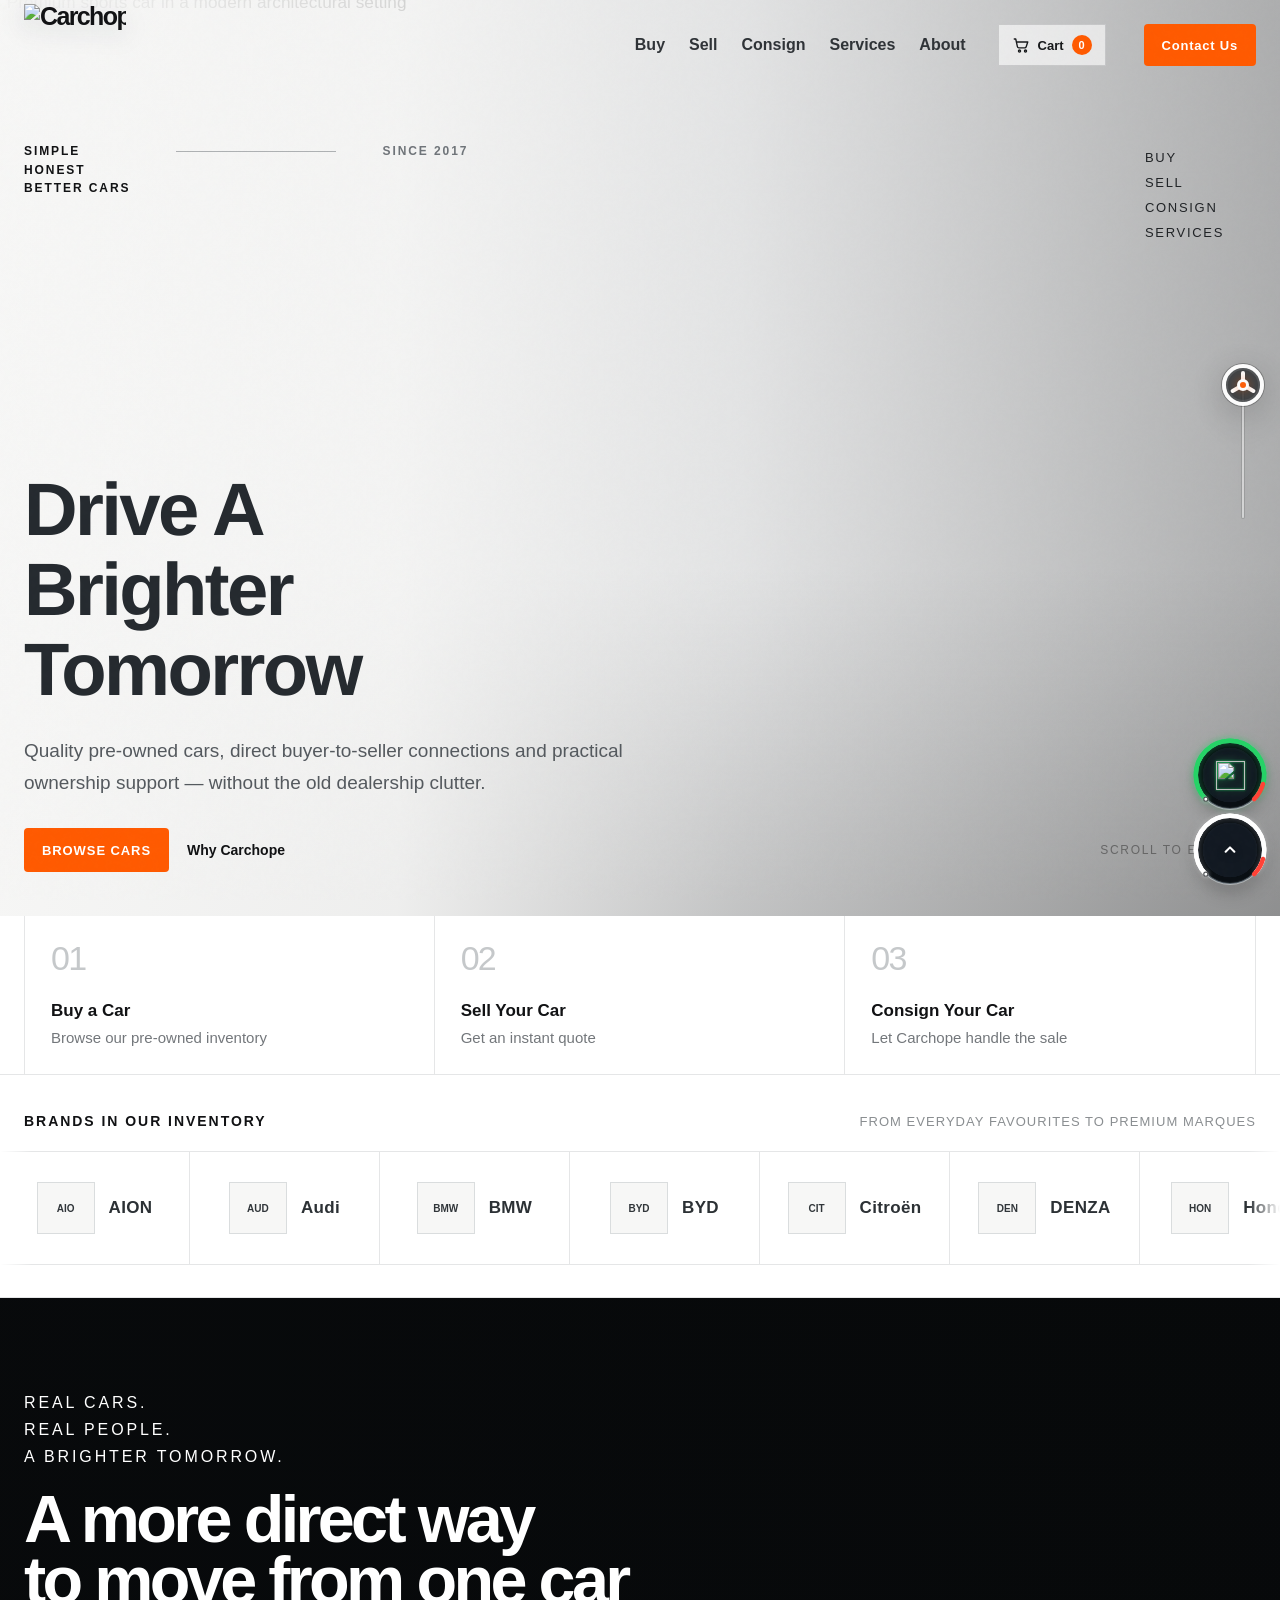
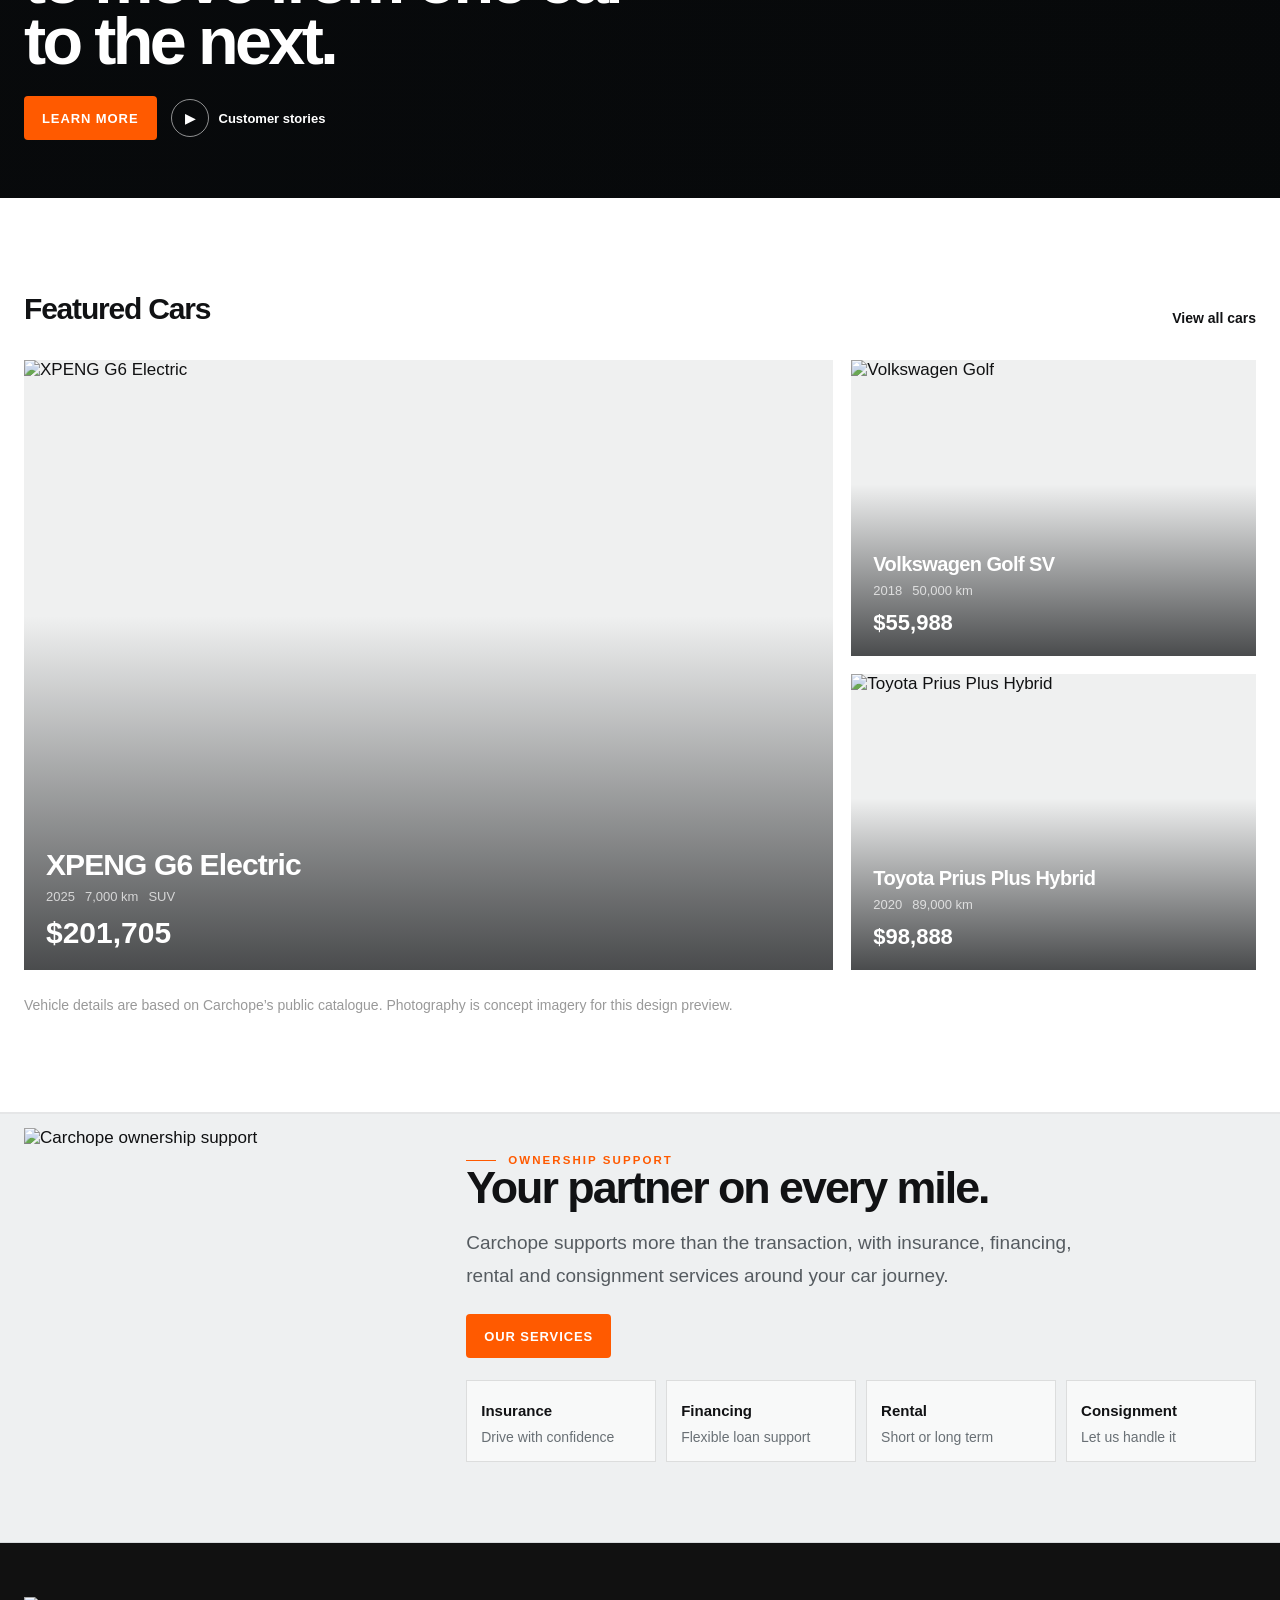
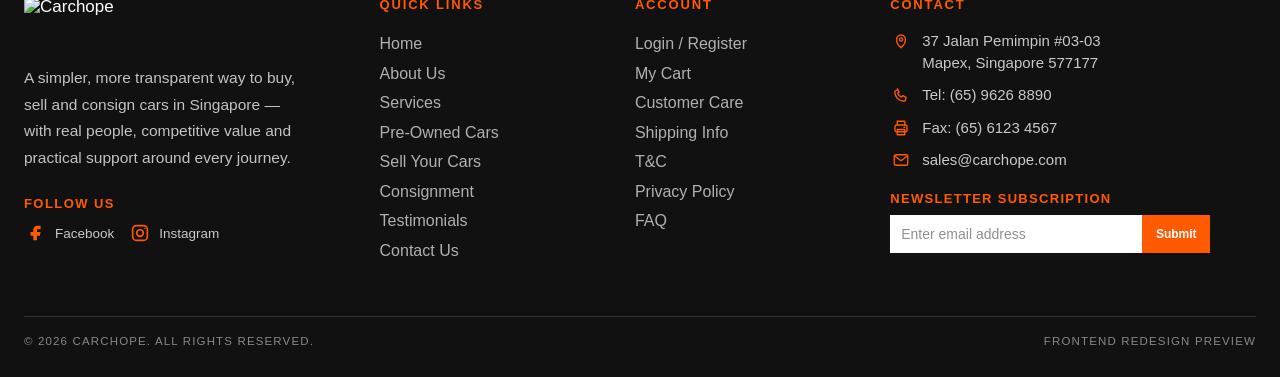
==== commit bde193b4: "Reduce oversized page title scale" ====
--- a/index.html
+++ b/index.html
@@ -6,7 +6,7 @@
   <meta name="theme-color" content="#ffffff">
   <meta name="description" content="Carchope premium automotive frontend redesign preview.">
   <title>Carchope — Drive A Brighter Tomorrow</title>
-  <link rel="stylesheet" href="styles.css?v=canonical-page-title-700-1">
+  <link rel="stylesheet" href="styles.css?v=balanced-page-title-size-1">
 </head>
 <body>
 
--- a/styles.css
+++ b/styles.css
@@ -7889,3 +7889,45 @@
   }
 }
 
+/* Balanced page-title sizing */
+/* Reduce the oversized hero-title scale while keeping the shared 700 weight. */
+.hero .page-title.display{
+  font-size:clamp(54px,5.8vw,92px)!important;
+  line-height:1.08!important;
+}
+
+.page-hero .page-title.display-md{
+  font-size:clamp(40px,4.35vw,64px)!important;
+  line-height:1.10!important;
+}
+
+@media(max-width:1180px){
+  .hero .page-title.display{
+    font-size:clamp(50px,6.2vw,78px)!important;
+  }
+
+  .page-hero .page-title.display-md{
+    font-size:clamp(38px,4.8vw,58px)!important;
+  }
+}
+
+@media(max-width:860px){
+  .hero .page-title.display{
+    font-size:clamp(46px,8vw,66px)!important;
+  }
+
+  .page-hero .page-title.display-md{
+    font-size:clamp(36px,6.4vw,52px)!important;
+  }
+}
+
+@media(max-width:580px){
+  .hero .page-title.display{
+    font-size:46px!important;
+  }
+
+  .page-hero .page-title.display-md{
+    font-size:38px!important;
+  }
+}
+
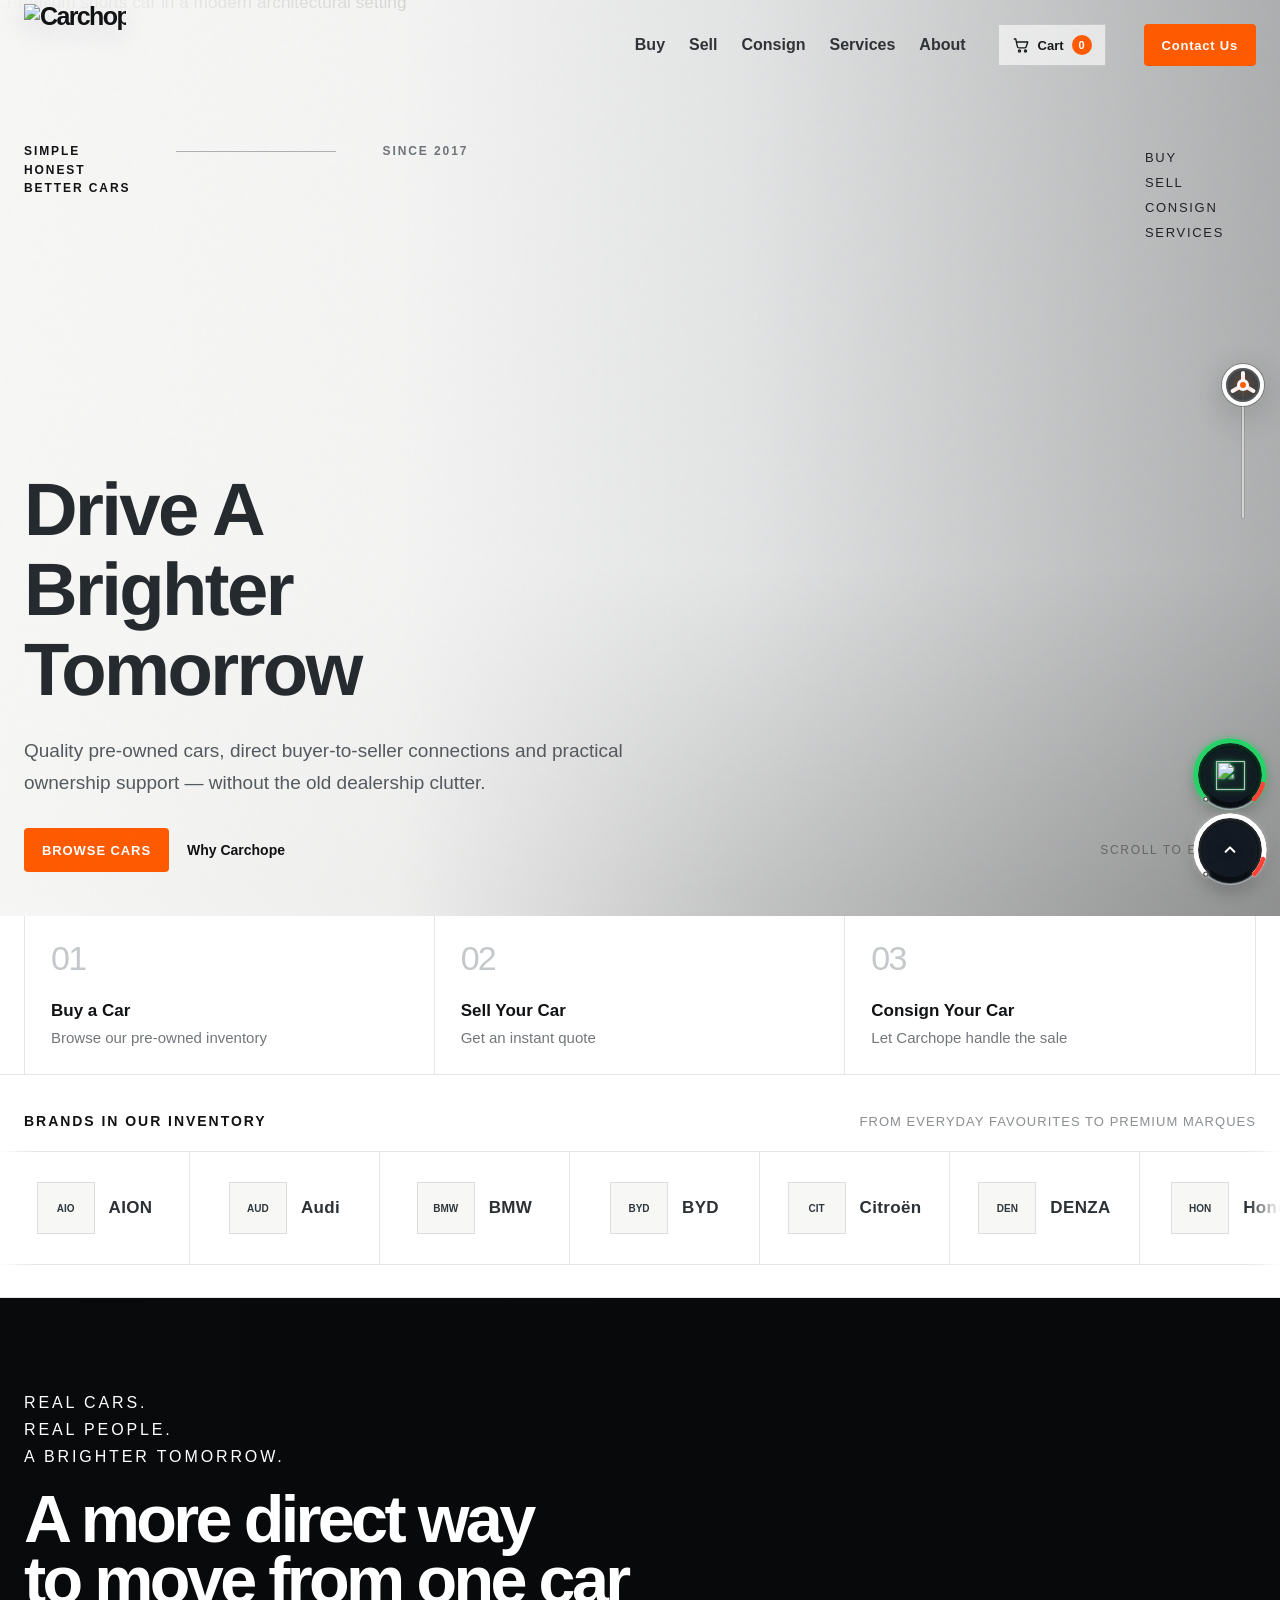
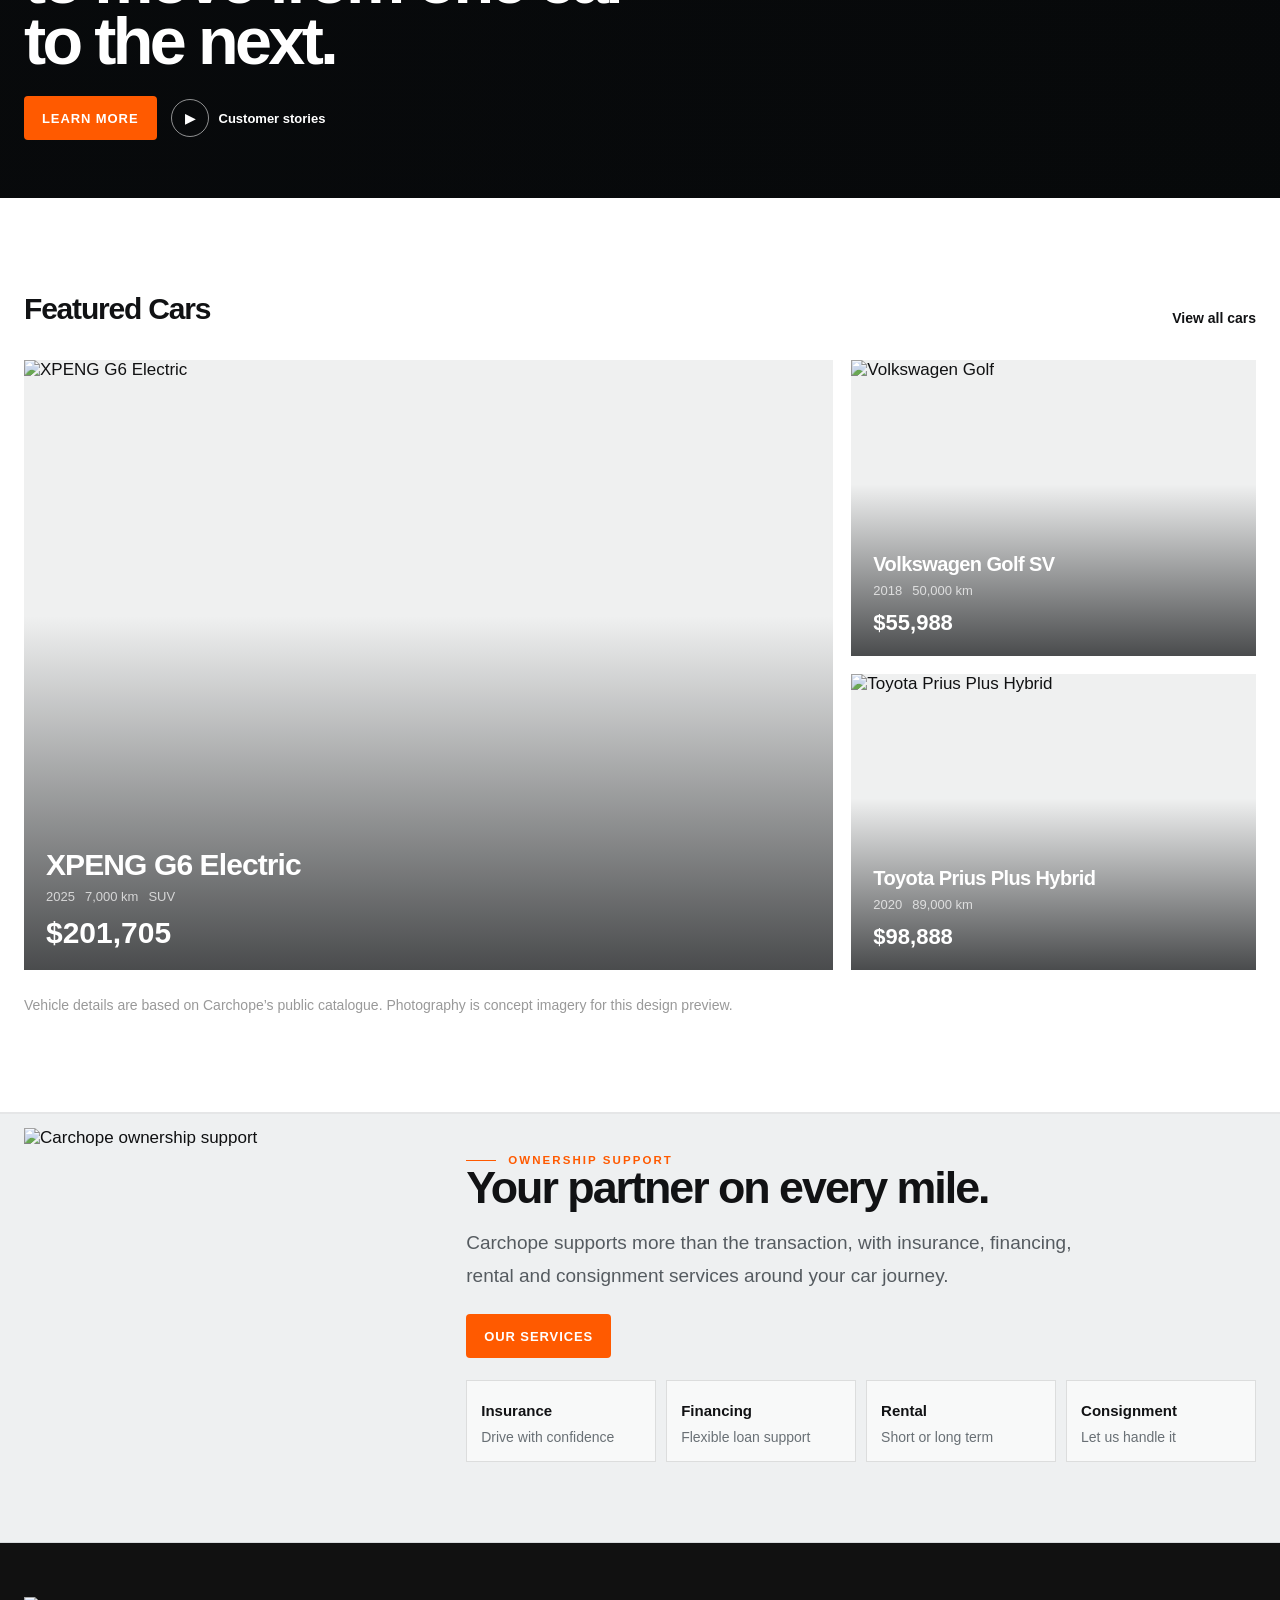
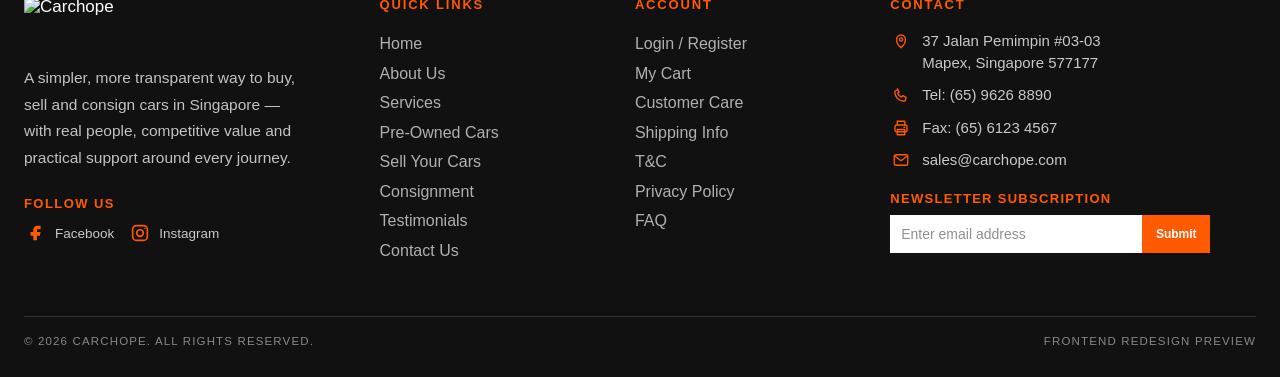
==== commit 0ee0e41a: "Reduce page title weight to 650" ====
--- a/index.html
+++ b/index.html
@@ -6,7 +6,7 @@
   <meta name="theme-color" content="#ffffff">
   <meta name="description" content="Carchope premium automotive frontend redesign preview.">
   <title>Carchope — Drive A Brighter Tomorrow</title>
-  <link rel="stylesheet" href="styles.css?v=balanced-page-title-size-1">
+  <link rel="stylesheet" href="styles.css?v=page-title-650-1">
 </head>
 <body>
 
--- a/styles.css
+++ b/styles.css
@@ -7860,7 +7860,7 @@
 .page-title{
   font-family:"Avenir Next","Helvetica Neue",Arial,sans-serif!important;
   font-style:normal!important;
-  font-weight:700!important;
+  font-weight: 650!important;
   font-synthesis:none!important;
   letter-spacing:-.035em!important;
   line-height:1.10!important;
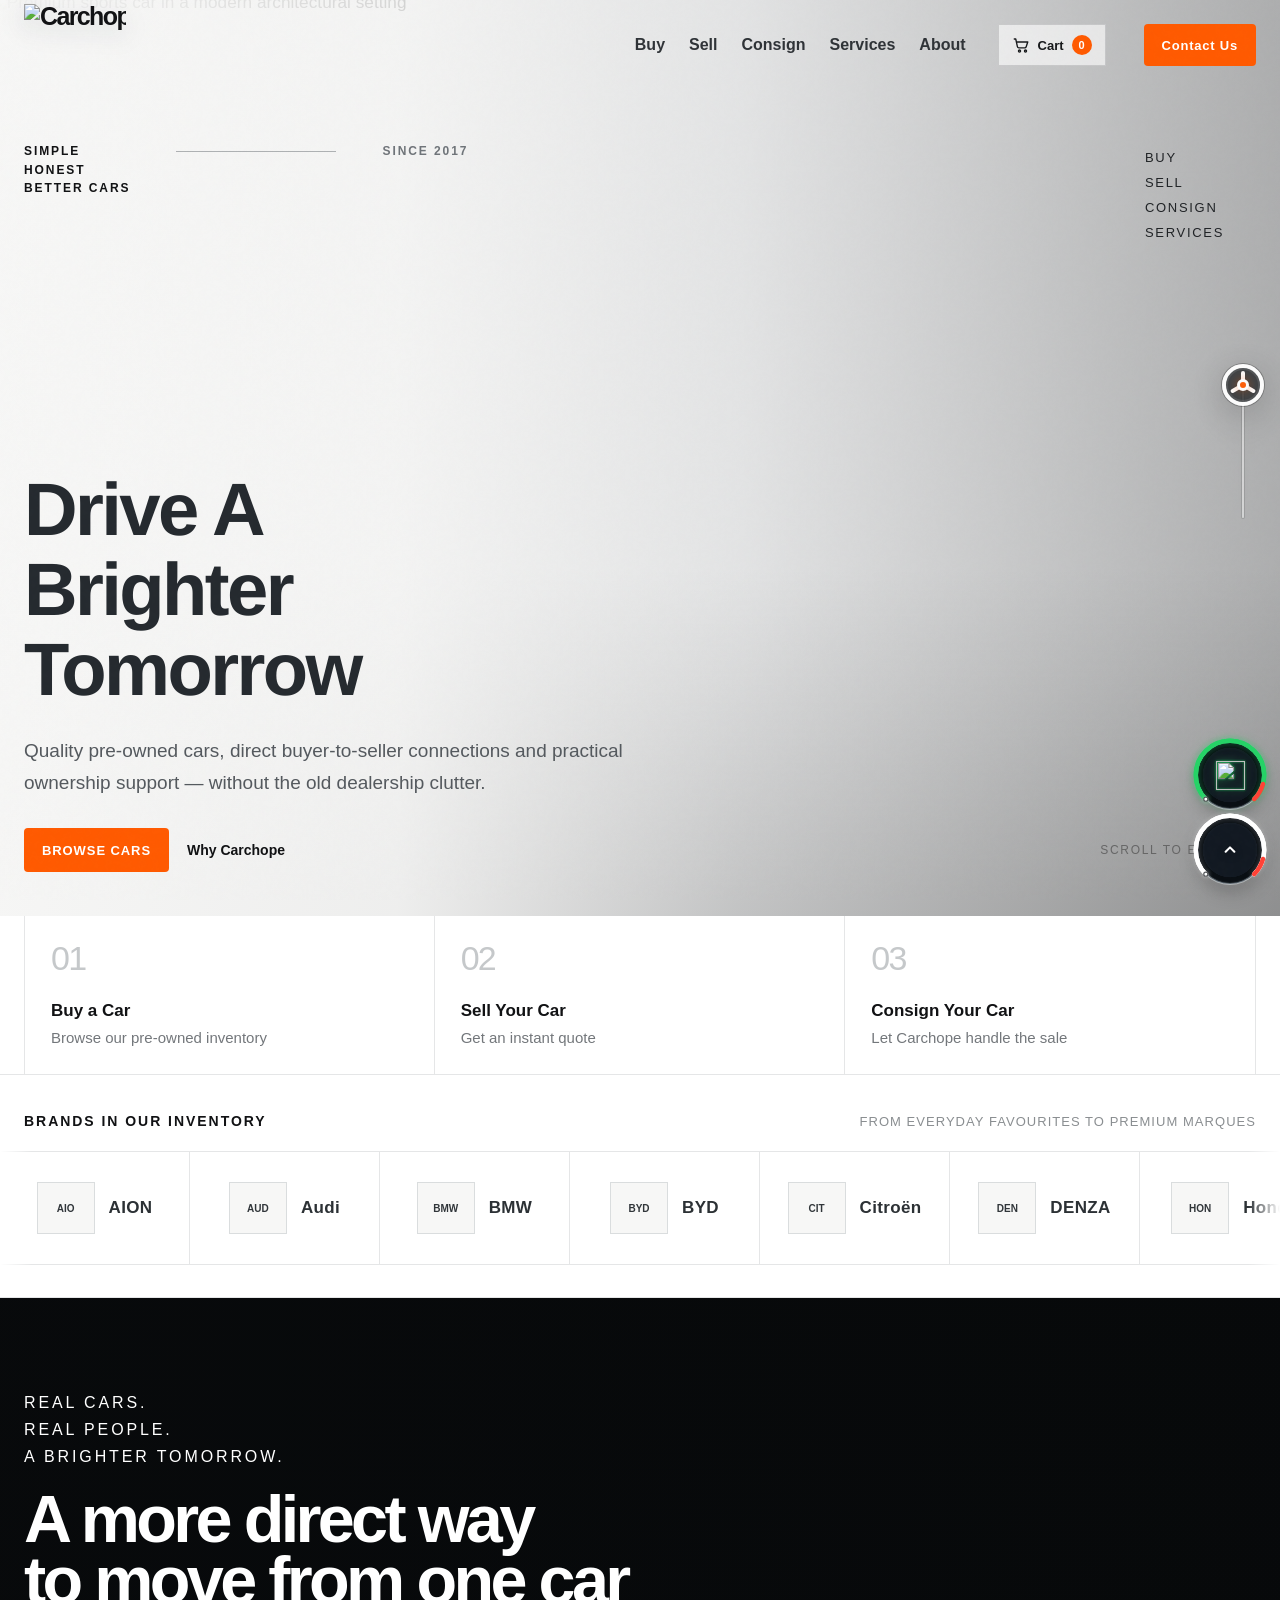
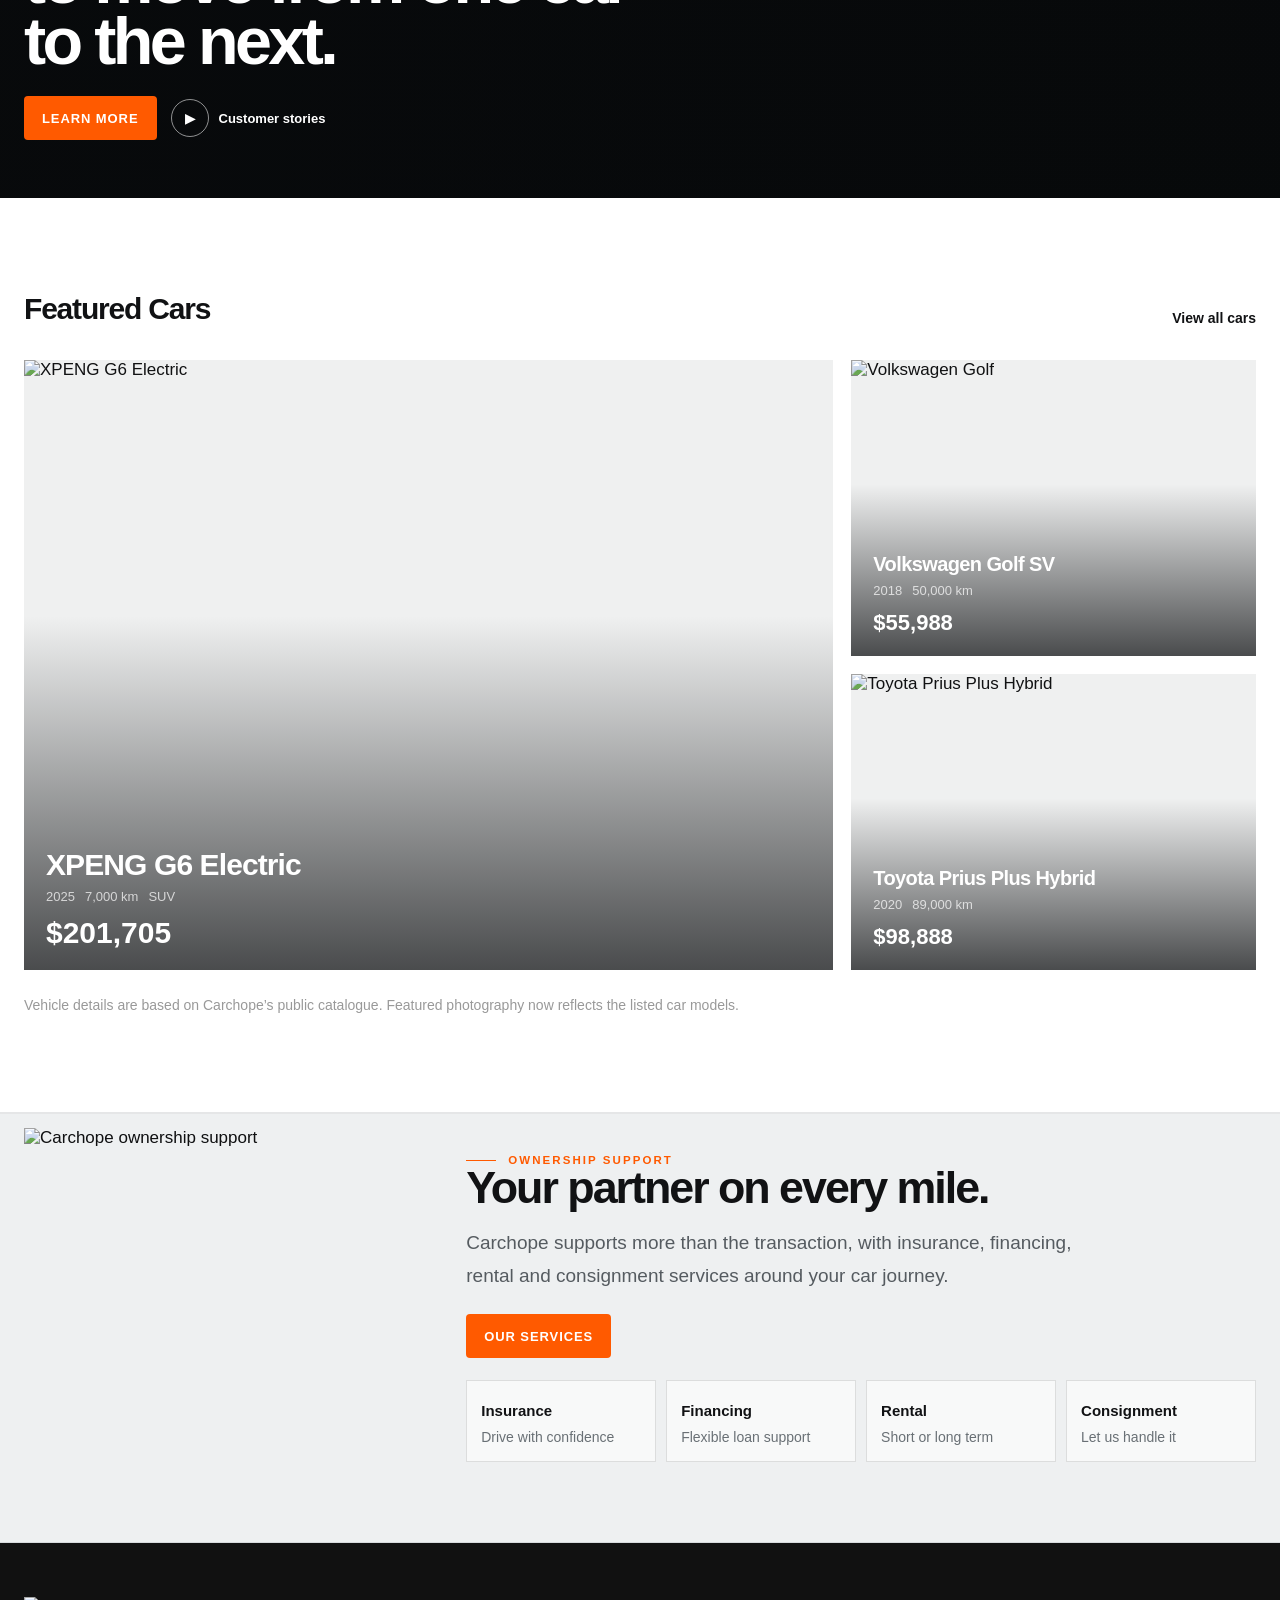
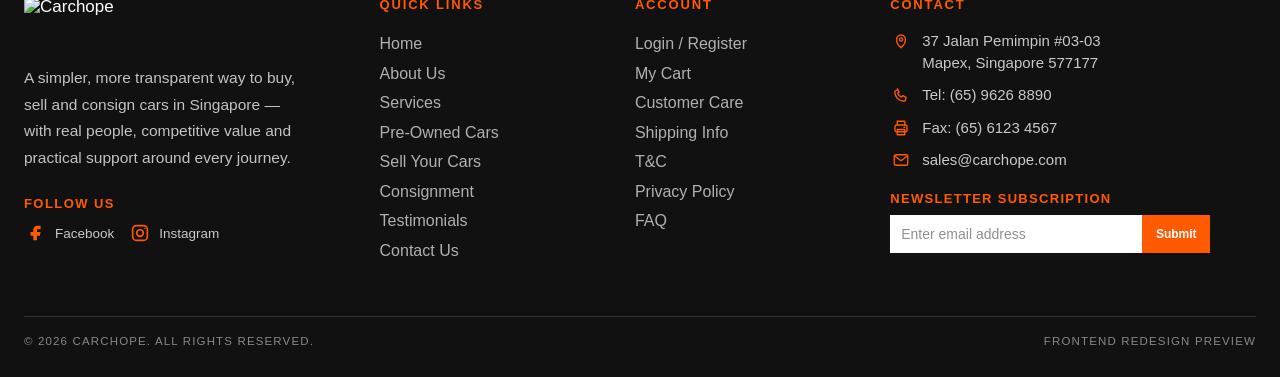
==== commit 13bd9897: "Use exact model photos for featured cars" ====
--- a/index.html
+++ b/index.html
@@ -134,19 +134,19 @@
       </div>
       <div class="featured-grid">
         <a class="feature-car large reveal" href="products.html">
-          <img src="https://images.unsplash.com/photo-1619767886558-efdc259cde1a?auto=format&fit=crop&w=1600&q=90" alt="XPENG G6 Electric">
+          <img src="https://commons.wikimedia.org/wiki/Special:Redirect/file/XPeng_G6_%282025%29_IAA_2025_DSC_1802.jpg?width=1800" alt="XPENG G6 Electric">
           <div class="feature-copy large"><h3>XPENG G6 Electric</h3><div class="feature-meta"><span>2025</span><span>7,000 km</span><span>SUV</span></div><div class="feature-price">$201,705</div></div>
         </a>
         <a class="feature-car reveal" data-delay="1" href="products.html">
-          <img src="https://images.unsplash.com/photo-1549399542-7e3f8b79c341?auto=format&fit=crop&w=1200&q=90" alt="Volkswagen Golf">
+          <img src="https://commons.wikimedia.org/wiki/Special:Redirect/file/Volkswagen_Golf_Sportsvan_facelift_01_China_2019-03-28.jpg?width=1400" alt="Volkswagen Golf">
           <div class="feature-copy"><h3>Volkswagen Golf SV</h3><div class="feature-meta"><span>2018</span><span>50,000 km</span></div><div class="feature-price">$55,988</div></div>
         </a>
         <a class="feature-car reveal" data-delay="2" href="products.html">
-          <img src="https://images.unsplash.com/photo-1542362567-b07e54358753?auto=format&fit=crop&w=1200&q=90" alt="Toyota Prius Plus Hybrid">
+          <img src="https://commons.wikimedia.org/wiki/Special:Redirect/file/2017_Toyota_Prius%2B_Excel_%2B_CVT_1.8_Front.jpg?width=1600" alt="Toyota Prius Plus Hybrid">
           <div class="feature-copy"><h3>Toyota Prius Plus Hybrid</h3><div class="feature-meta"><span>2020</span><span>89,000 km</span></div><div class="feature-price">$98,888</div></div>
         </a>
       </div>
-      <div class="preview-caption">Vehicle details are based on Carchope’s public catalogue. Photography is concept imagery for this design preview.</div>
+      <div class="preview-caption">Vehicle details are based on Carchope’s public catalogue. Featured photography now reflects the listed car models.</div>
     </div>
   </section>
 
@@ -287,7 +287,7 @@
     <svg viewBox="0 0 24 24" aria-hidden="true"><path d="m7 14 5-5 5 5"></path></svg>
   </button>
 </div>
-<script src="app.js?v=gauge-white-start-1"></script>
+<script src="app.js?v=exact-featured-models-1"></script>
 <!-- whatsapp-logo-sync -->
 </body>
 </html>
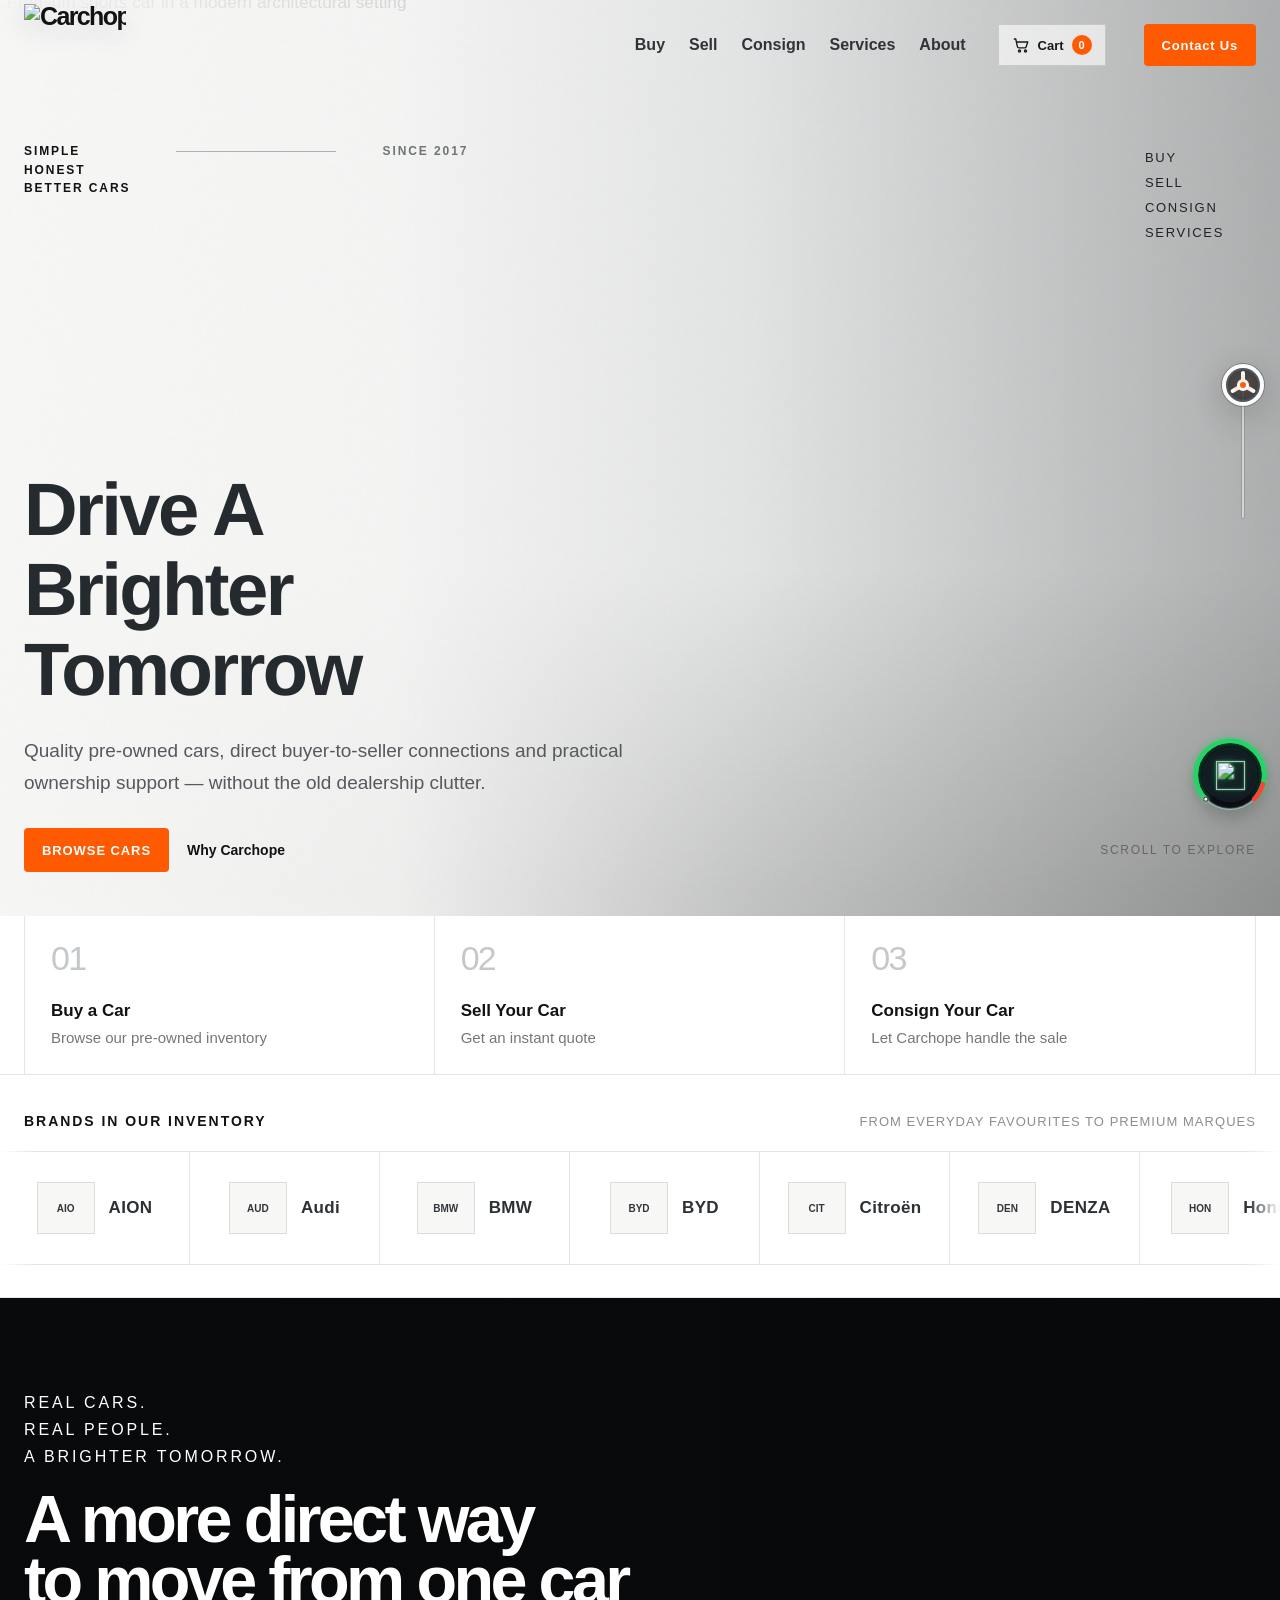
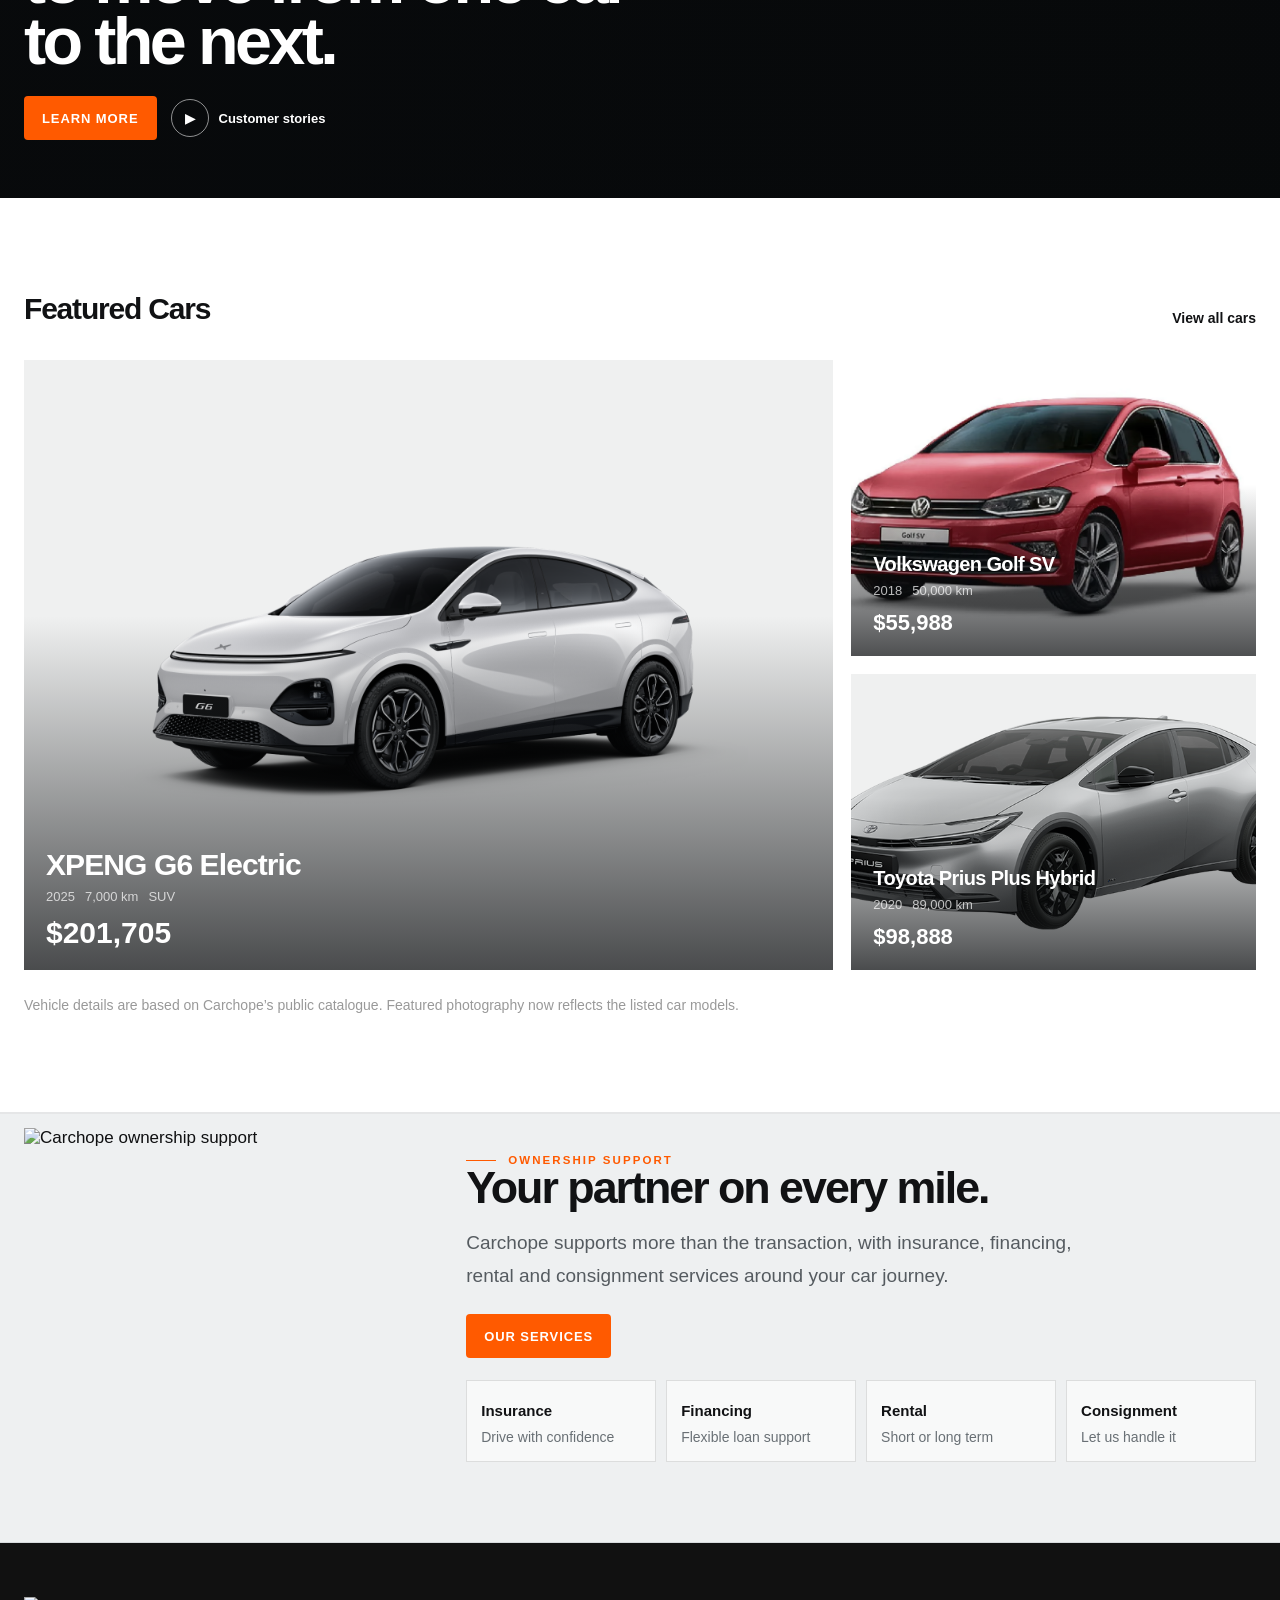
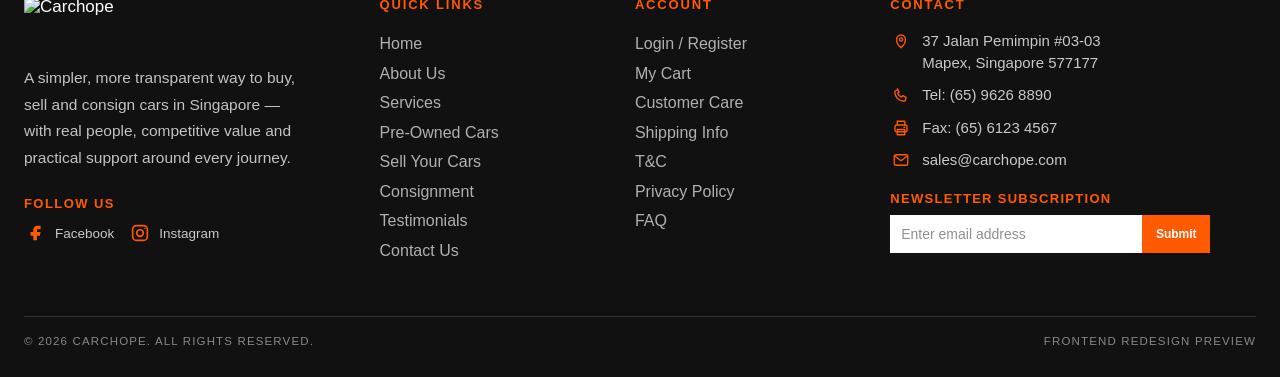
==== commit 66924e9c: "Use exact model images for featured cars" ====
--- a/index.html
+++ b/index.html
@@ -134,15 +134,15 @@
       </div>
       <div class="featured-grid">
         <a class="feature-car large reveal" href="products.html">
-          <img src="https://commons.wikimedia.org/wiki/Special:Redirect/file/XPeng_G6_%282025%29_IAA_2025_DSC_1802.jpg?width=1800" alt="XPENG G6 Electric">
+          <img src="assets/xpeng-g6-electric.png" alt="XPENG G6 Electric">
           <div class="feature-copy large"><h3>XPENG G6 Electric</h3><div class="feature-meta"><span>2025</span><span>7,000 km</span><span>SUV</span></div><div class="feature-price">$201,705</div></div>
         </a>
         <a class="feature-car reveal" data-delay="1" href="products.html">
-          <img src="https://commons.wikimedia.org/wiki/Special:Redirect/file/Volkswagen_Golf_Sportsvan_facelift_01_China_2019-03-28.jpg?width=1400" alt="Volkswagen Golf">
+          <img src="assets/volkswagen-golf-sv.webp" alt="Volkswagen Golf SV">
           <div class="feature-copy"><h3>Volkswagen Golf SV</h3><div class="feature-meta"><span>2018</span><span>50,000 km</span></div><div class="feature-price">$55,988</div></div>
         </a>
         <a class="feature-car reveal" data-delay="2" href="products.html">
-          <img src="https://commons.wikimedia.org/wiki/Special:Redirect/file/2017_Toyota_Prius%2B_Excel_%2B_CVT_1.8_Front.jpg?width=1600" alt="Toyota Prius Plus Hybrid">
+          <img src="assets/toyota-prius-plus-hybrid.png" alt="Toyota Prius Plus Hybrid">
           <div class="feature-copy"><h3>Toyota Prius Plus Hybrid</h3><div class="feature-meta"><span>2020</span><span>89,000 km</span></div><div class="feature-price">$98,888</div></div>
         </a>
       </div>
@@ -290,4 +290,4 @@
 <script src="app.js?v=exact-featured-models-1"></script>
 <!-- whatsapp-logo-sync -->
 </body>
-</html>+</html>
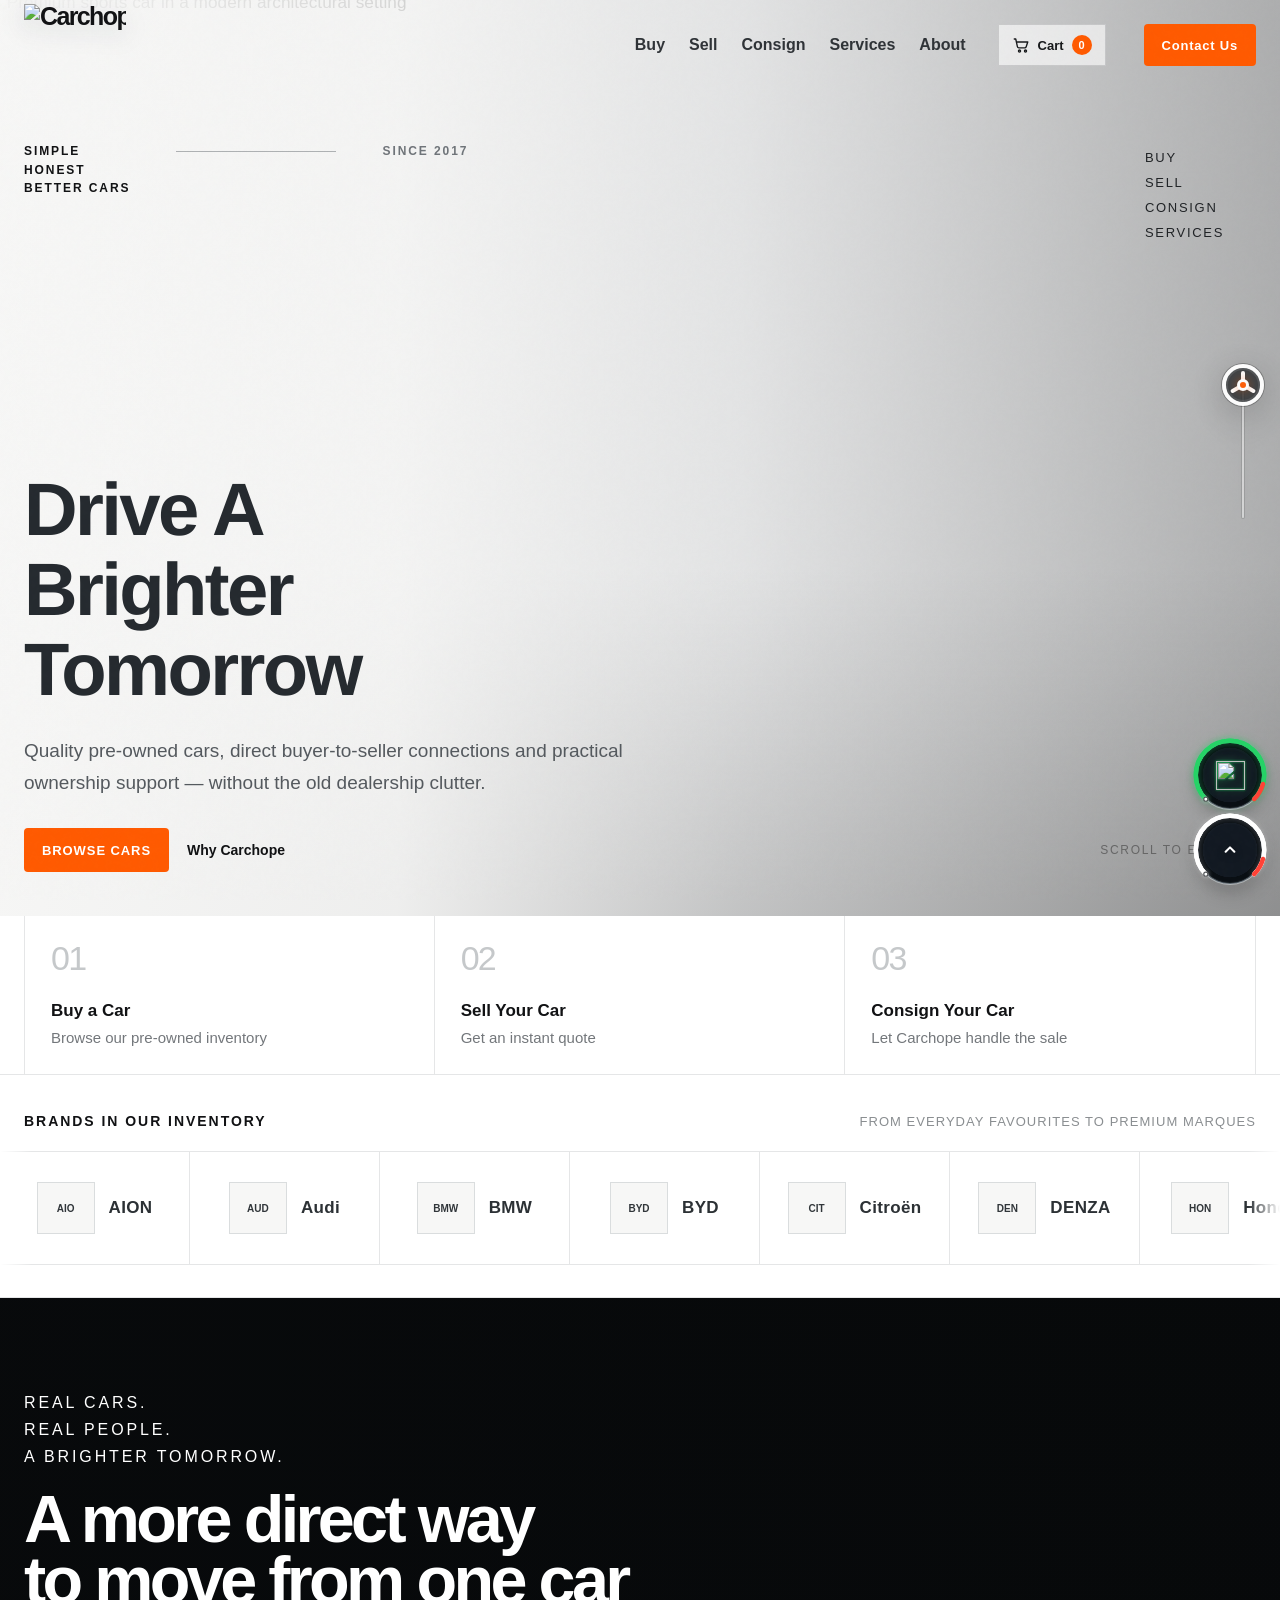
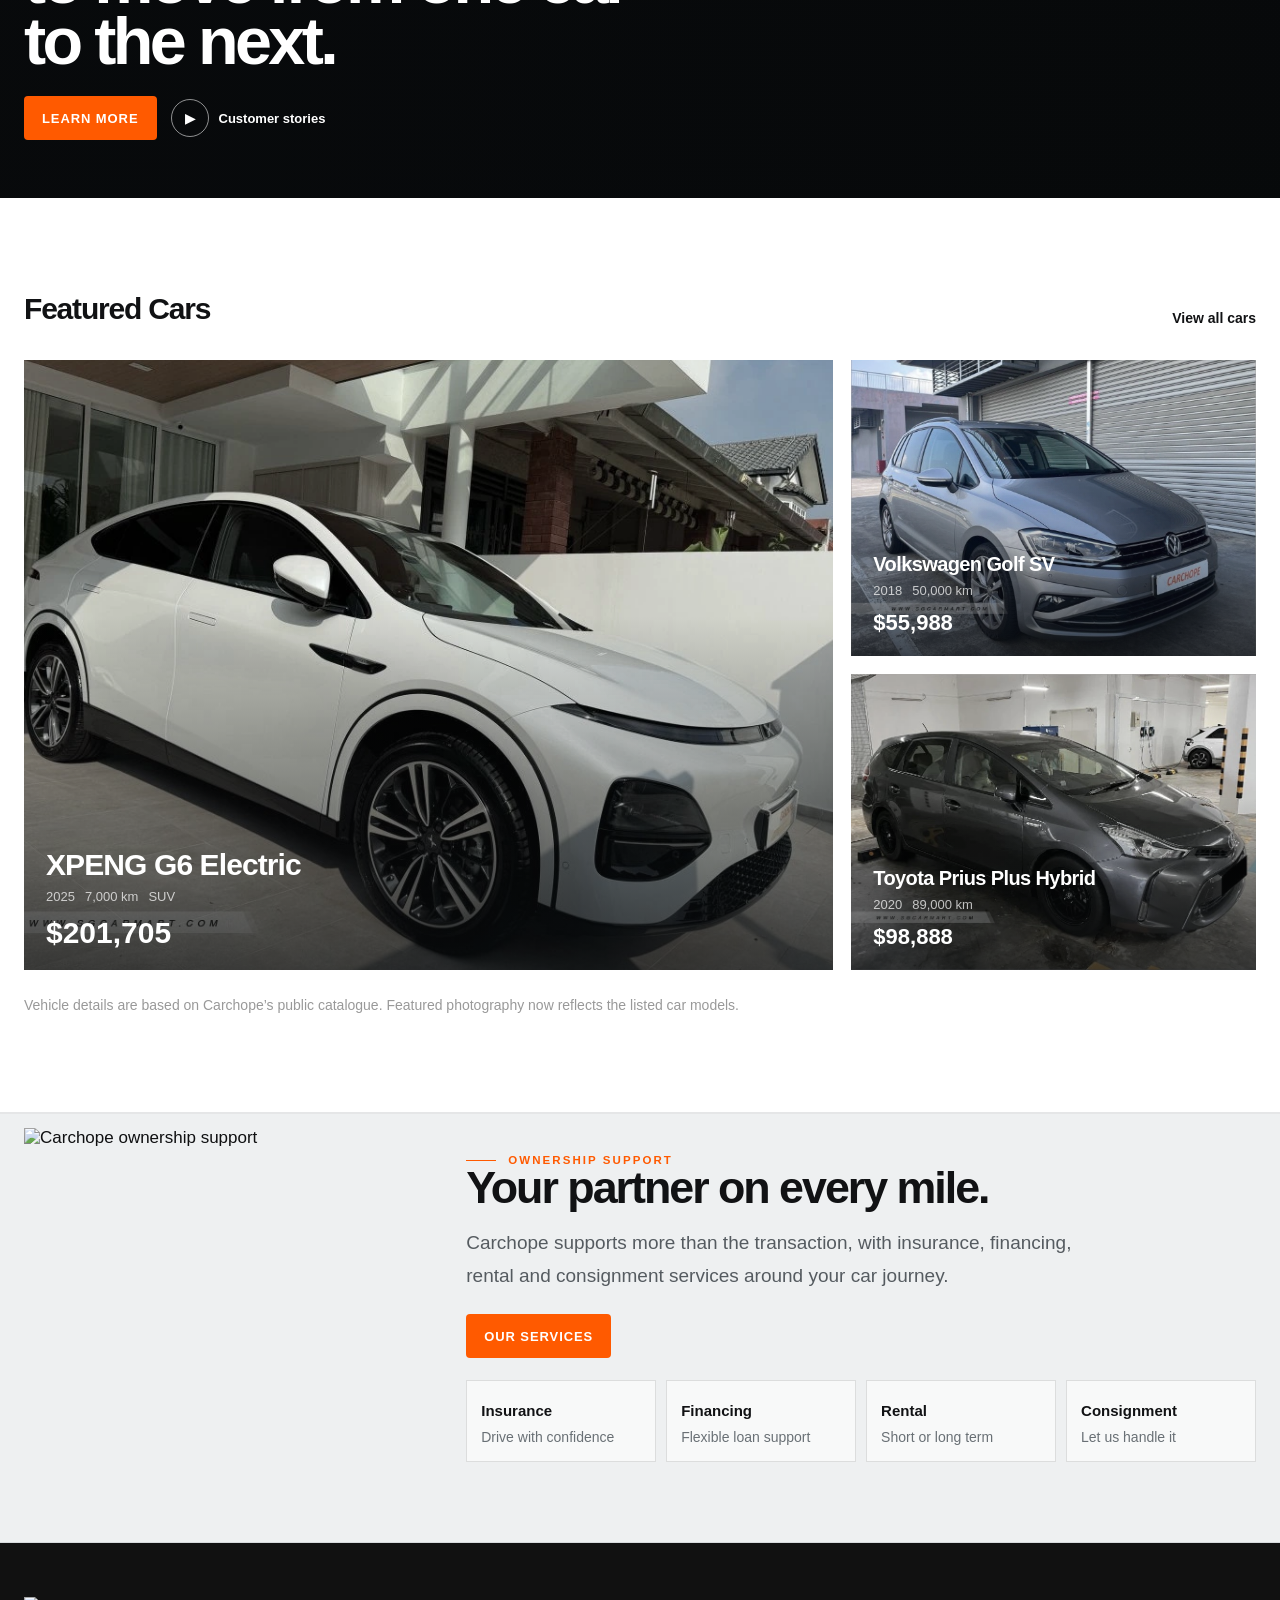
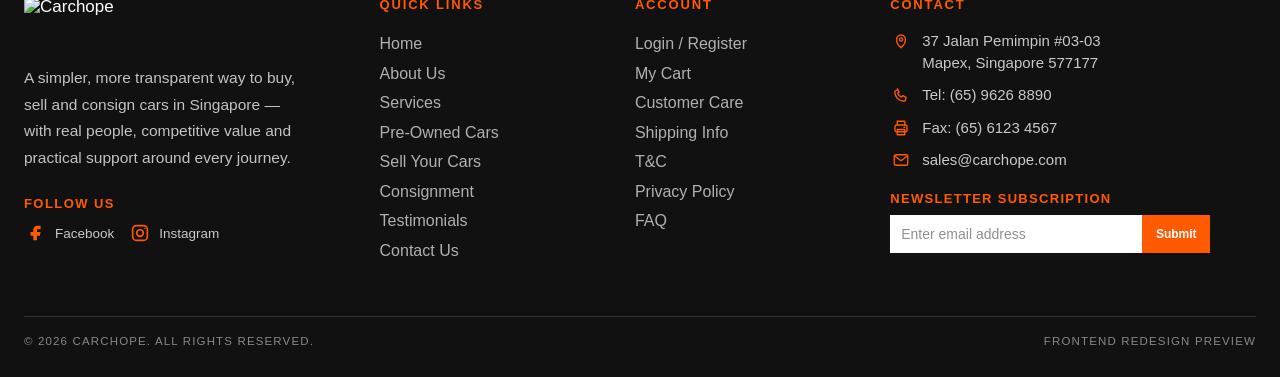
==== commit 04040b07: "Use uploaded photos for featured and inventory cars" ====
--- a/index.html
+++ b/index.html
@@ -134,15 +134,15 @@
       </div>
       <div class="featured-grid">
         <a class="feature-car large reveal" href="products.html">
-          <img src="assets/xpeng-g6-electric.png" alt="XPENG G6 Electric">
+          <img src="assets/xpeng-g6-electric-photo.webp" alt="XPENG G6 Electric">
           <div class="feature-copy large"><h3>XPENG G6 Electric</h3><div class="feature-meta"><span>2025</span><span>7,000 km</span><span>SUV</span></div><div class="feature-price">$201,705</div></div>
         </a>
         <a class="feature-car reveal" data-delay="1" href="products.html">
-          <img src="assets/volkswagen-golf-sv.webp" alt="Volkswagen Golf SV">
+          <img src="assets/volkswagen-golf-sv-photo.webp" alt="Volkswagen Golf SV">
           <div class="feature-copy"><h3>Volkswagen Golf SV</h3><div class="feature-meta"><span>2018</span><span>50,000 km</span></div><div class="feature-price">$55,988</div></div>
         </a>
         <a class="feature-car reveal" data-delay="2" href="products.html">
-          <img src="assets/toyota-prius-plus-hybrid.png" alt="Toyota Prius Plus Hybrid">
+          <img src="assets/toyota-prius-plus-hybrid-photo.webp" alt="Toyota Prius Plus Hybrid">
           <div class="feature-copy"><h3>Toyota Prius Plus Hybrid</h3><div class="feature-meta"><span>2020</span><span>89,000 km</span></div><div class="feature-price">$98,888</div></div>
         </a>
       </div>
--- a/styles.css
+++ b/styles.css
@@ -6019,6 +6019,50 @@
     right:auto!important;
     width:min(320px,calc(100vw - 32px))!important;
   }
+}
+
+/* Keep visible filter values consistent with the Search model prompt. */
+.brand-select-current,
+#type-current,
+#sort-current{
+  color:#757575!important;
+  font-family:"Avenir Next","Helvetica Neue",Arial,sans-serif!important;
+  font-size:16px!important;
+  font-weight:650!important;
+  letter-spacing:normal!important;
+  line-height:normal!important;
+}
+
+/* Bring the XPENG closer in its featured cards without changing card geometry. */
+.featured-grid .feature-car img[alt="XPENG G6 Electric"]{
+  transform:scale(1.18);
+}
+.featured-grid .feature-car:hover img[alt="XPENG G6 Electric"]{
+  transform:scale(1.215);
+}
+@media(max-width:580px){
+  .featured-grid .feature-car img[alt="XPENG G6 Electric"],
+  .featured-grid .feature-car:hover img[alt="XPENG G6 Electric"]{
+    transform:scale(1.1);
+  }
+}
+
+/* Closer XPENG crop in the product inventory and a light lens canvas. */
+.inventory-card .inventory-photo > img[alt="XPENG G6 Electric"]{
+  transform:scale(1.22)!important;
+}
+.inventory-lens{
+  background-color:#fff;
+}
+@media(max-width:580px){
+  .inventory-card .inventory-photo > img[alt="XPENG G6 Electric"]{
+    transform:scale(1.1)!important;
+  }
+}
+
+/* Show the complete tall front-view photo without cropping its roof or bumper. */
+.inventory-card .inventory-photo > img[alt="Nissan Serena e-POWER Hybrid 1.4A Highway Star Premium"]{
+  object-fit:contain!important;
 }
 
 /* Speedometer floating controls — scroll-reactive */
@@ -7930,4 +7974,3 @@
     font-size:38px!important;
   }
 }
-
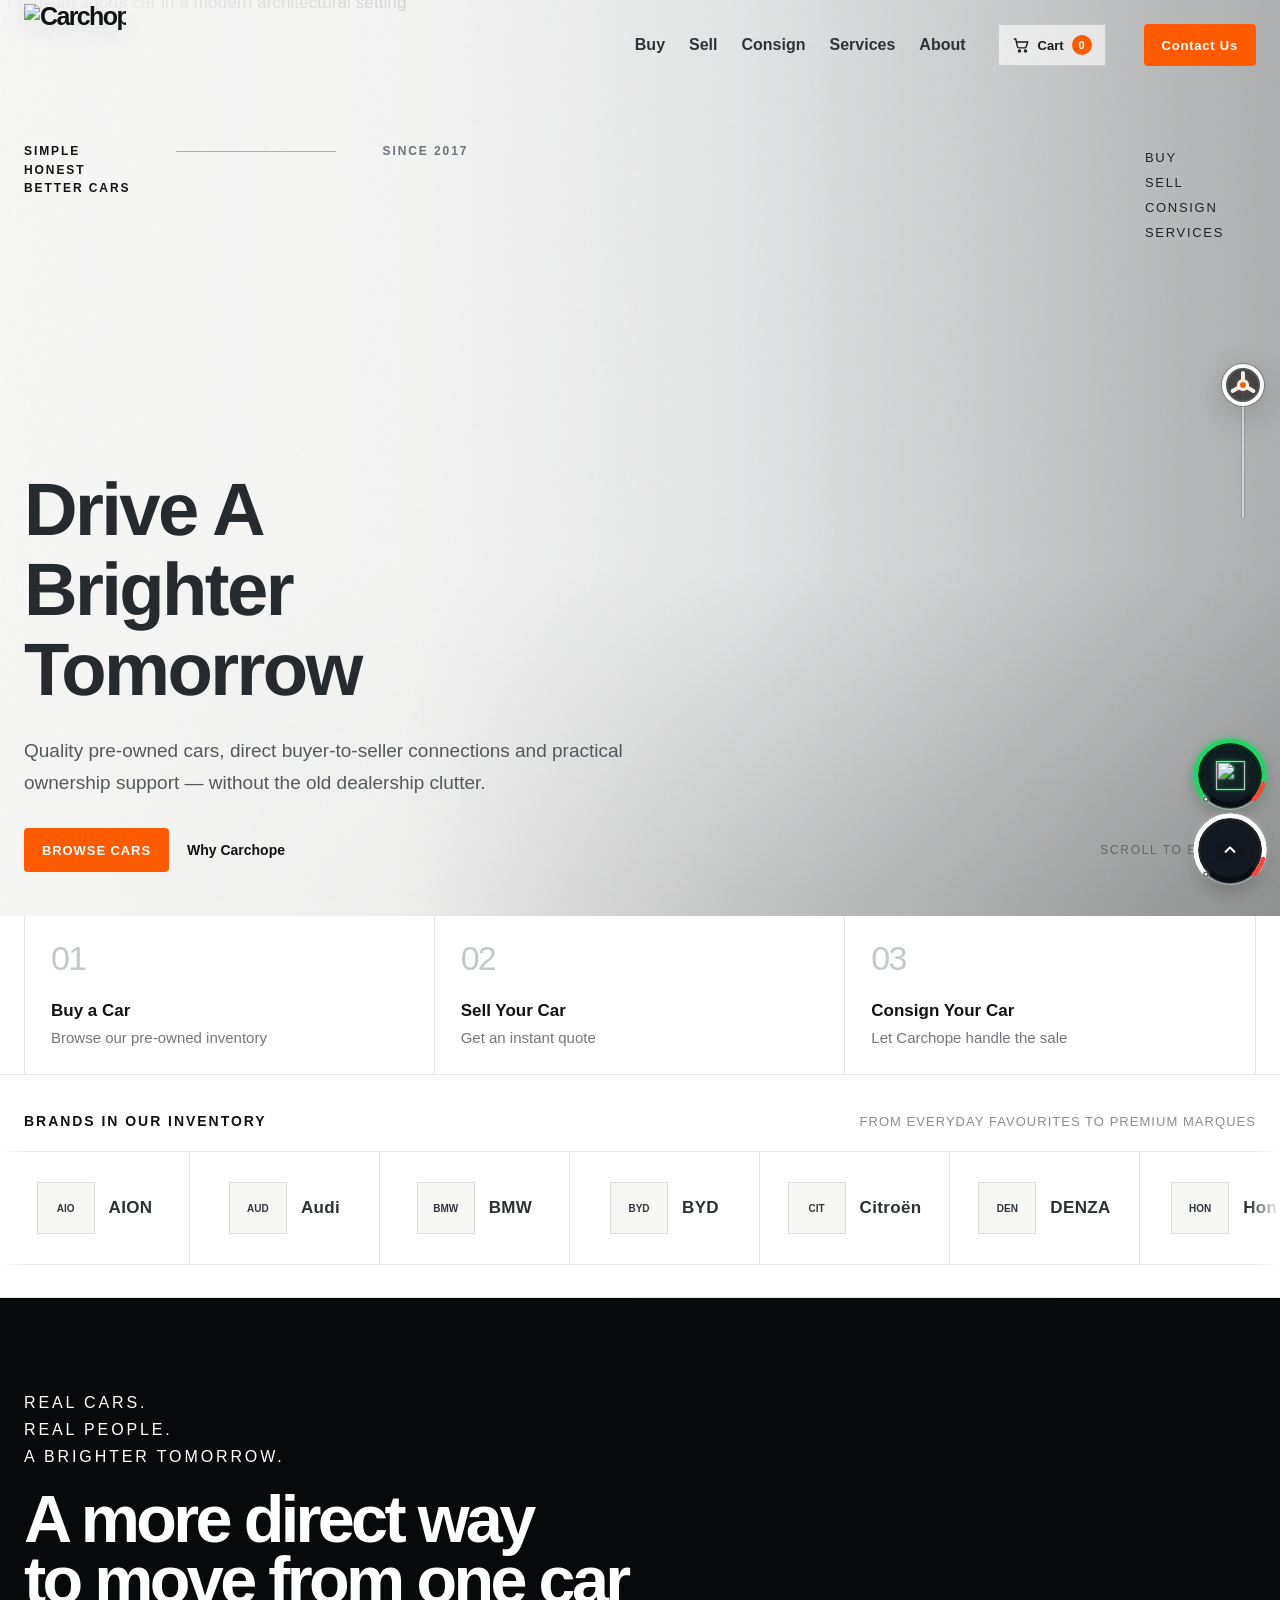
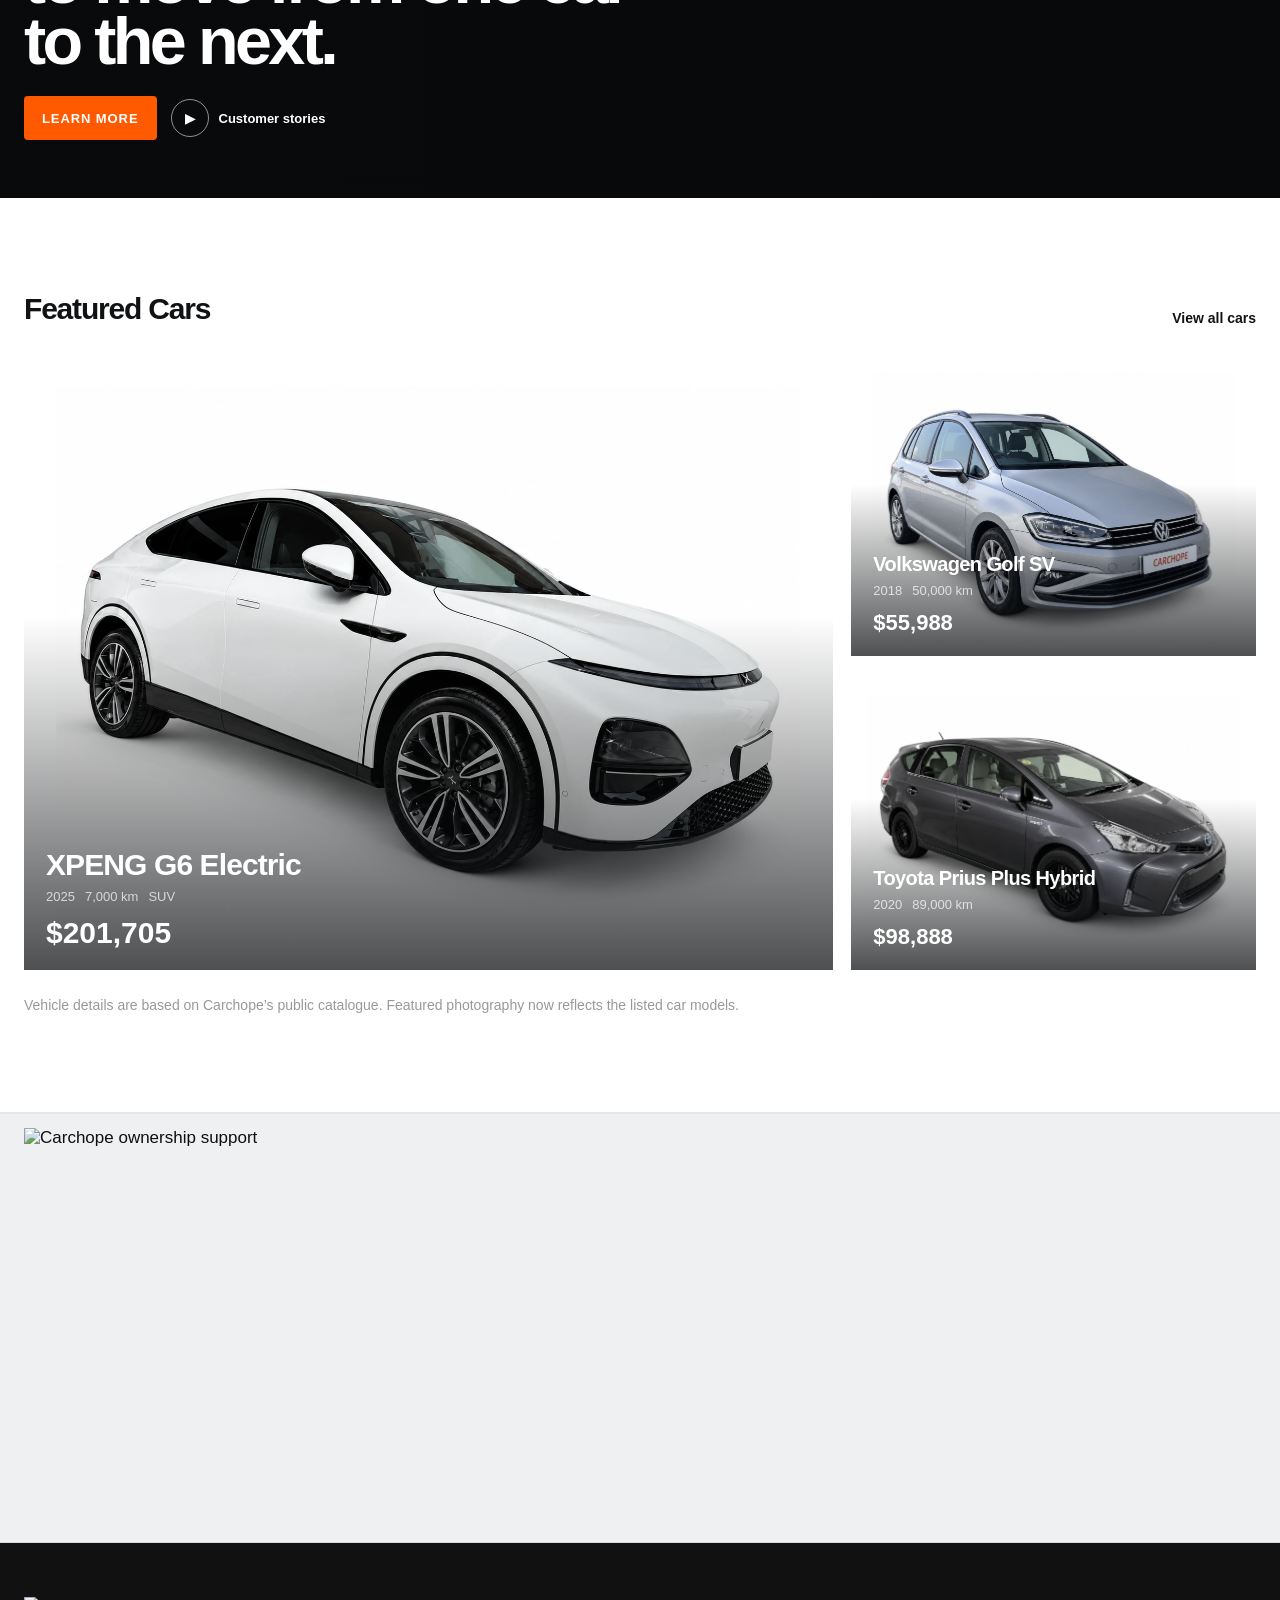
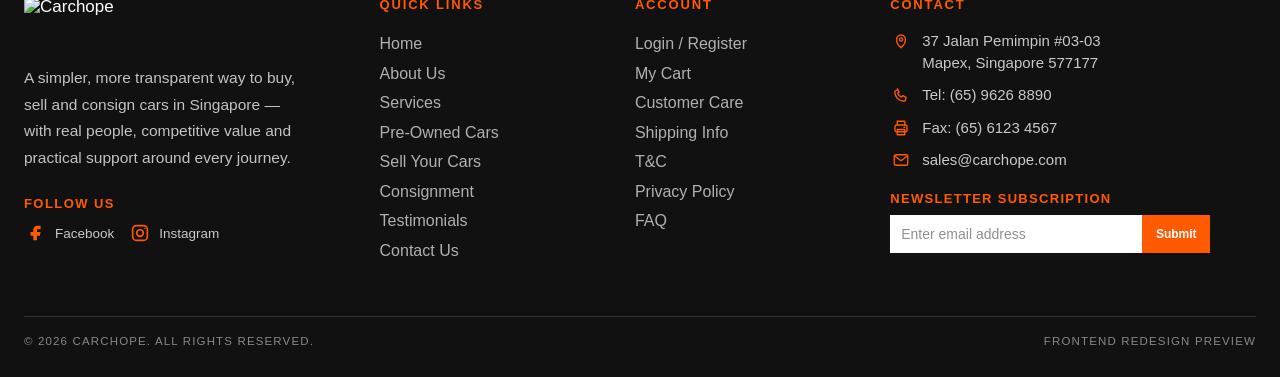
==== commit 818e5fa0: "Reduce car image scale on featured and listings" ====
--- a/index.html
+++ b/index.html
@@ -6,7 +6,7 @@
   <meta name="theme-color" content="#ffffff">
   <meta name="description" content="Carchope premium automotive frontend redesign preview.">
   <title>Carchope — Drive A Brighter Tomorrow</title>
-  <link rel="stylesheet" href="styles.css?v=page-title-650-1">
+  <link rel="stylesheet" href="styles.css?v=car-scale-white-1">
 </head>
 <body>
 
--- a/styles.css
+++ b/styles.css
@@ -562,7 +562,7 @@
 .inventory-card:first-child{grid-column:span 2}
 .inventory-top{display:flex;justify-content:space-between;margin-bottom:9px;font-size:8px;letter-spacing:.13em;text-transform:uppercase;color:#999}
 .inventory-top b{color:var(--orange)}
-.inventory-photo{aspect-ratio:1.5/1;overflow:hidden;background:#eff0f0;position:relative}
+.inventory-photo{aspect-ratio:1.5/1;overflow:hidden;background:#fff;position:relative}
 .inventory-card:first-child .inventory-photo{aspect-ratio:2.05/1}
 .inventory-photo img{height:100%;object-fit:cover;filter:saturate(.73);transition:transform .5s var(--ease)}
 .inventory-card:hover .inventory-photo img{transform:scale(1.025)}
@@ -4921,6 +4921,9 @@
     linear-gradient(90deg,rgba(8,10,12,.62) 0%,rgba(8,10,12,.34) 48%,rgba(8,10,12,.12) 100%),
     linear-gradient(0deg,rgba(8,10,12,.16),rgba(8,10,12,.02))!important;
 }
+.manifesto-video-section h2.display-md{
+  font-weight:600!important;
+}
 @media(max-width:860px){
   .manifesto-video{
     filter:saturate(.82) contrast(1.04) brightness(.76)!important;
@@ -5754,7 +5757,7 @@
 }
 
 .inventory-photo.is-lens-active > img{
-  filter:saturate(.78) brightness(.96)!important;
+  filter:saturate(.78)!important;
 }
 
 .inventory-lens{
@@ -6033,36 +6036,33 @@
   line-height:normal!important;
 }
 
-/* Bring the XPENG closer in its featured cards without changing card geometry. */
-.featured-grid .feature-car img[alt="XPENG G6 Electric"]{
-  transform:scale(1.18);
-}
-.featured-grid .feature-car:hover img[alt="XPENG G6 Electric"]{
-  transform:scale(1.215);
-}
-@media(max-width:580px){
-  .featured-grid .feature-car img[alt="XPENG G6 Electric"],
-  .featured-grid .feature-car:hover img[alt="XPENG G6 Electric"]{
-    transform:scale(1.1);
-  }
-}
-
-/* Closer XPENG crop in the product inventory and a light lens canvas. */
-.inventory-card .inventory-photo > img[alt="XPENG G6 Electric"]{
-  transform:scale(1.22)!important;
+/* Smaller, fully visible cars on white canvases in featured and inventory cards. */
+.featured-grid .feature-car{
+  background:#fff!important;
+}
+.featured-grid .feature-car > img{
+  object-fit:contain!important;
+  object-position:center!important;
+  transform:scale(.92)!important;
+  background:#fff!important;
+}
+.featured-grid .feature-car:hover > img{
+  transform:scale(.94)!important;
+}
+
+.inventory-grid .inventory-photo{
+  background:#fff!important;
+}
+.inventory-grid .inventory-photo > img,
+.inventory-grid .inventory-card:hover .inventory-photo > img,
+.inventory-grid .inventory-photo.is-zooming > img{
+  object-fit:contain!important;
+  object-position:center!important;
+  transform:scale(.9)!important;
+  background:#fff!important;
 }
 .inventory-lens{
-  background-color:#fff;
-}
-@media(max-width:580px){
-  .inventory-card .inventory-photo > img[alt="XPENG G6 Electric"]{
-    transform:scale(1.1)!important;
-  }
-}
-
-/* Show the complete tall front-view photo without cropping its roof or bumper. */
-.inventory-card .inventory-photo > img[alt="Nissan Serena e-POWER Hybrid 1.4A Highway Star Premium"]{
-  object-fit:contain!important;
+  background-color:#fff!important;
 }
 
 /* Speedometer floating controls — scroll-reactive */
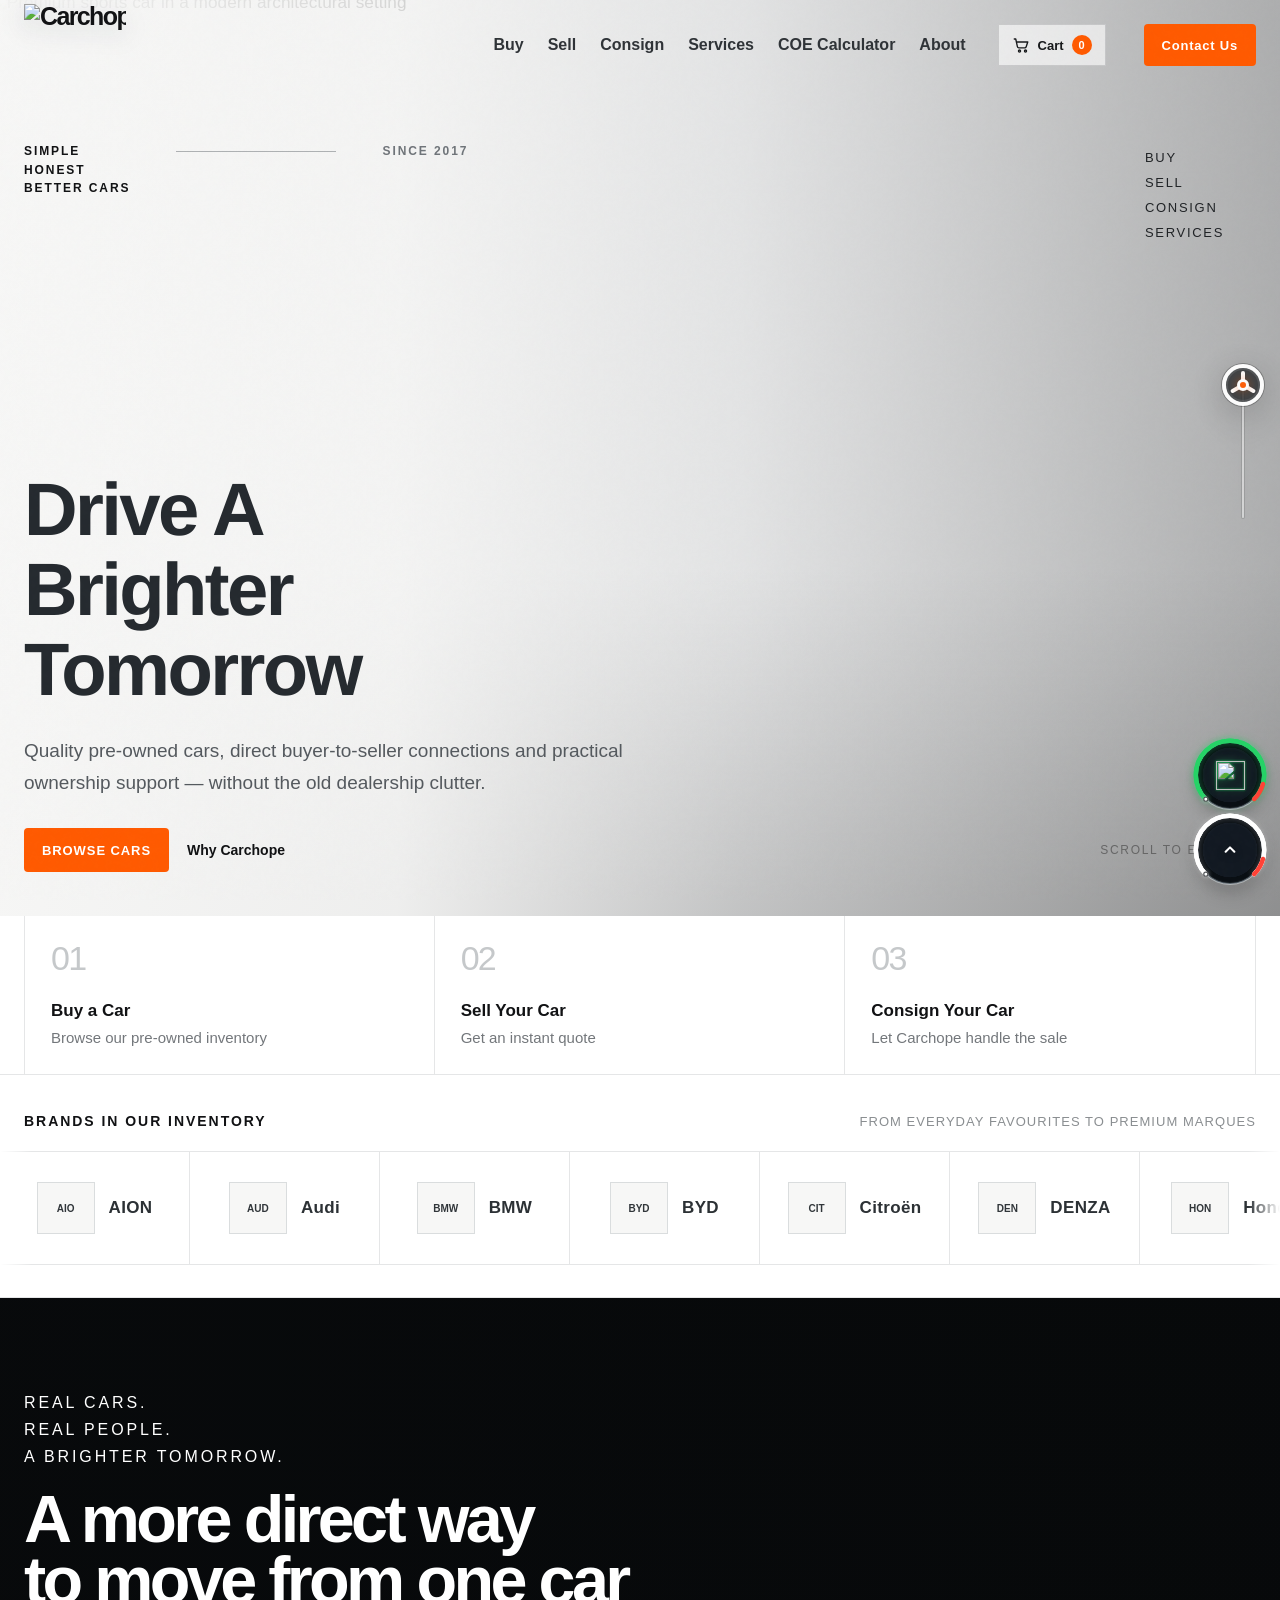
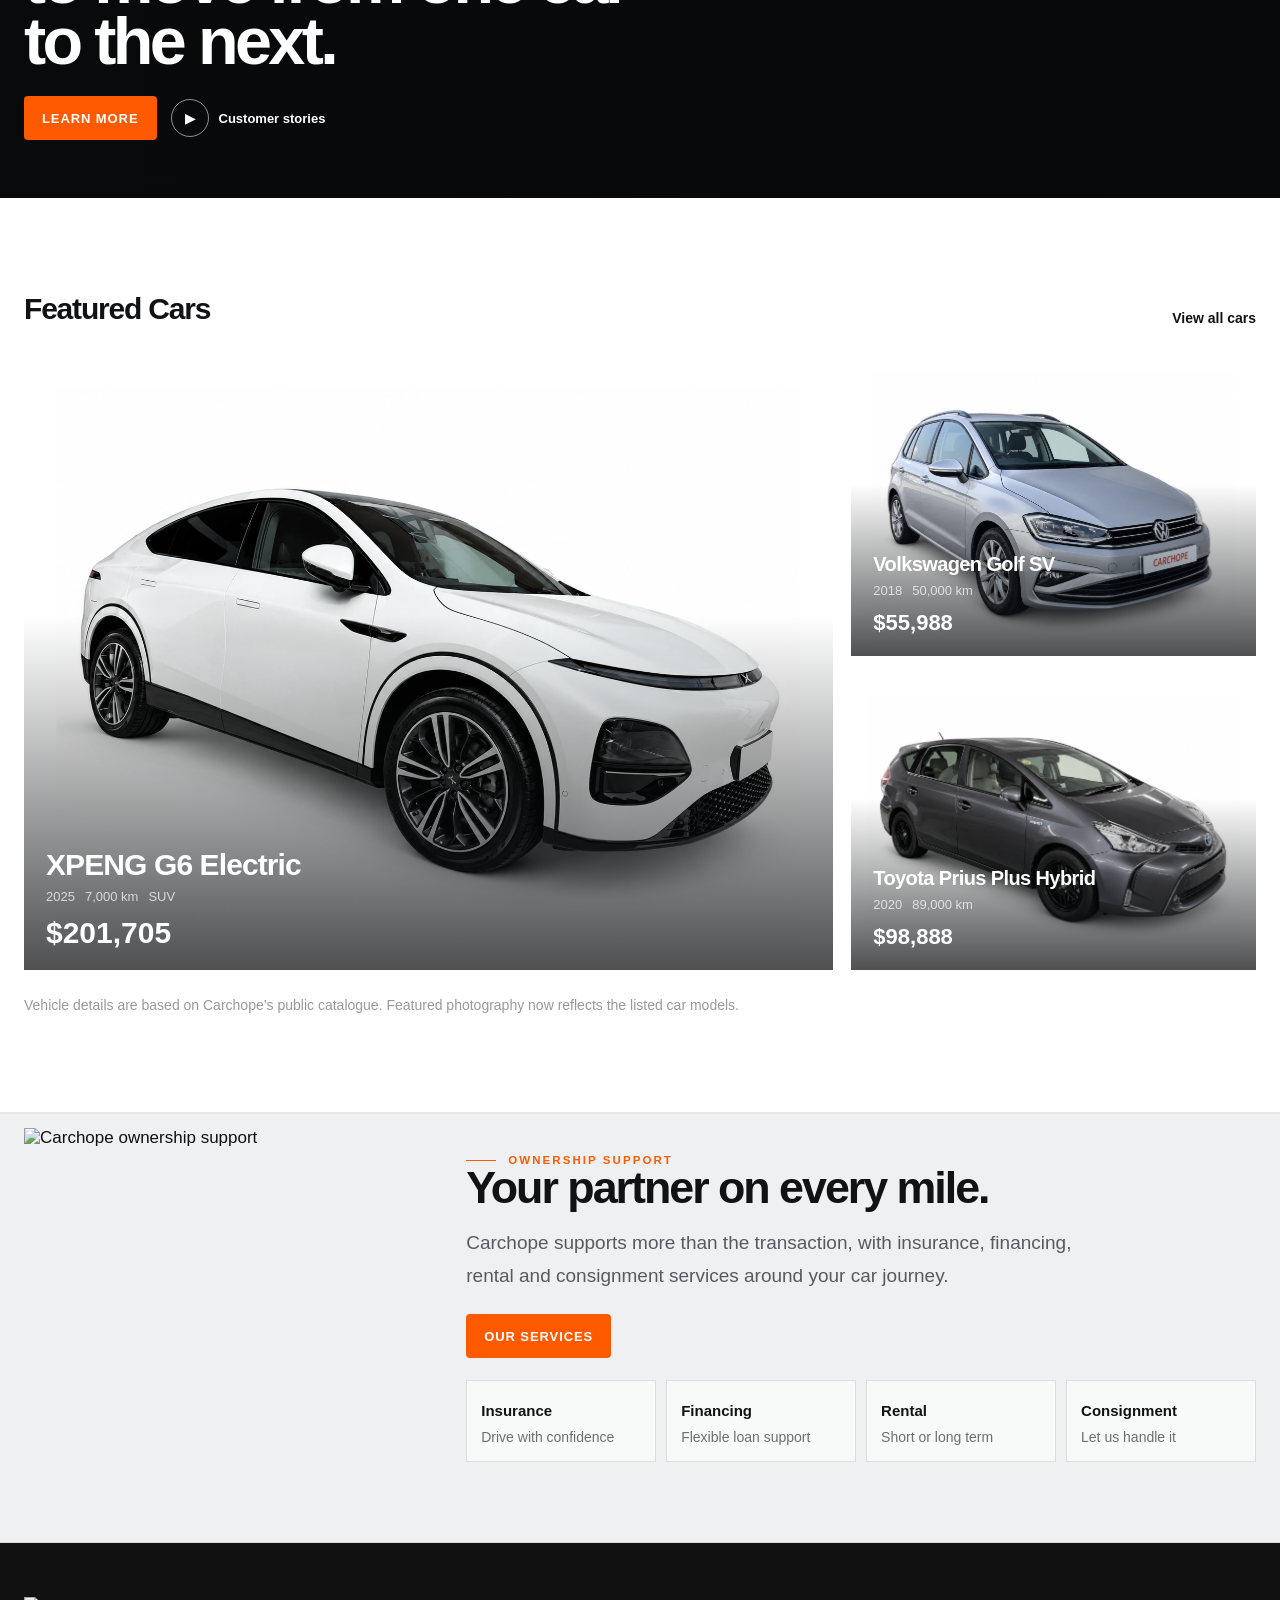
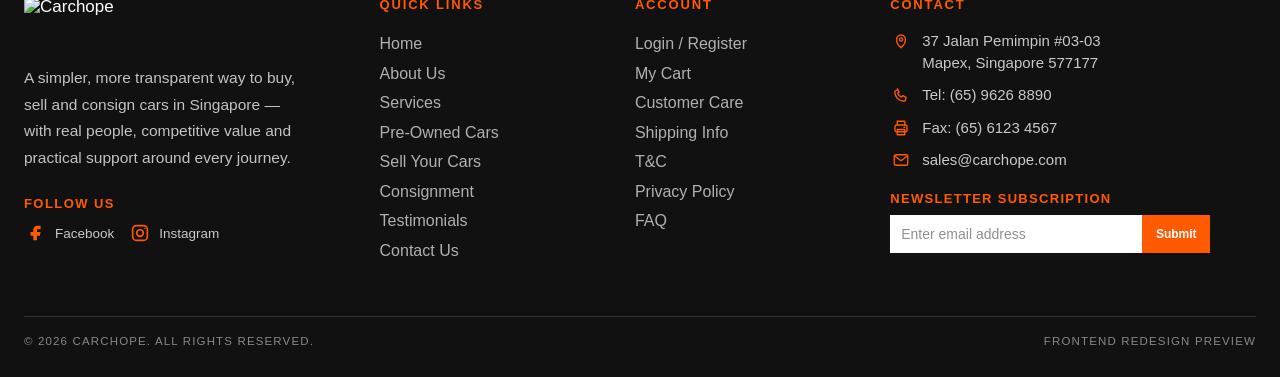
==== commit f1403b02: "Add live government COE calculator" ====
--- a/index.html
+++ b/index.html
@@ -19,6 +19,7 @@
       <a href="https://www.carchope.com/sell-your-cars" target="_blank" rel="noopener">Sell</a>
       <a href="https://www.carchope.com/consignment" target="_blank" rel="noopener">Consign</a>
       <a  href="service.html">Services</a>
+      <a href="calculator.html">COE Calculator</a>
       <a  href="about-us.html">About</a>
     </nav>
     <div class="header-cart-wrap">
@@ -50,6 +51,7 @@
   <a href="https://www.carchope.com/sell-your-cars" target="_blank" rel="noopener">Sell Your Car</a>
   <a href="https://www.carchope.com/consignment" target="_blank" rel="noopener">Consign</a>
   <a href="service.html">Services</a>
+  <a href="calculator.html">COE Calculator</a>
   <a href="about-us.html">About Us</a>
 </div>
 <main id="main">
